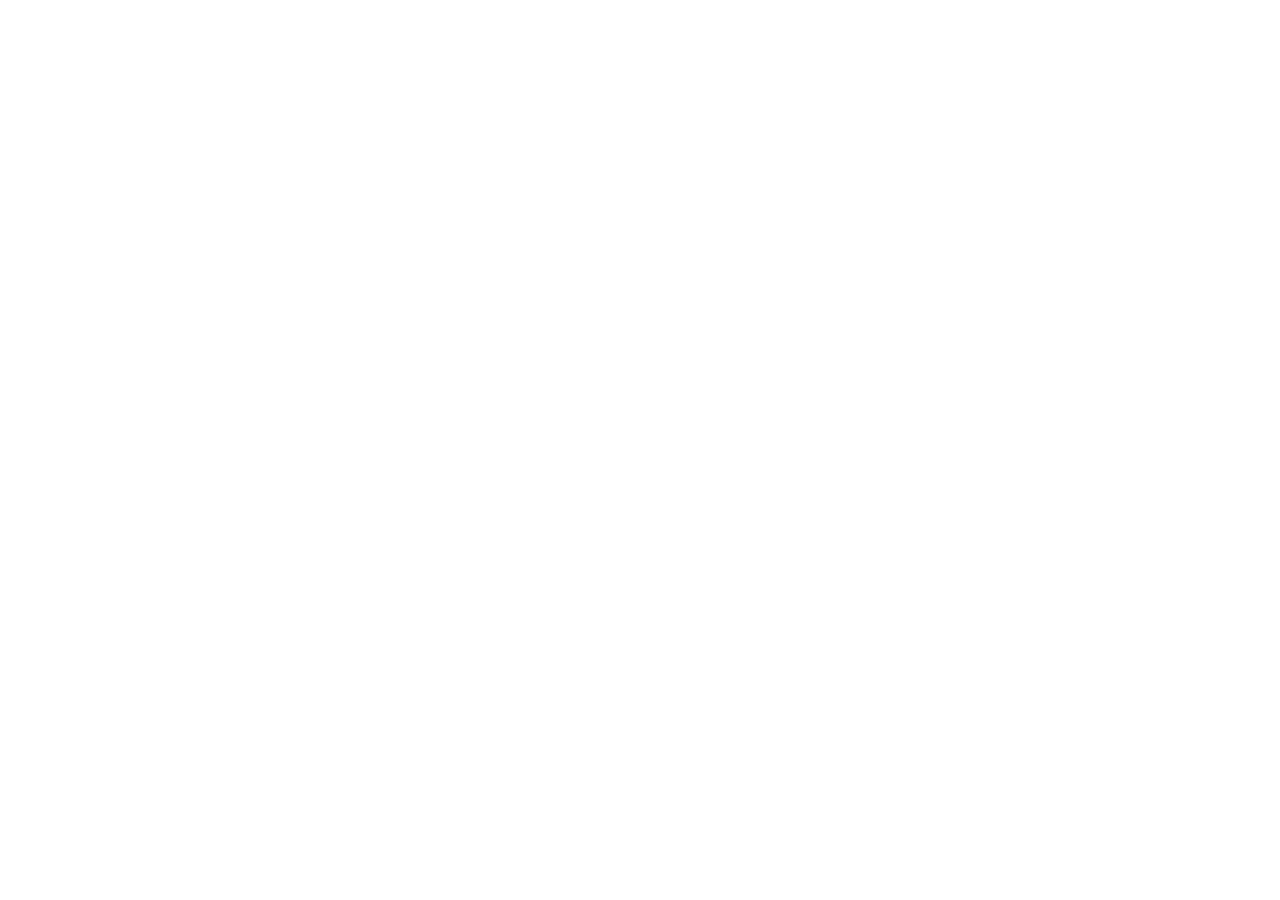
==== dist-static/index.html @ e1e55297 "Deploy static site to GitHub Pages" ====
<!doctype html>
<html lang="id">
  <head>
    <meta charset="UTF-8" />
    <meta name="viewport" content="width=device-width, initial-scale=1.0" />
    <title>Waykambas Tour</title>
    <script type="module" crossorigin src="/waykambas/assets/index-Cc3HDxLv.js"></script>
    <link rel="stylesheet" crossorigin href="/waykambas/assets/index-bOJP6Ymv.css">
  </head>
  <body>
    <div id="root"></div>
  </body>
</html>
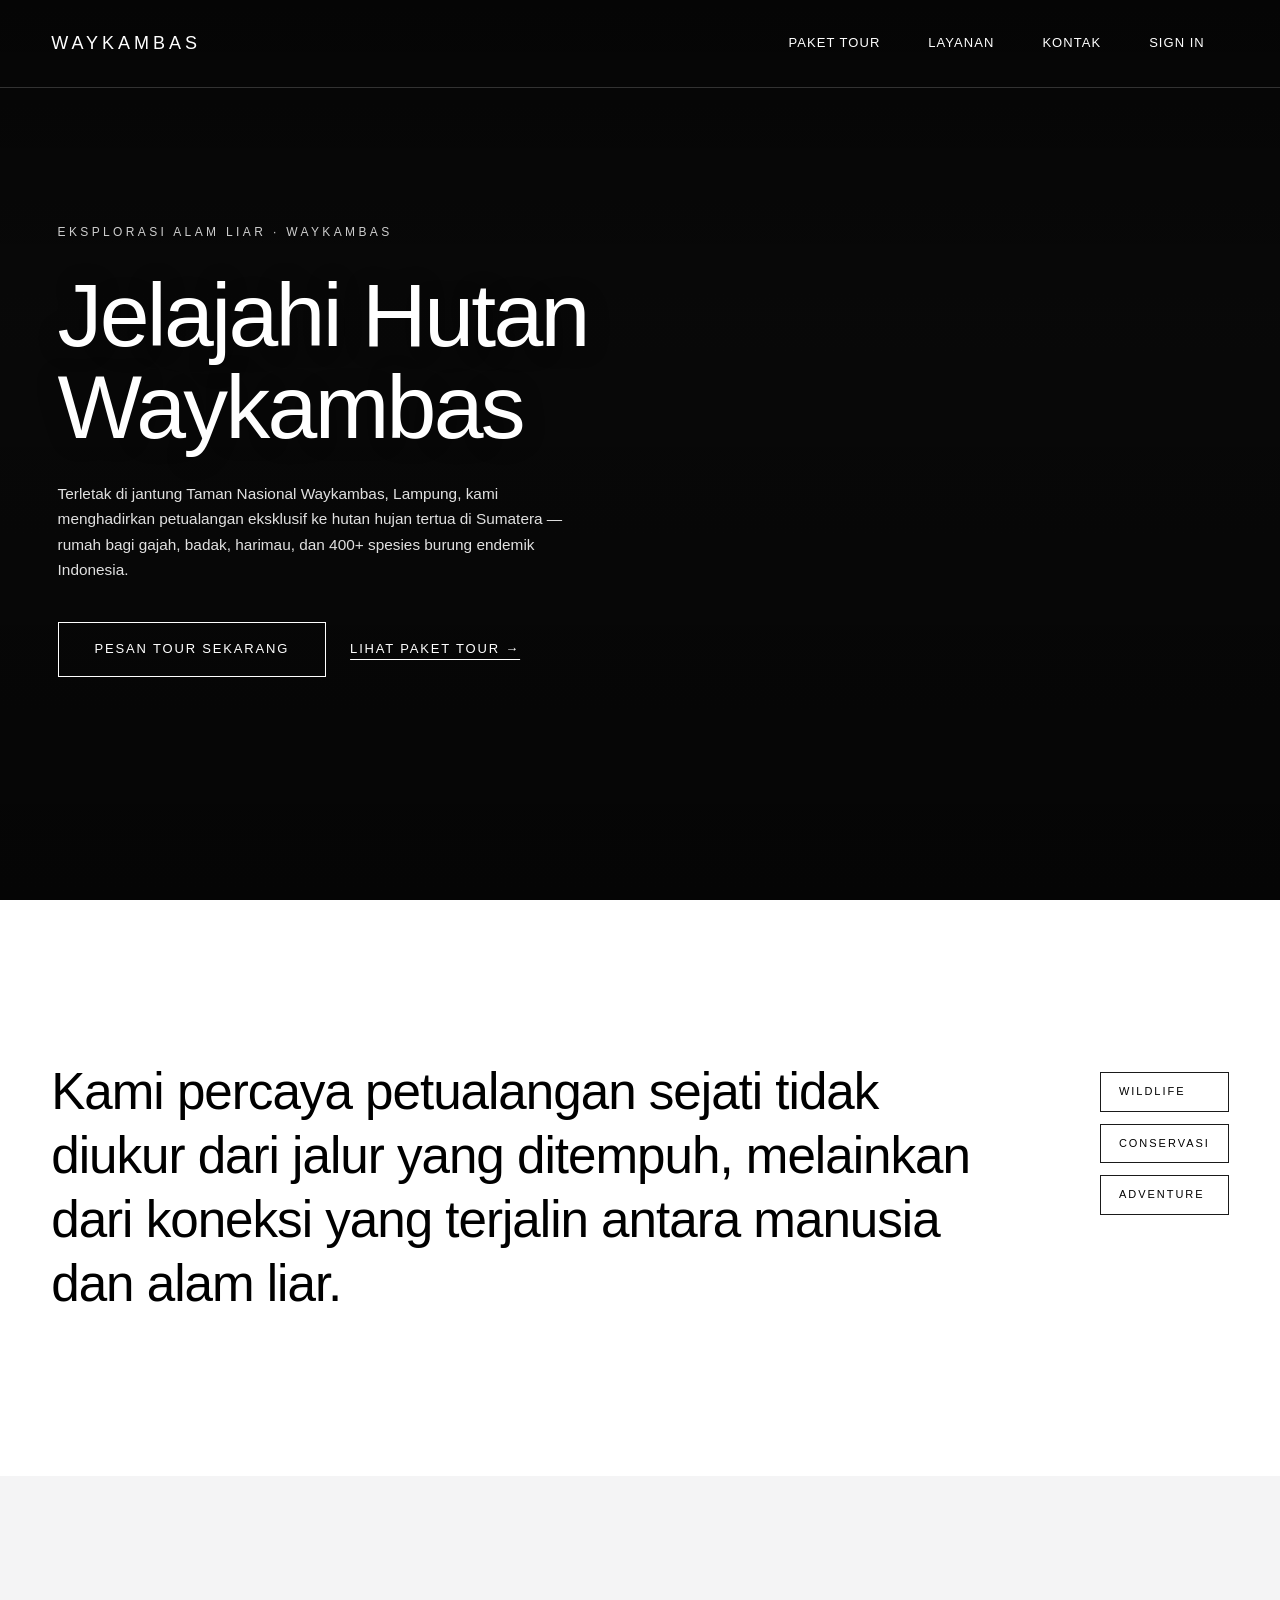
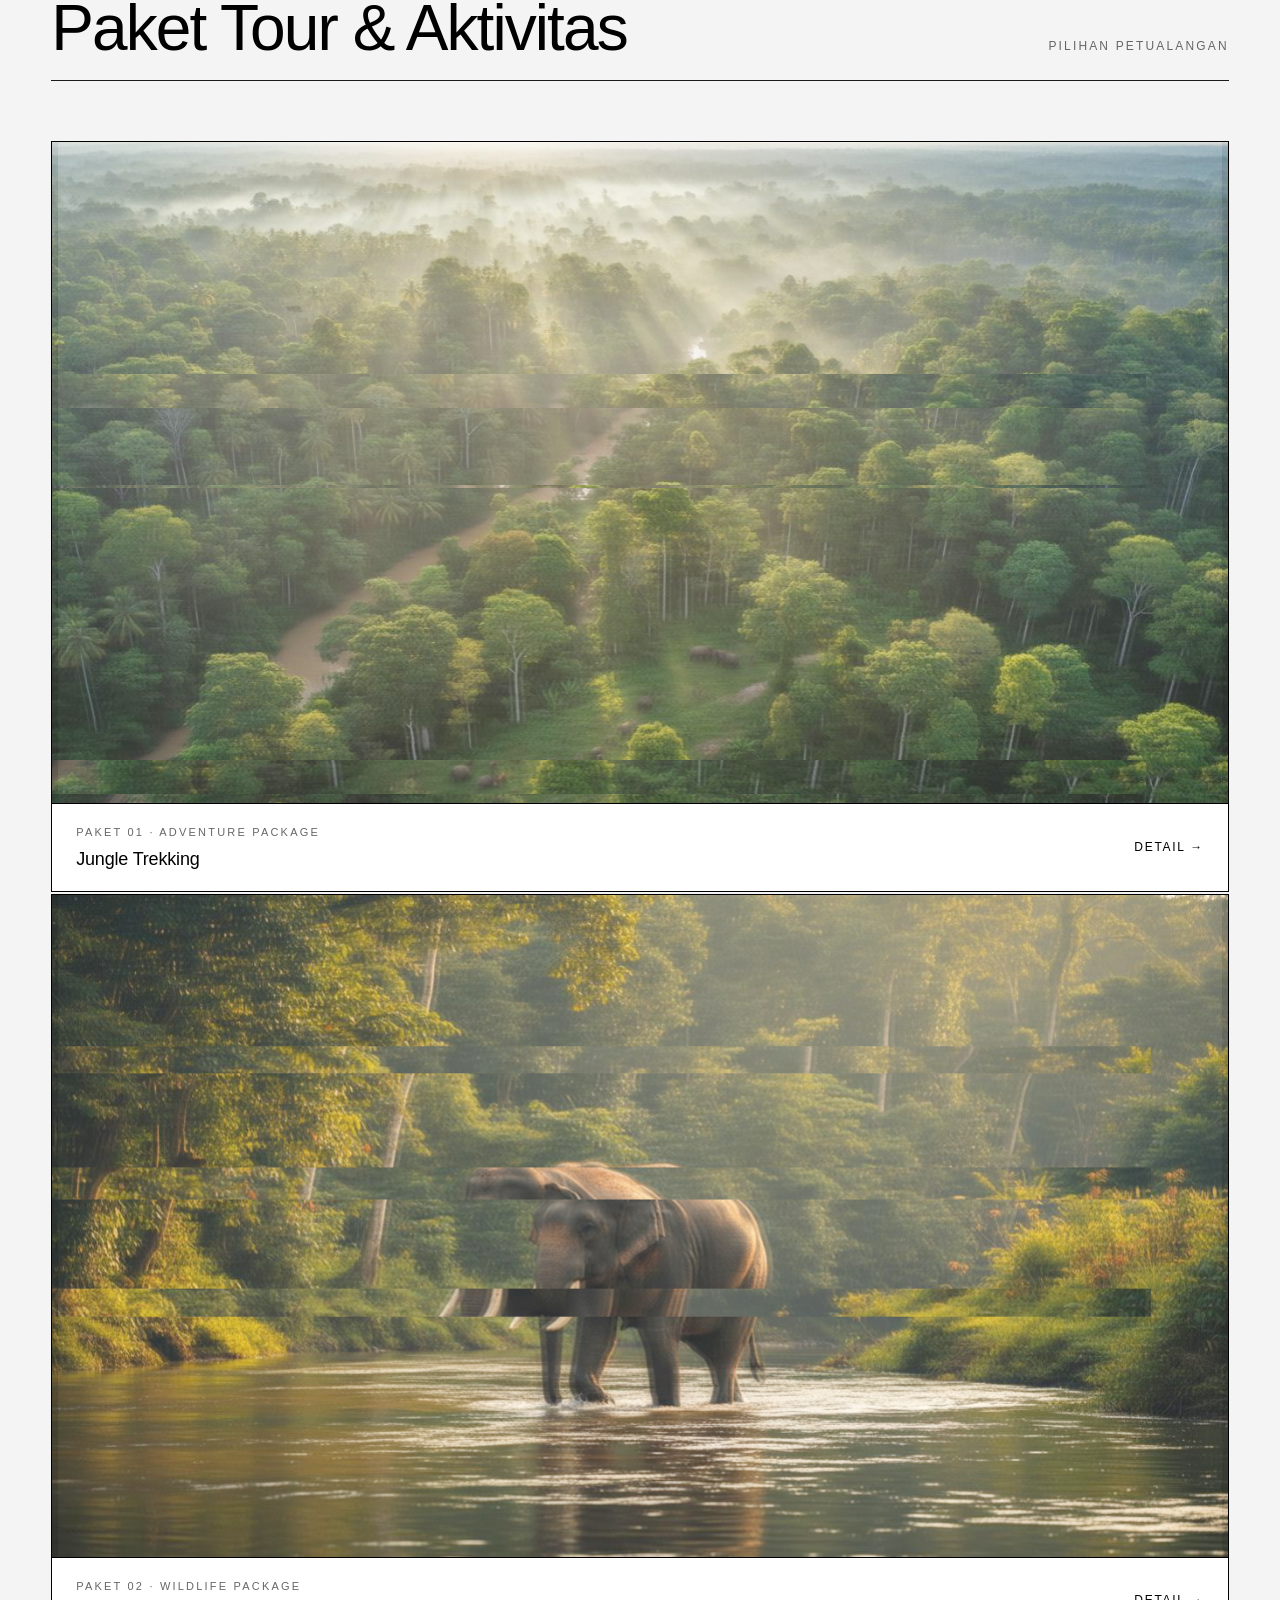
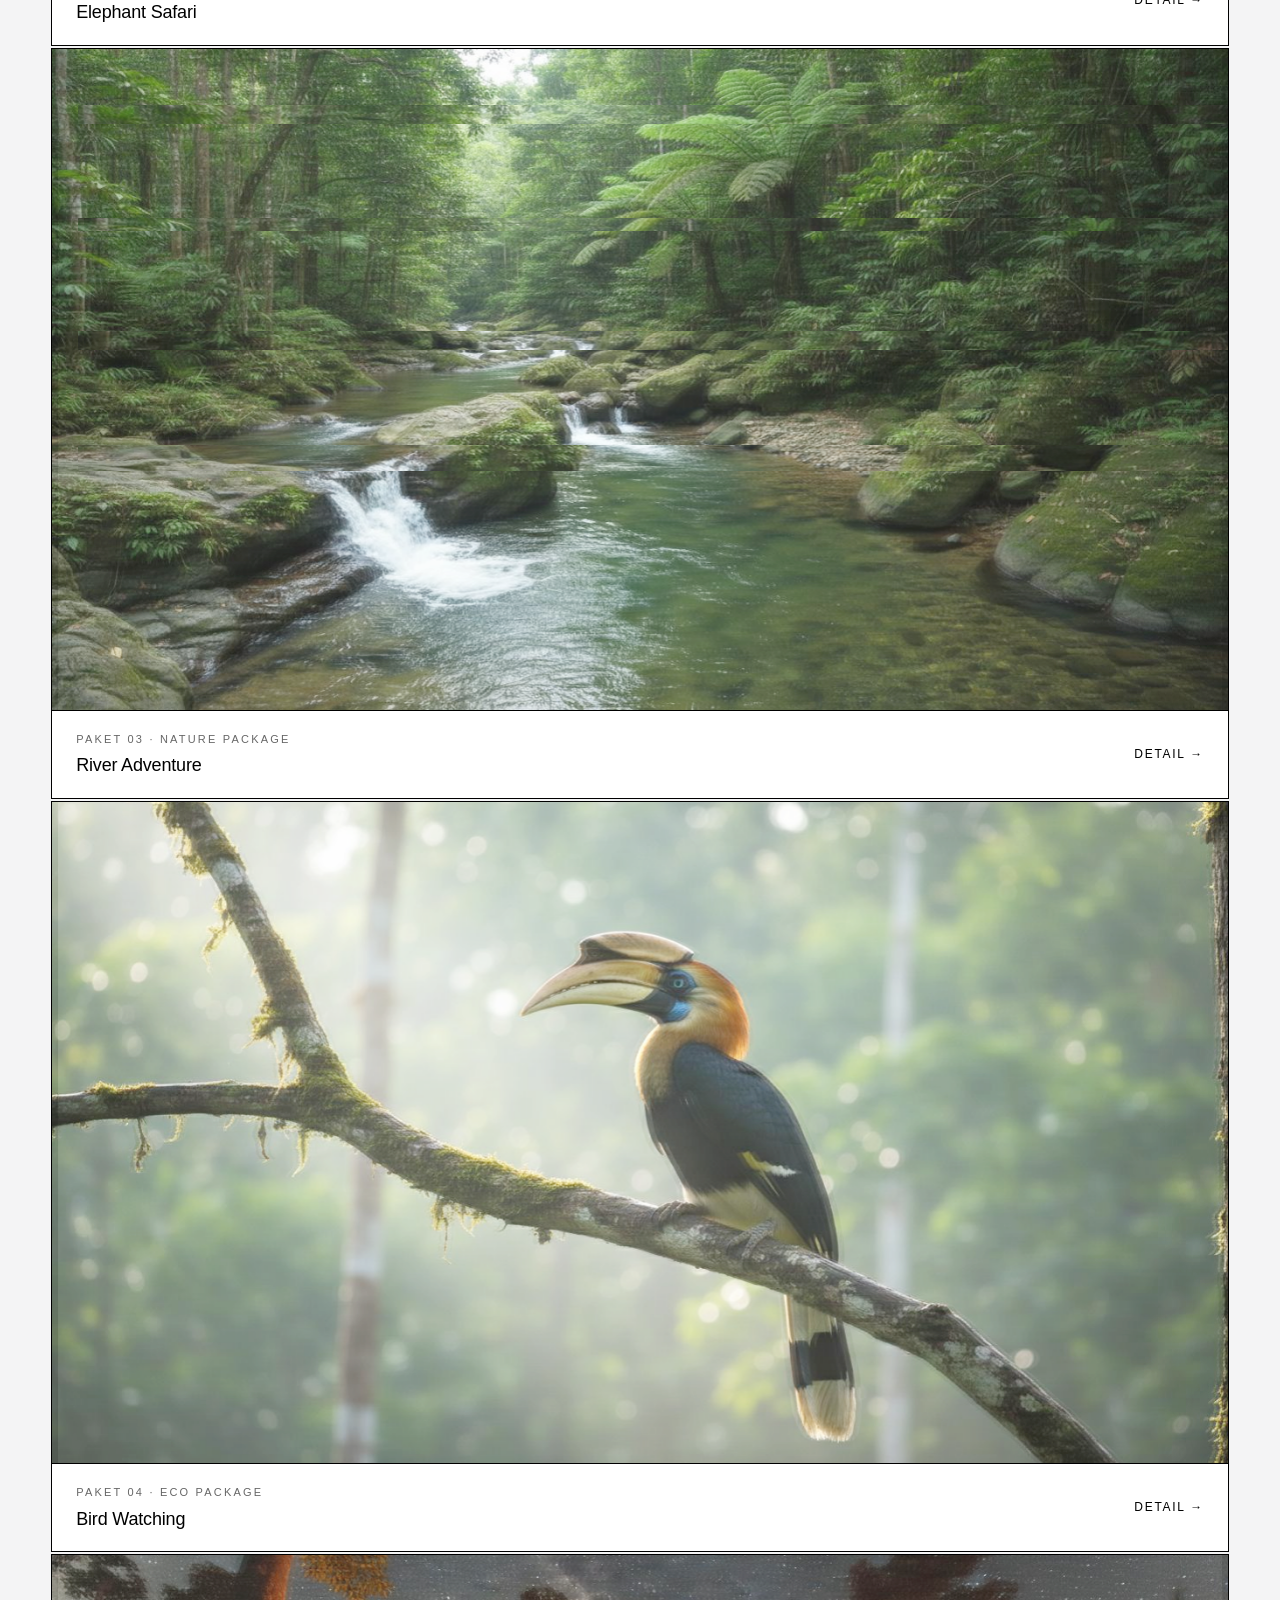
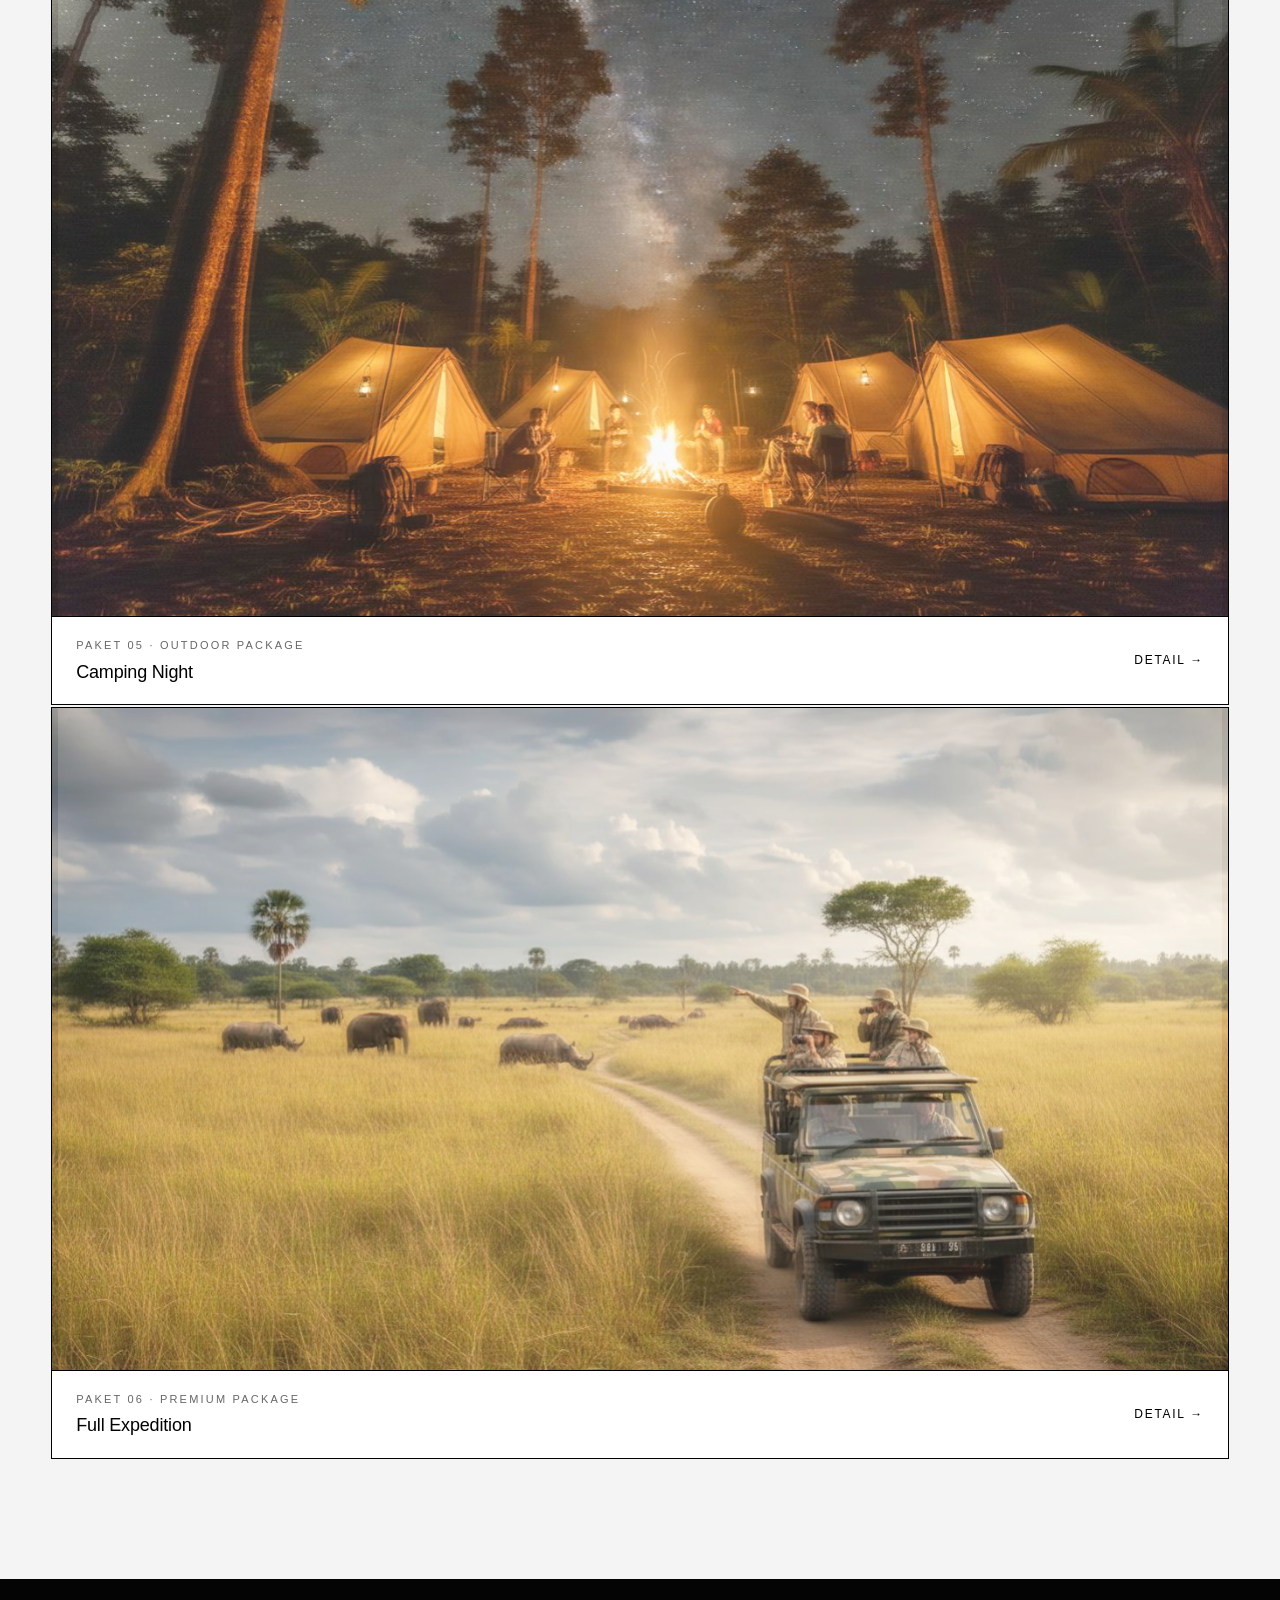
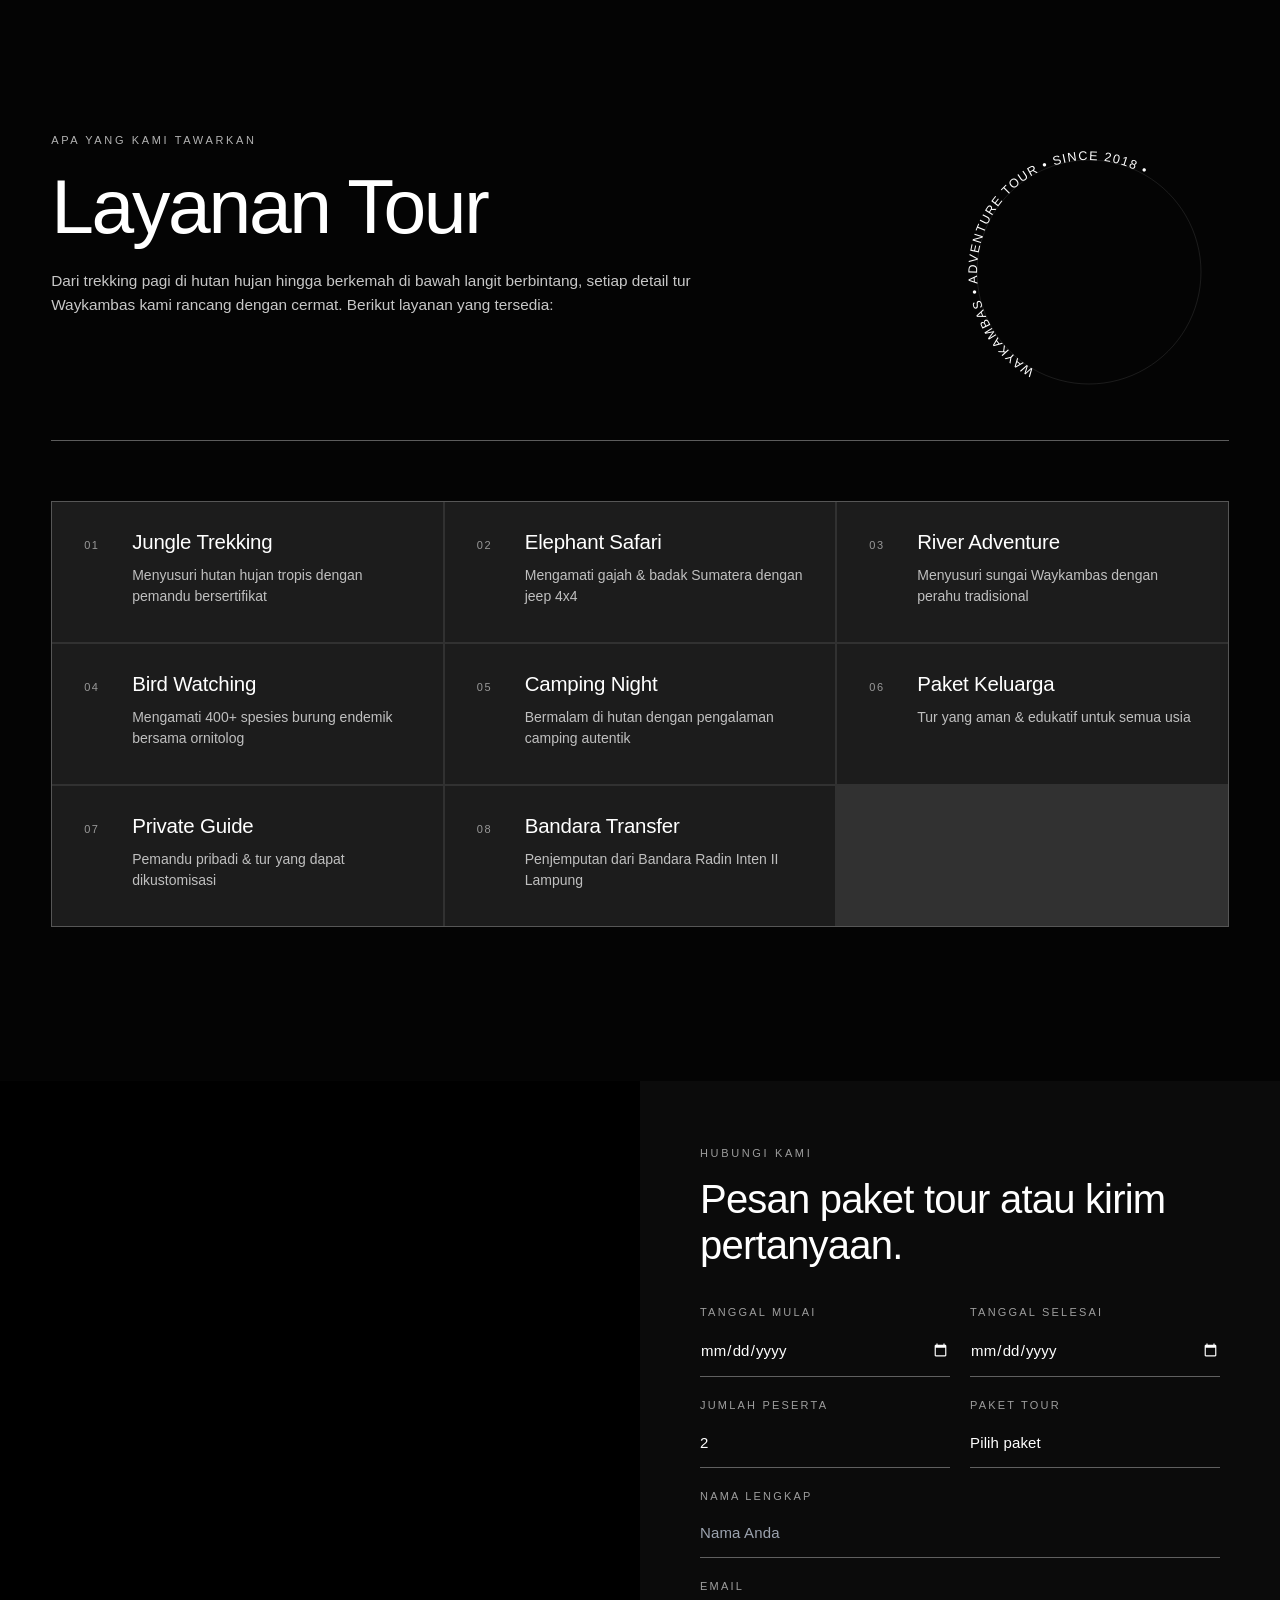
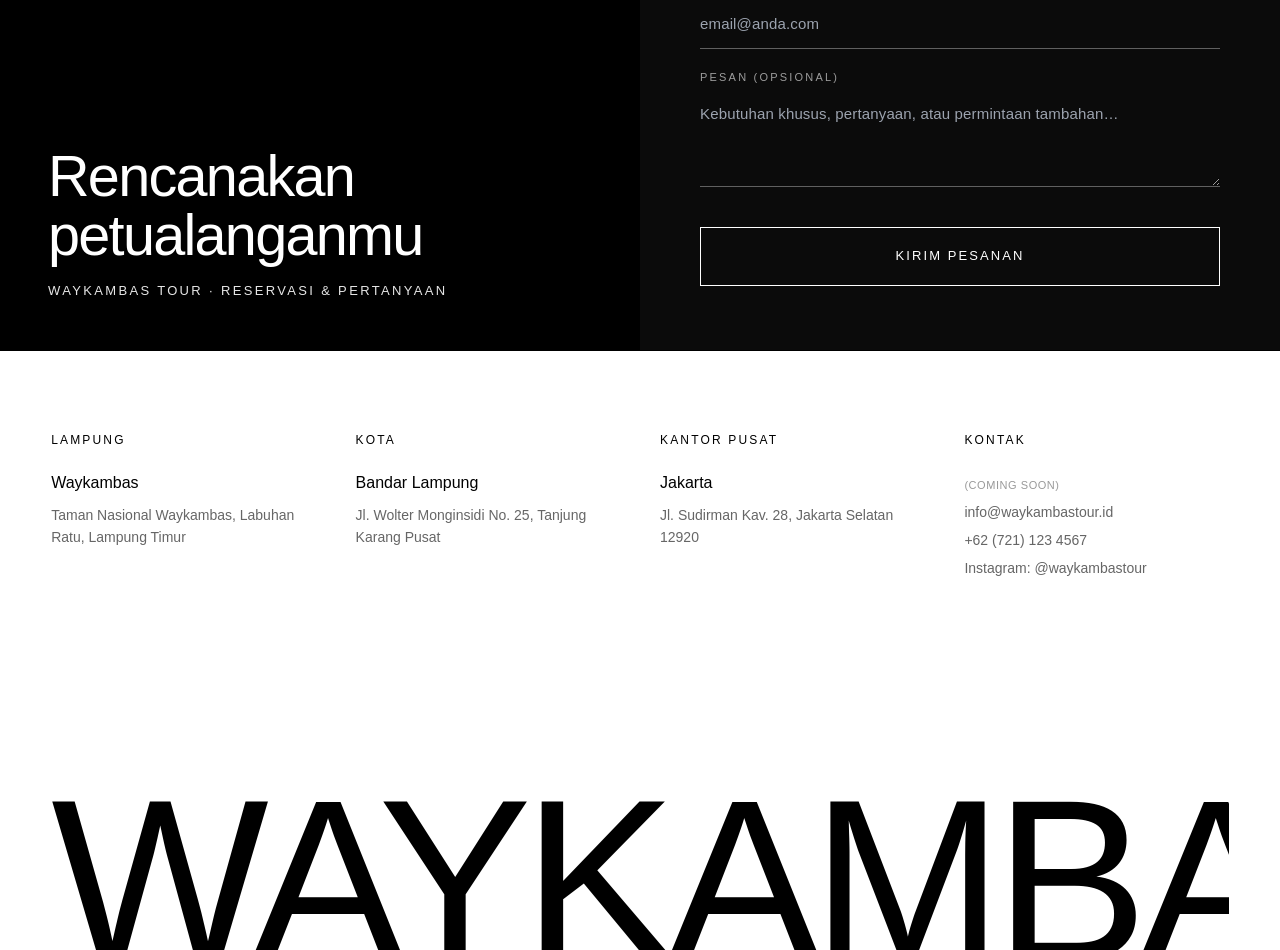
==== commit c02494c7: "Fix asset paths to relative for GitHub Pages" ====
--- a/dist-static/index.html
+++ b/dist-static/index.html
@@ -4,8 +4,8 @@
     <meta charset="UTF-8" />
     <meta name="viewport" content="width=device-width, initial-scale=1.0" />
     <title>Waykambas Tour</title>
-    <script type="module" crossorigin src="/waykambas/assets/index-Cc3HDxLv.js"></script>
-    <link rel="stylesheet" crossorigin href="/waykambas/assets/index-bOJP6Ymv.css">
+    <script type="module" crossorigin src="./assets/index-Cc3HDxLv.js"></script>
+    <link rel="stylesheet" crossorigin href="./assets/index-bOJP6Ymv.css">
   </head>
   <body>
     <div id="root"></div>
--- a/dist-static/assets/index-bOJP6Ymv.css
+++ b/dist-static/assets/index-bOJP6Ymv.css
@@ -0,0 +1 @@
+*,:before,:after{--tw-border-spacing-x: 0;--tw-border-spacing-y: 0;--tw-translate-x: 0;--tw-translate-y: 0;--tw-rotate: 0;--tw-skew-x: 0;--tw-skew-y: 0;--tw-scale-x: 1;--tw-scale-y: 1;--tw-pan-x: ;--tw-pan-y: ;--tw-pinch-zoom: ;--tw-scroll-snap-strictness: proximity;--tw-gradient-from-position: ;--tw-gradient-via-position: ;--tw-gradient-to-position: ;--tw-ordinal: ;--tw-slashed-zero: ;--tw-numeric-figure: ;--tw-numeric-spacing: ;--tw-numeric-fraction: ;--tw-ring-inset: ;--tw-ring-offset-width: 0px;--tw-ring-offset-color: #fff;--tw-ring-color: rgb(59 130 246 / .5);--tw-ring-offset-shadow: 0 0 #0000;--tw-ring-shadow: 0 0 #0000;--tw-shadow: 0 0 #0000;--tw-shadow-colored: 0 0 #0000;--tw-blur: ;--tw-brightness: ;--tw-contrast: ;--tw-grayscale: ;--tw-hue-rotate: ;--tw-invert: ;--tw-saturate: ;--tw-sepia: ;--tw-drop-shadow: ;--tw-backdrop-blur: ;--tw-backdrop-brightness: ;--tw-backdrop-contrast: ;--tw-backdrop-grayscale: ;--tw-backdrop-hue-rotate: ;--tw-backdrop-invert: ;--tw-backdrop-opacity: ;--tw-backdrop-saturate: ;--tw-backdrop-sepia: ;--tw-contain-size: ;--tw-contain-layout: ;--tw-contain-paint: ;--tw-contain-style: }::backdrop{--tw-border-spacing-x: 0;--tw-border-spacing-y: 0;--tw-translate-x: 0;--tw-translate-y: 0;--tw-rotate: 0;--tw-skew-x: 0;--tw-skew-y: 0;--tw-scale-x: 1;--tw-scale-y: 1;--tw-pan-x: ;--tw-pan-y: ;--tw-pinch-zoom: ;--tw-scroll-snap-strictness: proximity;--tw-gradient-from-position: ;--tw-gradient-via-position: ;--tw-gradient-to-position: ;--tw-ordinal: ;--tw-slashed-zero: ;--tw-numeric-figure: ;--tw-numeric-spacing: ;--tw-numeric-fraction: ;--tw-ring-inset: ;--tw-ring-offset-width: 0px;--tw-ring-offset-color: #fff;--tw-ring-color: rgb(59 130 246 / .5);--tw-ring-offset-shadow: 0 0 #0000;--tw-ring-shadow: 0 0 #0000;--tw-shadow: 0 0 #0000;--tw-shadow-colored: 0 0 #0000;--tw-blur: ;--tw-brightness: ;--tw-contrast: ;--tw-grayscale: ;--tw-hue-rotate: ;--tw-invert: ;--tw-saturate: ;--tw-sepia: ;--tw-drop-shadow: ;--tw-backdrop-blur: ;--tw-backdrop-brightness: ;--tw-backdrop-contrast: ;--tw-backdrop-grayscale: ;--tw-backdrop-hue-rotate: ;--tw-backdrop-invert: ;--tw-backdrop-opacity: ;--tw-backdrop-saturate: ;--tw-backdrop-sepia: ;--tw-contain-size: ;--tw-contain-layout: ;--tw-contain-paint: ;--tw-contain-style: }*,:before,:after{box-sizing:border-box;border-width:0;border-style:solid;border-color:#e5e7eb}:before,:after{--tw-content: ""}html,:host{line-height:1.5;-webkit-text-size-adjust:100%;-moz-tab-size:4;-o-tab-size:4;tab-size:4;font-family:ui-sans-serif,system-ui,sans-serif,"Apple Color Emoji","Segoe UI Emoji",Segoe UI Symbol,"Noto Color Emoji";font-feature-settings:normal;font-variation-settings:normal;-webkit-tap-highlight-color:transparent}body{margin:0;line-height:inherit}hr{height:0;color:inherit;border-top-width:1px}abbr:where([title]){-webkit-text-decoration:underline dotted;text-decoration:underline dotted}h1,h2,h3,h4,h5,h6{font-size:inherit;font-weight:inherit}a{color:inherit;text-decoration:inherit}b,strong{font-weight:bolder}code,kbd,samp,pre{font-family:ui-monospace,SFMono-Regular,Menlo,Monaco,Consolas,Liberation Mono,Courier New,monospace;font-feature-settings:normal;font-variation-settings:normal;font-size:1em}small{font-size:80%}sub,sup{font-size:75%;line-height:0;position:relative;vertical-align:baseline}sub{bottom:-.25em}sup{top:-.5em}table{text-indent:0;border-color:inherit;border-collapse:collapse}button,input,optgroup,select,textarea{font-family:inherit;font-feature-settings:inherit;font-variation-settings:inherit;font-size:100%;font-weight:inherit;line-height:inherit;letter-spacing:inherit;color:inherit;margin:0;padding:0}button,select{text-transform:none}button,input:where([type=button]),input:where([type=reset]),input:where([type=submit]){-webkit-appearance:button;background-color:transparent;background-image:none}:-moz-focusring{outline:auto}:-moz-ui-invalid{box-shadow:none}progress{vertical-align:baseline}::-webkit-inner-spin-button,::-webkit-outer-spin-button{height:auto}[type=search]{-webkit-appearance:textfield;outline-offset:-2px}::-webkit-search-decoration{-webkit-appearance:none}::-webkit-file-upload-button{-webkit-appearance:button;font:inherit}summary{display:list-item}blockquote,dl,dd,h1,h2,h3,h4,h5,h6,hr,figure,p,pre{margin:0}fieldset{margin:0;padding:0}legend{padding:0}ol,ul,menu{list-style:none;margin:0;padding:0}dialog{padding:0}textarea{resize:vertical}input::-moz-placeholder,textarea::-moz-placeholder{opacity:1;color:#9ca3af}input::placeholder,textarea::placeholder{opacity:1;color:#9ca3af}button,[role=button]{cursor:pointer}:disabled{cursor:default}img,svg,video,canvas,audio,iframe,embed,object{display:block;vertical-align:middle}img,video{max-width:100%;height:auto}[hidden]:where(:not([hidden=until-found])){display:none}:root{--background: 0 0% 100%;--foreground: 0 0% 0%;--card: 0 0% 100%;--card-foreground: 0 0% 0%;--popover: 0 0% 100%;--popover-foreground: 0 0% 0%;--primary: 0 0% 0%;--primary-foreground: 0 0% 100%;--secondary: 240 5% 96%;--secondary-foreground: 0 0% 0%;--muted: 240 5% 96%;--muted-foreground: 0 0% 40%;--accent: 240 5% 96%;--accent-foreground: 0 0% 0%;--destructive: 0 84.2% 60.2%;--destructive-foreground: 0 0% 98%;--border: 0 0% 10%;--input: 0 0% 10%;--ring: 0 0% 0%;--radius: 0px}html{-webkit-font-smoothing:antialiased;-moz-osx-font-smoothing:grayscale;text-rendering:optimizeLegibility}body{font-family:Helvetica Neue,PingFang SC,Microsoft YaHei,sans-serif;background-color:#fff;color:#000;overflow-x:hidden;line-height:1.6}::-moz-selection{background-color:#000;color:#fff}::selection{background-color:#000;color:#fff}.sr-only{position:absolute;width:1px;height:1px;padding:0;margin:-1px;overflow:hidden;clip:rect(0,0,0,0);white-space:nowrap;border-width:0}.pointer-events-none{pointer-events:none}.visible{visibility:visible}.invisible{visibility:hidden}.fixed{position:fixed}.absolute{position:absolute}.relative{position:relative}.sticky{position:sticky}.inset-0{inset:0}.inset-x-0{left:0;right:0}.inset-y-0{top:0;bottom:0}.-bottom-12{bottom:-3rem}.-left-12{left:-3rem}.-right-12{right:-3rem}.-top-12{top:-3rem}.bottom-0{bottom:0}.bottom-4{bottom:1rem}.left-0{left:0}.left-1\/2{left:50%}.left-2{left:.5rem}.left-4{left:1rem}.left-\[50\%\]{left:50%}.right-0{right:0}.right-1{right:.25rem}.right-2{right:.5rem}.right-3{right:.75rem}.right-4{right:1rem}.top-0{top:0}.top-1\.5{top:.375rem}.top-1\/2{top:50%}.top-3\.5{top:.875rem}.top-4{top:1rem}.top-\[1px\]{top:1px}.top-\[50\%\]{top:50%}.top-\[60\%\]{top:60%}.top-full{top:100%}.isolate{isolation:isolate}.z-10{z-index:10}.z-20{z-index:20}.z-40{z-index:40}.z-50{z-index:50}.z-\[1\]{z-index:1}.order-first{order:-9999}.order-last{order:9999}.col-start-2{grid-column-start:2}.row-span-2{grid-row:span 2 / span 2}.row-start-1{grid-row-start:1}.\!m-0{margin:0!important}.-mx-1{margin-left:-.25rem;margin-right:-.25rem}.-my-2{margin-top:-.5rem;margin-bottom:-.5rem}.mx-2{margin-left:.5rem;margin-right:.5rem}.mx-3\.5{margin-left:.875rem;margin-right:.875rem}.mx-auto{margin-left:auto;margin-right:auto}.my-0{margin-top:0;margin-bottom:0}.my-0\.5{margin-top:.125rem;margin-bottom:.125rem}.my-1{margin-top:.25rem;margin-bottom:.25rem}.-ml-4{margin-left:-1rem}.-mt-4{margin-top:-1rem}.mb-2{margin-bottom:.5rem}.mb-3{margin-bottom:.75rem}.ml-1{margin-left:.25rem}.ml-4{margin-left:1rem}.ml-auto{margin-left:auto}.mr-2{margin-right:.5rem}.mt-1\.5{margin-top:.375rem}.mt-2{margin-top:.5rem}.mt-4{margin-top:1rem}.mt-auto{margin-top:auto}.line-clamp-1{overflow:hidden;display:-webkit-box;-webkit-box-orient:vertical;-webkit-line-clamp:1}.line-clamp-2{overflow:hidden;display:-webkit-box;-webkit-box-orient:vertical;-webkit-line-clamp:2}.block{display:block}.flex{display:flex}.inline-flex{display:inline-flex}.table{display:table}.table-caption{display:table-caption}.table-cell{display:table-cell}.table-row{display:table-row}.grid{display:grid}.hidden{display:none}.aspect-square{aspect-ratio:1 / 1}.aspect-video{aspect-ratio:16 / 9}.size-10{width:2.5rem;height:2.5rem}.size-2{width:.5rem;height:.5rem}.size-2\.5{width:.625rem;height:.625rem}.size-3{width:.75rem;height:.75rem}.size-3\.5{width:.875rem;height:.875rem}.size-4{width:1rem;height:1rem}.size-6{width:1.5rem;height:1.5rem}.size-7{width:1.75rem;height:1.75rem}.size-8{width:2rem;height:2rem}.size-9{width:2.25rem;height:2.25rem}.size-auto{width:auto;height:auto}.size-full{width:100%;height:100%}.h-1\.5{height:.375rem}.h-10{height:2.5rem}.h-12{height:3rem}.h-14{height:3.5rem}.h-16{height:4rem}.h-2{height:.5rem}.h-2\.5{height:.625rem}.h-3{height:.75rem}.h-32{height:8rem}.h-4{height:1rem}.h-5{height:1.25rem}.h-6{height:1.5rem}.h-64{height:16rem}.h-7{height:1.75rem}.h-8{height:2rem}.h-9{height:2.25rem}.h-\[1\.15rem\]{height:1.15rem}.h-\[calc\(100\%-1px\)\]{height:calc(100% - 1px)}.h-\[var\(--radix-navigation-menu-viewport-height\)\]{height:var(--radix-navigation-menu-viewport-height)}.h-\[var\(--radix-select-trigger-height\)\]{height:var(--radix-select-trigger-height)}.h-auto{height:auto}.h-full{height:100%}.h-px{height:1px}.h-svh{height:100svh}.max-h-\[300px\]{max-height:300px}.min-h-0{min-height:0px}.min-h-16{min-height:4rem}.min-h-4{min-height:1rem}.min-h-screen{min-height:100vh}.min-h-svh{min-height:100svh}.w-0{width:0px}.w-1{width:.25rem}.w-2{width:.5rem}.w-2\.5{width:.625rem}.w-20{width:5rem}.w-24{width:6rem}.w-3{width:.75rem}.w-3\/4{width:75%}.w-32{width:8rem}.w-4{width:1rem}.w-48{width:12rem}.w-5{width:1.25rem}.w-64{width:16rem}.w-72{width:18rem}.w-8{width:2rem}.w-9{width:2.25rem}.w-\[100px\]{width:100px}.w-auto{width:auto}.w-fit{width:-moz-fit-content;width:fit-content}.w-full{width:100%}.w-max{width:-moz-max-content;width:max-content}.w-px{width:1px}.min-w-0{min-width:0px}.min-w-10{min-width:2.5rem}.min-w-5{min-width:1.25rem}.min-w-8{min-width:2rem}.min-w-9{min-width:2.25rem}.min-w-\[12rem\]{min-width:12rem}.min-w-\[8rem\]{min-width:8rem}.min-w-\[var\(--radix-select-trigger-width\)\]{min-width:var(--radix-select-trigger-width)}.max-w-\[calc\(100\%-2rem\)\]{max-width:calc(100% - 2rem)}.max-w-max{max-width:-moz-max-content;max-width:max-content}.max-w-md{max-width:28rem}.max-w-sm{max-width:24rem}.flex-1{flex:1 1 0%}.shrink-0{flex-shrink:0}.grow{flex-grow:1}.grow-0{flex-grow:0}.basis-full{flex-basis:100%}.caption-bottom{caption-side:bottom}.border-collapse{border-collapse:collapse}.-translate-x-1\/2{--tw-translate-x: -50%;transform:translate(var(--tw-translate-x),var(--tw-translate-y)) rotate(var(--tw-rotate)) skew(var(--tw-skew-x)) skewY(var(--tw-skew-y)) scaleX(var(--tw-scale-x)) scaleY(var(--tw-scale-y))}.-translate-x-px{--tw-translate-x: -1px;transform:translate(var(--tw-translate-x),var(--tw-translate-y)) rotate(var(--tw-rotate)) skew(var(--tw-skew-x)) skewY(var(--tw-skew-y)) scaleX(var(--tw-scale-x)) scaleY(var(--tw-scale-y))}.-translate-y-1\/2{--tw-translate-y: -50%;transform:translate(var(--tw-translate-x),var(--tw-translate-y)) rotate(var(--tw-rotate)) skew(var(--tw-skew-x)) skewY(var(--tw-skew-y)) scaleX(var(--tw-scale-x)) scaleY(var(--tw-scale-y))}.translate-x-\[-50\%\]{--tw-translate-x: -50%;transform:translate(var(--tw-translate-x),var(--tw-translate-y)) rotate(var(--tw-rotate)) skew(var(--tw-skew-x)) skewY(var(--tw-skew-y)) scaleX(var(--tw-scale-x)) scaleY(var(--tw-scale-y))}.translate-x-px{--tw-translate-x: 1px;transform:translate(var(--tw-translate-x),var(--tw-translate-y)) rotate(var(--tw-rotate)) skew(var(--tw-skew-x)) skewY(var(--tw-skew-y)) scaleX(var(--tw-scale-x)) scaleY(var(--tw-scale-y))}.translate-y-0\.5{--tw-translate-y: .125rem;transform:translate(var(--tw-translate-x),var(--tw-translate-y)) rotate(var(--tw-rotate)) skew(var(--tw-skew-x)) skewY(var(--tw-skew-y)) scaleX(var(--tw-scale-x)) scaleY(var(--tw-scale-y))}.translate-y-\[-50\%\]{--tw-translate-y: -50%;transform:translate(var(--tw-translate-x),var(--tw-translate-y)) rotate(var(--tw-rotate)) skew(var(--tw-skew-x)) skewY(var(--tw-skew-y)) scaleX(var(--tw-scale-x)) scaleY(var(--tw-scale-y))}.translate-y-\[calc\(-50\%_-_2px\)\]{--tw-translate-y: calc(-50% - 2px) ;transform:translate(var(--tw-translate-x),var(--tw-translate-y)) rotate(var(--tw-rotate)) skew(var(--tw-skew-x)) skewY(var(--tw-skew-y)) scaleX(var(--tw-scale-x)) scaleY(var(--tw-scale-y))}.rotate-45{--tw-rotate: 45deg;transform:translate(var(--tw-translate-x),var(--tw-translate-y)) rotate(var(--tw-rotate)) skew(var(--tw-skew-x)) skewY(var(--tw-skew-y)) scaleX(var(--tw-scale-x)) scaleY(var(--tw-scale-y))}.rotate-90{--tw-rotate: 90deg;transform:translate(var(--tw-translate-x),var(--tw-translate-y)) rotate(var(--tw-rotate)) skew(var(--tw-skew-x)) skewY(var(--tw-skew-y)) scaleX(var(--tw-scale-x)) scaleY(var(--tw-scale-y))}.transform{transform:translate(var(--tw-translate-x),var(--tw-translate-y)) rotate(var(--tw-rotate)) skew(var(--tw-skew-x)) skewY(var(--tw-skew-y)) scaleX(var(--tw-scale-x)) scaleY(var(--tw-scale-y))}@keyframes caret-blink{0%,70%,to{opacity:1}20%,50%{opacity:0}}.animate-caret-blink{animation:caret-blink 1.25s ease-out infinite}@keyframes pulse{50%{opacity:.5}}.animate-pulse{animation:pulse 2s cubic-bezier(.4,0,.6,1) infinite}@keyframes spin{to{transform:rotate(360deg)}}.animate-spin{animation:spin 1s linear infinite}.cursor-col-resize{cursor:col-resize}.cursor-default{cursor:default}.cursor-pointer{cursor:pointer}.cursor-text{cursor:text}.touch-none{touch-action:none}.select-none{-webkit-user-select:none;-moz-user-select:none;user-select:none}.resize-none{resize:none}.resize{resize:both}.scroll-my-1{scroll-margin-top:.25rem;scroll-margin-bottom:.25rem}.scroll-py-1{scroll-padding-top:.25rem;scroll-padding-bottom:.25rem}.list-disc{list-style-type:disc}.list-none{list-style-type:none}.auto-rows-min{grid-auto-rows:min-content}.grid-cols-\[0_1fr\]{grid-template-columns:0 1fr}.grid-rows-\[auto_auto\]{grid-template-rows:auto auto}.flex-row{flex-direction:row}.flex-col{flex-direction:column}.flex-col-reverse{flex-direction:column-reverse}.flex-wrap{flex-wrap:wrap}.place-content-center{place-content:center}.items-start{align-items:flex-start}.items-end{align-items:flex-end}.items-center{align-items:center}.items-stretch{align-items:stretch}.justify-start{justify-content:flex-start}.justify-center{justify-content:center}.justify-between{justify-content:space-between}.justify-items-start{justify-items:start}.gap-0{gap:0px}.gap-0\.5{gap:.125rem}.gap-1{gap:.25rem}.gap-1\.5{gap:.375rem}.gap-2{gap:.5rem}.gap-2\.5{gap:.625rem}.gap-3{gap:.75rem}.gap-4{gap:1rem}.gap-6{gap:1.5rem}.gap-7{gap:1.75rem}.gap-8{gap:2rem}.gap-\[--spacing\(var\(--gap\)\)\]{gap:var(--spacing(var(--gap)))}.gap-y-0\.5{row-gap:.125rem}.space-y-2>:not([hidden])~:not([hidden]){--tw-space-y-reverse: 0;margin-top:calc(.5rem * calc(1 - var(--tw-space-y-reverse)));margin-bottom:calc(.5rem * var(--tw-space-y-reverse))}.space-y-4>:not([hidden])~:not([hidden]){--tw-space-y-reverse: 0;margin-top:calc(1rem * calc(1 - var(--tw-space-y-reverse)));margin-bottom:calc(1rem * var(--tw-space-y-reverse))}.space-y-6>:not([hidden])~:not([hidden]){--tw-space-y-reverse: 0;margin-top:calc(1.5rem * calc(1 - var(--tw-space-y-reverse)));margin-bottom:calc(1.5rem * var(--tw-space-y-reverse))}.self-start{align-self:flex-start}.self-stretch{align-self:stretch}.justify-self-end{justify-self:end}.overflow-auto{overflow:auto}.overflow-hidden{overflow:hidden}.overflow-x-auto{overflow-x:auto}.overflow-y-auto{overflow-y:auto}.overflow-x-hidden{overflow-x:hidden}.truncate{overflow:hidden;text-overflow:ellipsis;white-space:nowrap}.whitespace-nowrap{white-space:nowrap}.text-balance{text-wrap:balance}.break-words{overflow-wrap:break-word}.rounded-\[2px\]{border-radius:2px}.rounded-\[4px\]{border-radius:4px}.rounded-\[calc\(var\(--radius\)-5px\)\]{border-radius:calc(var(--radius) - 5px)}.rounded-\[inherit\]{border-radius:inherit}.rounded-full{border-radius:9999px}.rounded-lg{border-radius:var(--radius)}.rounded-md{border-radius:calc(var(--radius) - 2px)}.rounded-none{border-radius:0}.rounded-sm{border-radius:calc(var(--radius) - 4px)}.rounded-xl{border-radius:calc(var(--radius) + 4px)}.rounded-xs{border-radius:calc(var(--radius) - 6px)}.rounded-l-md{border-top-left-radius:calc(var(--radius) - 2px);border-bottom-left-radius:calc(var(--radius) - 2px)}.rounded-r-md{border-top-right-radius:calc(var(--radius) - 2px);border-bottom-right-radius:calc(var(--radius) - 2px)}.rounded-tl-sm{border-top-left-radius:calc(var(--radius) - 4px)}.border{border-width:1px}.border-0{border-width:0px}.border-\[1\.5px\]{border-width:1.5px}.border-y{border-top-width:1px;border-bottom-width:1px}.border-b{border-bottom-width:1px}.border-l{border-left-width:1px}.border-r{border-right-width:1px}.border-r-0{border-right-width:0px}.border-t{border-top-width:1px}.border-dashed{border-style:dashed}.border-border{border-color:hsl(var(--border))}.border-border\/50{border-color:hsl(var(--border) / .5)}.border-input{border-color:hsl(var(--input))}.border-primary{border-color:hsl(var(--primary))}.border-sidebar-border{border-color:hsl(var(--sidebar-border))}.border-transparent{border-color:transparent}.border-l-transparent{border-left-color:transparent}.border-t-transparent{border-top-color:transparent}.bg-accent{background-color:hsl(var(--accent))}.bg-background{background-color:hsl(var(--background))}.bg-background\/95{background-color:hsl(var(--background) / .95)}.bg-black\/50{background-color:#00000080}.bg-border{background-color:hsl(var(--border))}.bg-card{background-color:hsl(var(--card))}.bg-destructive{--tw-bg-opacity: 1;background-color:hsl(var(--destructive) / var(--tw-bg-opacity, 1))}.bg-foreground{background-color:hsl(var(--foreground))}.bg-input{background-color:hsl(var(--input))}.bg-muted{background-color:hsl(var(--muted))}.bg-muted\/50{background-color:hsl(var(--muted) / .5)}.bg-popover{background-color:hsl(var(--popover))}.bg-primary{background-color:hsl(var(--primary))}.bg-primary\/20{background-color:hsl(var(--primary) / .2)}.bg-secondary{background-color:hsl(var(--secondary))}.bg-sidebar{background-color:hsl(var(--sidebar-background))}.bg-sidebar-border{background-color:hsl(var(--sidebar-border))}.bg-transparent{background-color:transparent}.bg-white{--tw-bg-opacity: 1;background-color:rgb(255 255 255 / var(--tw-bg-opacity, 1))}.fill-current{fill:currentColor}.fill-foreground{fill:hsl(var(--foreground))}.fill-primary{fill:hsl(var(--primary))}.p-0{padding:0}.p-1{padding:.25rem}.p-2{padding:.5rem}.p-3{padding:.75rem}.p-4{padding:1rem}.p-6{padding:1.5rem}.p-8{padding:2rem}.p-\[3px\]{padding:3px}.p-px{padding:1px}.px-1{padding-left:.25rem;padding-right:.25rem}.px-1\.5{padding-left:.375rem;padding-right:.375rem}.px-2{padding-left:.5rem;padding-right:.5rem}.px-2\.5{padding-left:.625rem;padding-right:.625rem}.px-3{padding-left:.75rem;padding-right:.75rem}.px-4{padding-left:1rem;padding-right:1rem}.px-6{padding-left:1.5rem;padding-right:1.5rem}.py-0\.5{padding-top:.125rem;padding-bottom:.125rem}.py-1{padding-top:.25rem;padding-bottom:.25rem}.py-1\.5{padding-top:.375rem;padding-bottom:.375rem}.py-2{padding-top:.5rem;padding-bottom:.5rem}.py-3{padding-top:.75rem;padding-bottom:.75rem}.py-4{padding-top:1rem;padding-bottom:1rem}.py-6{padding-top:1.5rem;padding-bottom:1.5rem}.pb-3{padding-bottom:.75rem}.pb-4{padding-bottom:1rem}.pl-2{padding-left:.5rem}.pl-3{padding-left:.75rem}.pl-4{padding-left:1rem}.pl-8{padding-left:2rem}.pr-1{padding-right:.25rem}.pr-2{padding-right:.5rem}.pr-2\.5{padding-right:.625rem}.pr-3{padding-right:.75rem}.pr-8{padding-right:2rem}.pt-0{padding-top:0}.pt-3{padding-top:.75rem}.pt-4{padding-top:1rem}.text-left{text-align:left}.text-center{text-align:center}.align-middle{vertical-align:middle}.font-mono{font-family:ui-monospace,SFMono-Regular,Menlo,Monaco,Consolas,Liberation Mono,Courier New,monospace}.font-sans{font-family:ui-sans-serif,system-ui,sans-serif,"Apple Color Emoji","Segoe UI Emoji",Segoe UI Symbol,"Noto Color Emoji"}.text-2xl{font-size:1.5rem;line-height:2rem}.text-4xl{font-size:2.25rem;line-height:2.5rem}.text-\[0\.8rem\]{font-size:.8rem}.text-base{font-size:1rem;line-height:1.5rem}.text-lg{font-size:1.125rem;line-height:1.75rem}.text-sm{font-size:.875rem;line-height:1.25rem}.text-sm\/relaxed{font-size:.875rem;line-height:1.625}.text-xs{font-size:.75rem;line-height:1rem}.font-bold{font-weight:700}.font-medium{font-weight:500}.font-normal{font-weight:400}.font-semibold{font-weight:600}.uppercase{text-transform:uppercase}.tabular-nums{--tw-numeric-spacing: tabular-nums;font-variant-numeric:var(--tw-ordinal) var(--tw-slashed-zero) var(--tw-numeric-figure) var(--tw-numeric-spacing) var(--tw-numeric-fraction)}.leading-none{line-height:1}.leading-normal{line-height:1.5}.leading-snug{line-height:1.375}.tracking-tight{letter-spacing:-.025em}.tracking-widest{letter-spacing:.1em}.text-accent-foreground{color:hsl(var(--accent-foreground))}.text-background{color:hsl(var(--background))}.text-card-foreground{color:hsl(var(--card-foreground))}.text-current{color:currentColor}.text-destructive{--tw-text-opacity: 1;color:hsl(var(--destructive) / var(--tw-text-opacity, 1))}.text-foreground{color:hsl(var(--foreground))}.text-muted-foreground{color:hsl(var(--muted-foreground))}.text-popover-foreground{color:hsl(var(--popover-foreground))}.text-primary{color:hsl(var(--primary))}.text-primary-foreground{color:hsl(var(--primary-foreground))}.text-secondary-foreground{color:hsl(var(--secondary-foreground))}.text-sidebar-foreground{color:hsl(var(--sidebar-foreground))}.text-sidebar-foreground\/70{color:hsl(var(--sidebar-foreground) / .7)}.text-white{--tw-text-opacity: 1;color:rgb(255 255 255 / var(--tw-text-opacity, 1))}.underline{text-decoration-line:underline}.underline-offset-4{text-underline-offset:4px}.opacity-0{opacity:0}.opacity-50{opacity:.5}.opacity-70{opacity:.7}.shadow{--tw-shadow: 0 1px 3px 0 rgb(0 0 0 / .1), 0 1px 2px -1px rgb(0 0 0 / .1);--tw-shadow-colored: 0 1px 3px 0 var(--tw-shadow-color), 0 1px 2px -1px var(--tw-shadow-color);box-shadow:var(--tw-ring-offset-shadow, 0 0 #0000),var(--tw-ring-shadow, 0 0 #0000),var(--tw-shadow)}.shadow-\[0_0_0_1px_hsl\(var\(--sidebar-border\)\)\]{--tw-shadow: 0 0 0 1px hsl(var(--sidebar-border));--tw-shadow-colored: 0 0 0 1px var(--tw-shadow-color);box-shadow:var(--tw-ring-offset-shadow, 0 0 #0000),var(--tw-ring-shadow, 0 0 #0000),var(--tw-shadow)}.shadow-lg{--tw-shadow: 0 10px 15px -3px rgb(0 0 0 / .1), 0 4px 6px -4px rgb(0 0 0 / .1);--tw-shadow-colored: 0 10px 15px -3px var(--tw-shadow-color), 0 4px 6px -4px var(--tw-shadow-color);box-shadow:var(--tw-ring-offset-shadow, 0 0 #0000),var(--tw-ring-shadow, 0 0 #0000),var(--tw-shadow)}.shadow-md{--tw-shadow: 0 4px 6px -1px rgb(0 0 0 / .1), 0 2px 4px -2px rgb(0 0 0 / .1);--tw-shadow-colored: 0 4px 6px -1px var(--tw-shadow-color), 0 2px 4px -2px var(--tw-shadow-color);box-shadow:var(--tw-ring-offset-shadow, 0 0 #0000),var(--tw-ring-shadow, 0 0 #0000),var(--tw-shadow)}.shadow-none{--tw-shadow: 0 0 #0000;--tw-shadow-colored: 0 0 #0000;box-shadow:var(--tw-ring-offset-shadow, 0 0 #0000),var(--tw-ring-shadow, 0 0 #0000),var(--tw-shadow)}.shadow-sm{--tw-shadow: 0 1px 2px 0 rgb(0 0 0 / .05);--tw-shadow-colored: 0 1px 2px 0 var(--tw-shadow-color);box-shadow:var(--tw-ring-offset-shadow, 0 0 #0000),var(--tw-ring-shadow, 0 0 #0000),var(--tw-shadow)}.shadow-xl{--tw-shadow: 0 20px 25px -5px rgb(0 0 0 / .1), 0 8px 10px -6px rgb(0 0 0 / .1);--tw-shadow-colored: 0 20px 25px -5px var(--tw-shadow-color), 0 8px 10px -6px var(--tw-shadow-color);box-shadow:var(--tw-ring-offset-shadow, 0 0 #0000),var(--tw-ring-shadow, 0 0 #0000),var(--tw-shadow)}.shadow-xs{--tw-shadow: 0 1px 2px 0 rgb(0 0 0 / .05);--tw-shadow-colored: 0 1px 2px 0 var(--tw-shadow-color);box-shadow:var(--tw-ring-offset-shadow, 0 0 #0000),var(--tw-ring-shadow, 0 0 #0000),var(--tw-shadow)}.outline-none{outline:2px solid transparent;outline-offset:2px}.outline{outline-style:solid}.ring-0{--tw-ring-offset-shadow: var(--tw-ring-inset) 0 0 0 var(--tw-ring-offset-width) var(--tw-ring-offset-color);--tw-ring-shadow: var(--tw-ring-inset) 0 0 0 calc(0px + var(--tw-ring-offset-width)) var(--tw-ring-color);box-shadow:var(--tw-ring-offset-shadow),var(--tw-ring-shadow),var(--tw-shadow, 0 0 #0000)}.ring-ring\/50{--tw-ring-color: hsl(var(--ring) / .5)}.ring-sidebar-ring{--tw-ring-color: hsl(var(--sidebar-ring))}.ring-offset-background{--tw-ring-offset-color: hsl(var(--background))}.blur{--tw-blur: blur(8px);filter:var(--tw-blur) var(--tw-brightness) var(--tw-contrast) var(--tw-grayscale) var(--tw-hue-rotate) var(--tw-invert) var(--tw-saturate) var(--tw-sepia) var(--tw-drop-shadow)}.filter{filter:var(--tw-blur) var(--tw-brightness) var(--tw-contrast) var(--tw-grayscale) var(--tw-hue-rotate) var(--tw-invert) var(--tw-saturate) var(--tw-sepia) var(--tw-drop-shadow)}.backdrop-blur{--tw-backdrop-blur: blur(8px);-webkit-backdrop-filter:var(--tw-backdrop-blur) var(--tw-backdrop-brightness) var(--tw-backdrop-contrast) var(--tw-backdrop-grayscale) var(--tw-backdrop-hue-rotate) var(--tw-backdrop-invert) var(--tw-backdrop-opacity) var(--tw-backdrop-saturate) var(--tw-backdrop-sepia);backdrop-filter:var(--tw-backdrop-blur) var(--tw-backdrop-brightness) var(--tw-backdrop-contrast) var(--tw-backdrop-grayscale) var(--tw-backdrop-hue-rotate) var(--tw-backdrop-invert) var(--tw-backdrop-opacity) var(--tw-backdrop-saturate) var(--tw-backdrop-sepia)}.transition{transition-property:color,background-color,border-color,text-decoration-color,fill,stroke,opacity,box-shadow,transform,filter,backdrop-filter;transition-timing-function:cubic-bezier(.4,0,.2,1);transition-duration:.15s}.transition-\[color\,box-shadow\]{transition-property:color,box-shadow;transition-timing-function:cubic-bezier(.4,0,.2,1);transition-duration:.15s}.transition-\[left\,right\,width\]{transition-property:left,right,width;transition-timing-function:cubic-bezier(.4,0,.2,1);transition-duration:.15s}.transition-\[margin\,opacity\]{transition-property:margin,opacity;transition-timing-function:cubic-bezier(.4,0,.2,1);transition-duration:.15s}.transition-\[width\,height\,padding\]{transition-property:width,height,padding;transition-timing-function:cubic-bezier(.4,0,.2,1);transition-duration:.15s}.transition-\[width\]{transition-property:width;transition-timing-function:cubic-bezier(.4,0,.2,1);transition-duration:.15s}.transition-all{transition-property:all;transition-timing-function:cubic-bezier(.4,0,.2,1);transition-duration:.15s}.transition-colors{transition-property:color,background-color,border-color,text-decoration-color,fill,stroke;transition-timing-function:cubic-bezier(.4,0,.2,1);transition-duration:.15s}.transition-none{transition-property:none}.transition-opacity{transition-property:opacity;transition-timing-function:cubic-bezier(.4,0,.2,1);transition-duration:.15s}.transition-shadow{transition-property:box-shadow;transition-timing-function:cubic-bezier(.4,0,.2,1);transition-duration:.15s}.transition-transform{transition-property:transform;transition-timing-function:cubic-bezier(.4,0,.2,1);transition-duration:.15s}.duration-100{transition-duration:.1s}.duration-1000{transition-duration:1s}.duration-200{transition-duration:.2s}.duration-300{transition-duration:.3s}.ease-in-out{transition-timing-function:cubic-bezier(.4,0,.2,1)}.ease-linear{transition-timing-function:linear}@keyframes enter{0%{opacity:var(--tw-enter-opacity, 1);transform:translate3d(var(--tw-enter-translate-x, 0),var(--tw-enter-translate-y, 0),0) scale3d(var(--tw-enter-scale, 1),var(--tw-enter-scale, 1),var(--tw-enter-scale, 1)) rotate(var(--tw-enter-rotate, 0))}}@keyframes exit{to{opacity:var(--tw-exit-opacity, 1);transform:translate3d(var(--tw-exit-translate-x, 0),var(--tw-exit-translate-y, 0),0) scale3d(var(--tw-exit-scale, 1),var(--tw-exit-scale, 1),var(--tw-exit-scale, 1)) rotate(var(--tw-exit-rotate, 0))}}.animate-in{animation-name:enter;animation-duration:.15s;--tw-enter-opacity: initial;--tw-enter-scale: initial;--tw-enter-rotate: initial;--tw-enter-translate-x: initial;--tw-enter-translate-y: initial}.fade-in-0{--tw-enter-opacity: 0}.zoom-in-95{--tw-enter-scale: .95}.duration-100{animation-duration:.1s}.duration-1000{animation-duration:1s}.duration-200{animation-duration:.2s}.duration-300{animation-duration:.3s}.ease-in-out{animation-timing-function:cubic-bezier(.4,0,.2,1)}.ease-linear{animation-timing-function:linear}.\[--cell-size\:--spacing\(8\)\]{--cell-size: var(--spacing(8))}.selection\:bg-primary *::-moz-selection{background-color:hsl(var(--primary))}.selection\:bg-primary *::selection{background-color:hsl(var(--primary))}.selection\:text-primary-foreground *::-moz-selection{color:hsl(var(--primary-foreground))}.selection\:text-primary-foreground *::selection{color:hsl(var(--primary-foreground))}.selection\:bg-primary::-moz-selection{background-color:hsl(var(--primary))}.selection\:bg-primary::selection{background-color:hsl(var(--primary))}.selection\:text-primary-foreground::-moz-selection{color:hsl(var(--primary-foreground))}.selection\:text-primary-foreground::selection{color:hsl(var(--primary-foreground))}.file\:inline-flex::file-selector-button{display:inline-flex}.file\:h-7::file-selector-button{height:1.75rem}.file\:border-0::file-selector-button{border-width:0px}.file\:bg-transparent::file-selector-button{background-color:transparent}.file\:text-sm::file-selector-button{font-size:.875rem;line-height:1.25rem}.file\:font-medium::file-selector-button{font-weight:500}.file\:text-foreground::file-selector-button{color:hsl(var(--foreground))}.placeholder\:text-muted-foreground::-moz-placeholder{color:hsl(var(--muted-foreground))}.placeholder\:text-muted-foreground::placeholder{color:hsl(var(--muted-foreground))}.after\:absolute:after{content:var(--tw-content);position:absolute}.after\:-inset-2:after{content:var(--tw-content);inset:-.5rem}.after\:inset-y-0:after{content:var(--tw-content);top:0;bottom:0}.after\:left-1\/2:after{content:var(--tw-content);left:50%}.after\:w-1:after{content:var(--tw-content);width:.25rem}.after\:w-\[2px\]:after{content:var(--tw-content);width:2px}.after\:-translate-x-1\/2:after{content:var(--tw-content);--tw-translate-x: -50%;transform:translate(var(--tw-translate-x),var(--tw-translate-y)) rotate(var(--tw-rotate)) skew(var(--tw-skew-x)) skewY(var(--tw-skew-y)) scaleX(var(--tw-scale-x)) scaleY(var(--tw-scale-y))}.first\:rounded-l-md:first-child{border-top-left-radius:calc(var(--radius) - 2px);border-bottom-left-radius:calc(var(--radius) - 2px)}.first\:border-l:first-child{border-left-width:1px}.last\:mt-0:last-child{margin-top:0}.last\:rounded-r-md:last-child{border-top-right-radius:calc(var(--radius) - 2px);border-bottom-right-radius:calc(var(--radius) - 2px)}.last\:border-b-0:last-child{border-bottom-width:0px}.hover\:bg-accent:hover{background-color:hsl(var(--accent))}.hover\:bg-accent\/50:hover{background-color:hsl(var(--accent) / .5)}.hover\:bg-destructive\/90:hover{background-color:hsl(var(--destructive) / .9)}.hover\:bg-muted:hover{background-color:hsl(var(--muted))}.hover\:bg-muted\/50:hover{background-color:hsl(var(--muted) / .5)}.hover\:bg-primary\/20:hover{background-color:hsl(var(--primary) / .2)}.hover\:bg-primary\/90:hover{background-color:hsl(var(--primary) / .9)}.hover\:bg-secondary\/80:hover{background-color:hsl(var(--secondary) / .8)}.hover\:bg-sidebar-accent:hover{background-color:hsl(var(--sidebar-accent))}.hover\:text-accent-foreground:hover{color:hsl(var(--accent-foreground))}.hover\:text-foreground:hover{color:hsl(var(--foreground))}.hover\:text-muted-foreground:hover{color:hsl(var(--muted-foreground))}.hover\:text-sidebar-accent-foreground:hover{color:hsl(var(--sidebar-accent-foreground))}.hover\:underline:hover{text-decoration-line:underline}.hover\:opacity-100:hover{opacity:1}.hover\:shadow-\[0_0_0_1px_hsl\(var\(--sidebar-accent\)\)\]:hover{--tw-shadow: 0 0 0 1px hsl(var(--sidebar-accent));--tw-shadow-colored: 0 0 0 1px var(--tw-shadow-color);box-shadow:var(--tw-ring-offset-shadow, 0 0 #0000),var(--tw-ring-shadow, 0 0 #0000),var(--tw-shadow)}.hover\:shadow-xl:hover{--tw-shadow: 0 20px 25px -5px rgb(0 0 0 / .1), 0 8px 10px -6px rgb(0 0 0 / .1);--tw-shadow-colored: 0 20px 25px -5px var(--tw-shadow-color), 0 8px 10px -6px var(--tw-shadow-color);box-shadow:var(--tw-ring-offset-shadow, 0 0 #0000),var(--tw-ring-shadow, 0 0 #0000),var(--tw-shadow)}.hover\:ring-4:hover{--tw-ring-offset-shadow: var(--tw-ring-inset) 0 0 0 var(--tw-ring-offset-width) var(--tw-ring-offset-color);--tw-ring-shadow: var(--tw-ring-inset) 0 0 0 calc(4px + var(--tw-ring-offset-width)) var(--tw-ring-color);box-shadow:var(--tw-ring-offset-shadow),var(--tw-ring-shadow),var(--tw-shadow, 0 0 #0000)}.hover\:after\:bg-sidebar-border:hover:after{content:var(--tw-content);background-color:hsl(var(--sidebar-border))}.focus\:z-10:focus{z-index:10}.focus\:bg-accent:focus{background-color:hsl(var(--accent))}.focus\:text-accent-foreground:focus{color:hsl(var(--accent-foreground))}.focus\:text-destructive:focus{--tw-text-opacity: 1;color:hsl(var(--destructive) / var(--tw-text-opacity, 1))}.focus\:outline-none:focus{outline:2px solid transparent;outline-offset:2px}.focus\:ring-2:focus{--tw-ring-offset-shadow: var(--tw-ring-inset) 0 0 0 var(--tw-ring-offset-width) var(--tw-ring-offset-color);--tw-ring-shadow: var(--tw-ring-inset) 0 0 0 calc(2px + var(--tw-ring-offset-width)) var(--tw-ring-color);box-shadow:var(--tw-ring-offset-shadow),var(--tw-ring-shadow),var(--tw-shadow, 0 0 #0000)}.focus\:ring-ring:focus{--tw-ring-color: hsl(var(--ring))}.focus\:ring-offset-2:focus{--tw-ring-offset-width: 2px}.focus-visible\:z-10:focus-visible{z-index:10}.focus-visible\:border-ring:focus-visible{border-color:hsl(var(--ring))}.focus-visible\:outline-1:focus-visible{outline-width:1px}.focus-visible\:outline-ring:focus-visible{outline-color:hsl(var(--ring))}.focus-visible\:ring-0:focus-visible{--tw-ring-offset-shadow: var(--tw-ring-inset) 0 0 0 var(--tw-ring-offset-width) var(--tw-ring-offset-color);--tw-ring-shadow: var(--tw-ring-inset) 0 0 0 calc(0px + var(--tw-ring-offset-width)) var(--tw-ring-color);box-shadow:var(--tw-ring-offset-shadow),var(--tw-ring-shadow),var(--tw-shadow, 0 0 #0000)}.focus-visible\:ring-1:focus-visible{--tw-ring-offset-shadow: var(--tw-ring-inset) 0 0 0 var(--tw-ring-offset-width) var(--tw-ring-offset-color);--tw-ring-shadow: var(--tw-ring-inset) 0 0 0 calc(1px + var(--tw-ring-offset-width)) var(--tw-ring-color);box-shadow:var(--tw-ring-offset-shadow),var(--tw-ring-shadow),var(--tw-shadow, 0 0 #0000)}.focus-visible\:ring-2:focus-visible{--tw-ring-offset-shadow: var(--tw-ring-inset) 0 0 0 var(--tw-ring-offset-width) var(--tw-ring-offset-color);--tw-ring-shadow: var(--tw-ring-inset) 0 0 0 calc(2px + var(--tw-ring-offset-width)) var(--tw-ring-color);box-shadow:var(--tw-ring-offset-shadow),var(--tw-ring-shadow),var(--tw-shadow, 0 0 #0000)}.focus-visible\:ring-4:focus-visible{--tw-ring-offset-shadow: var(--tw-ring-inset) 0 0 0 var(--tw-ring-offset-width) var(--tw-ring-offset-color);--tw-ring-shadow: var(--tw-ring-inset) 0 0 0 calc(4px + var(--tw-ring-offset-width)) var(--tw-ring-color);box-shadow:var(--tw-ring-offset-shadow),var(--tw-ring-shadow),var(--tw-shadow, 0 0 #0000)}.focus-visible\:ring-\[3px\]:focus-visible{--tw-ring-offset-shadow: var(--tw-ring-inset) 0 0 0 var(--tw-ring-offset-width) var(--tw-ring-offset-color);--tw-ring-shadow: var(--tw-ring-inset) 0 0 0 calc(3px + var(--tw-ring-offset-width)) var(--tw-ring-color);box-shadow:var(--tw-ring-offset-shadow),var(--tw-ring-shadow),var(--tw-shadow, 0 0 #0000)}.focus-visible\:ring-destructive\/20:focus-visible{--tw-ring-color: hsl(var(--destructive) / .2)}.focus-visible\:ring-ring:focus-visible{--tw-ring-color: hsl(var(--ring))}.focus-visible\:ring-ring\/50:focus-visible{--tw-ring-color: hsl(var(--ring) / .5)}.focus-visible\:ring-offset-1:focus-visible{--tw-ring-offset-width: 1px}.active\:bg-sidebar-accent:active{background-color:hsl(var(--sidebar-accent))}.active\:text-sidebar-accent-foreground:active{color:hsl(var(--sidebar-accent-foreground))}.disabled\:pointer-events-none:disabled{pointer-events:none}.disabled\:cursor-not-allowed:disabled{cursor:not-allowed}.disabled\:opacity-50:disabled{opacity:.5}.group\/menu-item:focus-within .group-focus-within\/menu-item\:opacity-100{opacity:1}.group\/menu-item:hover .group-hover\/menu-item\:opacity-100{opacity:1}.peer\/menu-button:hover~.peer-hover\/menu-button\:text-sidebar-accent-foreground{color:hsl(var(--sidebar-accent-foreground))}.peer:disabled~.peer-disabled\:cursor-not-allowed{cursor:not-allowed}.peer:disabled~.peer-disabled\:opacity-50{opacity:.5}.has-\[\>button\]\:ml-\[-0\.45rem\]:has(>button){margin-left:-.45rem}.has-\[\>button\]\:mr-\[-0\.45rem\]:has(>button){margin-right:-.45rem}.has-\[\>kbd\]\:ml-\[-0\.35rem\]:has(>kbd){margin-left:-.35rem}.has-\[\>kbd\]\:mr-\[-0\.35rem\]:has(>kbd){margin-right:-.35rem}.has-\[\>\[data-align\=block-end\]\]\:h-auto:has(>[data-align=block-end]){height:auto}.has-\[\>\[data-align\=block-start\]\]\:h-auto:has(>[data-align=block-start]){height:auto}.has-\[\>textarea\]\:h-auto:has(>textarea){height:auto}.has-\[\>\[data-slot\=field\]\]\:w-full:has(>[data-slot=field]){width:100%}.has-\[\>svg\]\:grid-cols-\[calc\(var\(--spacing\)\*4\)_1fr\]:has(>svg){grid-template-columns:calc(var(--spacing) * 4) 1fr}.has-\[\>\[data-align\=block-end\]\]\:flex-col:has(>[data-align=block-end]){flex-direction:column}.has-\[\>\[data-align\=block-start\]\]\:flex-col:has(>[data-align=block-start]){flex-direction:column}.has-\[\>\[data-slot\=field\]\]\:flex-col:has(>[data-slot=field]){flex-direction:column}.has-\[\>\[data-slot\=field-content\]\]\:items-start:has(>[data-slot=field-content]){align-items:flex-start}.has-\[\>\[data-slot\=button-group\]\]\:gap-2:has(>[data-slot=button-group]){gap:.5rem}.has-\[\>\[data-slot\=checkbox-group\]\]\:gap-3:has(>[data-slot=checkbox-group]){gap:.75rem}.has-\[\>\[data-slot\=radio-group\]\]\:gap-3:has(>[data-slot=radio-group]){gap:.75rem}.has-\[\>svg\]\:gap-x-3:has(>svg){-moz-column-gap:.75rem;column-gap:.75rem}.has-\[\>\[data-slot\=field\]\]\:rounded-md:has(>[data-slot=field]){border-radius:calc(var(--radius) - 2px)}.has-\[\>\[data-slot\=field\]\]\:border:has(>[data-slot=field]){border-width:1px}.has-\[\[data-slot\=input-group-control\]\:focus-visible\]\:border-ring:has([data-slot=input-group-control]:focus-visible){border-color:hsl(var(--ring))}.has-\[\[data-slot\]\[aria-invalid\=true\]\]\:border-destructive:has([data-slot][aria-invalid=true]){--tw-border-opacity: 1;border-color:hsl(var(--destructive) / var(--tw-border-opacity, 1))}.has-\[\>svg\]\:p-0:has(>svg){padding:0}.has-\[\>svg\]\:px-2:has(>svg){padding-left:.5rem;padding-right:.5rem}.has-\[\>svg\]\:px-2\.5:has(>svg){padding-left:.625rem;padding-right:.625rem}.has-\[\>svg\]\:px-3:has(>svg){padding-left:.75rem;padding-right:.75rem}.has-\[\>svg\]\:px-4:has(>svg){padding-left:1rem;padding-right:1rem}.has-\[\[data-slot\=input-group-control\]\:focus-visible\]\:ring-\[3px\]:has([data-slot=input-group-control]:focus-visible){--tw-ring-offset-shadow: var(--tw-ring-inset) 0 0 0 var(--tw-ring-offset-width) var(--tw-ring-offset-color);--tw-ring-shadow: var(--tw-ring-inset) 0 0 0 calc(3px + var(--tw-ring-offset-width)) var(--tw-ring-color);box-shadow:var(--tw-ring-offset-shadow),var(--tw-ring-shadow),var(--tw-shadow, 0 0 #0000)}.has-\[\[data-slot\=input-group-control\]\:focus-visible\]\:ring-ring\/50:has([data-slot=input-group-control]:focus-visible){--tw-ring-color: hsl(var(--ring) / .5)}.has-\[\[data-slot\]\[aria-invalid\=true\]\]\:ring-destructive\/20:has([data-slot][aria-invalid=true]){--tw-ring-color: hsl(var(--destructive) / .2)}.group\/item:has([data-slot=item-description]) .group-has-\[\[data-slot\=item-description\]\]\/item\:translate-y-0\.5{--tw-translate-y: .125rem;transform:translate(var(--tw-translate-x),var(--tw-translate-y)) rotate(var(--tw-rotate)) skew(var(--tw-skew-x)) skewY(var(--tw-skew-y)) scaleX(var(--tw-scale-x)) scaleY(var(--tw-scale-y))}.group\/item:has([data-slot=item-description]) .group-has-\[\[data-slot\=item-description\]\]\/item\:self-start{align-self:flex-start}.group\/field:has([data-orientation=horizontal]) .group-has-\[\[data-orientation\=horizontal\]\]\/field\:text-balance{text-wrap:balance}.group\/input-group:has(>input) .group-has-\[\>input\]\/input-group\:pb-2\.5{padding-bottom:.625rem}.group\/input-group:has(>input) .group-has-\[\>input\]\/input-group\:pt-2\.5{padding-top:.625rem}.aria-disabled\:pointer-events-none[aria-disabled=true]{pointer-events:none}.aria-disabled\:opacity-50[aria-disabled=true]{opacity:.5}.aria-selected\:text-muted-foreground[aria-selected=true]{color:hsl(var(--muted-foreground))}.data-\[disabled\=true\]\:pointer-events-none[data-disabled=true],.data-\[disabled\]\:pointer-events-none[data-disabled]{pointer-events:none}.data-\[vaul-drawer-direction\=bottom\]\:inset-x-0[data-vaul-drawer-direction=bottom]{left:0;right:0}.data-\[vaul-drawer-direction\=left\]\:inset-y-0[data-vaul-drawer-direction=left],.data-\[vaul-drawer-direction\=right\]\:inset-y-0[data-vaul-drawer-direction=right]{top:0;bottom:0}.data-\[vaul-drawer-direction\=top\]\:inset-x-0[data-vaul-drawer-direction=top]{left:0;right:0}.data-\[vaul-drawer-direction\=bottom\]\:bottom-0[data-vaul-drawer-direction=bottom]{bottom:0}.data-\[vaul-drawer-direction\=left\]\:left-0[data-vaul-drawer-direction=left]{left:0}.data-\[vaul-drawer-direction\=right\]\:right-0[data-vaul-drawer-direction=right]{right:0}.data-\[vaul-drawer-direction\=top\]\:top-0[data-vaul-drawer-direction=top]{top:0}.data-\[active\=true\]\:z-10[data-active=true]{z-index:10}.data-\[vaul-drawer-direction\=bottom\]\:mt-24[data-vaul-drawer-direction=bottom]{margin-top:6rem}.data-\[vaul-drawer-direction\=top\]\:mb-24[data-vaul-drawer-direction=top]{margin-bottom:6rem}.data-\[orientation\=horizontal\]\:h-1\.5[data-orientation=horizontal]{height:.375rem}.data-\[orientation\=horizontal\]\:h-full[data-orientation=horizontal]{height:100%}.data-\[orientation\=horizontal\]\:h-px[data-orientation=horizontal]{height:1px}.data-\[orientation\=vertical\]\:h-auto[data-orientation=vertical]{height:auto}.data-\[orientation\=vertical\]\:h-full[data-orientation=vertical]{height:100%}.data-\[panel-group-direction\=vertical\]\:h-px[data-panel-group-direction=vertical]{height:1px}.data-\[size\=default\]\:h-9[data-size=default]{height:2.25rem}.data-\[size\=sm\]\:h-8[data-size=sm]{height:2rem}.data-\[vaul-drawer-direction\=bottom\]\:max-h-\[80vh\][data-vaul-drawer-direction=bottom],.data-\[vaul-drawer-direction\=top\]\:max-h-\[80vh\][data-vaul-drawer-direction=top]{max-height:80vh}.data-\[orientation\=vertical\]\:min-h-44[data-orientation=vertical]{min-height:11rem}.data-\[orientation\=horizontal\]\:w-full[data-orientation=horizontal]{width:100%}.data-\[orientation\=vertical\]\:w-1\.5[data-orientation=vertical]{width:.375rem}.data-\[orientation\=vertical\]\:w-auto[data-orientation=vertical]{width:auto}.data-\[orientation\=vertical\]\:w-full[data-orientation=vertical]{width:100%}.data-\[orientation\=vertical\]\:w-px[data-orientation=vertical]{width:1px}.data-\[panel-group-direction\=vertical\]\:w-full[data-panel-group-direction=vertical]{width:100%}.data-\[vaul-drawer-direction\=left\]\:w-3\/4[data-vaul-drawer-direction=left],.data-\[vaul-drawer-direction\=right\]\:w-3\/4[data-vaul-drawer-direction=right]{width:75%}.data-\[side\=bottom\]\:translate-y-1[data-side=bottom]{--tw-translate-y: .25rem;transform:translate(var(--tw-translate-x),var(--tw-translate-y)) rotate(var(--tw-rotate)) skew(var(--tw-skew-x)) skewY(var(--tw-skew-y)) scaleX(var(--tw-scale-x)) scaleY(var(--tw-scale-y))}.data-\[side\=left\]\:-translate-x-1[data-side=left]{--tw-translate-x: -.25rem;transform:translate(var(--tw-translate-x),var(--tw-translate-y)) rotate(var(--tw-rotate)) skew(var(--tw-skew-x)) skewY(var(--tw-skew-y)) scaleX(var(--tw-scale-x)) scaleY(var(--tw-scale-y))}.data-\[side\=right\]\:translate-x-1[data-side=right]{--tw-translate-x: .25rem;transform:translate(var(--tw-translate-x),var(--tw-translate-y)) rotate(var(--tw-rotate)) skew(var(--tw-skew-x)) skewY(var(--tw-skew-y)) scaleX(var(--tw-scale-x)) scaleY(var(--tw-scale-y))}.data-\[side\=top\]\:-translate-y-1[data-side=top]{--tw-translate-y: -.25rem;transform:translate(var(--tw-translate-x),var(--tw-translate-y)) rotate(var(--tw-rotate)) skew(var(--tw-skew-x)) skewY(var(--tw-skew-y)) scaleX(var(--tw-scale-x)) scaleY(var(--tw-scale-y))}.data-\[state\=checked\]\:translate-x-\[calc\(100\%-2px\)\][data-state=checked]{--tw-translate-x: calc(100% - 2px) ;transform:translate(var(--tw-translate-x),var(--tw-translate-y)) rotate(var(--tw-rotate)) skew(var(--tw-skew-x)) skewY(var(--tw-skew-y)) scaleX(var(--tw-scale-x)) scaleY(var(--tw-scale-y))}.data-\[state\=unchecked\]\:translate-x-0[data-state=unchecked]{--tw-translate-x: 0px;transform:translate(var(--tw-translate-x),var(--tw-translate-y)) rotate(var(--tw-rotate)) skew(var(--tw-skew-x)) skewY(var(--tw-skew-y)) scaleX(var(--tw-scale-x)) scaleY(var(--tw-scale-y))}@keyframes accordion-up{0%{height:var(--radix-accordion-content-height)}to{height:0}}.data-\[state\=closed\]\:animate-accordion-up[data-state=closed]{animation:accordion-up .2s ease-out}@keyframes accordion-down{0%{height:0}to{height:var(--radix-accordion-content-height)}}.data-\[state\=open\]\:animate-accordion-down[data-state=open]{animation:accordion-down .2s ease-out}.data-\[orientation\=vertical\]\:flex-col[data-orientation=vertical],.data-\[panel-group-direction\=vertical\]\:flex-col[data-panel-group-direction=vertical]{flex-direction:column}.data-\[slot\=checkbox-group\]\:gap-3[data-slot=checkbox-group]{gap:.75rem}.data-\[range-end\=true\]\:rounded-md[data-range-end=true]{border-radius:calc(var(--radius) - 2px)}.data-\[range-middle\=true\]\:rounded-none[data-range-middle=true]{border-radius:0}.data-\[range-start\=true\]\:rounded-md[data-range-start=true]{border-radius:calc(var(--radius) - 2px)}.data-\[selected\=true\]\:rounded-none[data-selected=true],.data-\[spacing\=0\]\:rounded-none[data-spacing="0"]{border-radius:0}.data-\[range-end\=true\]\:rounded-r-md[data-range-end=true]{border-top-right-radius:calc(var(--radius) - 2px);border-bottom-right-radius:calc(var(--radius) - 2px)}.data-\[range-start\=true\]\:rounded-l-md[data-range-start=true]{border-top-left-radius:calc(var(--radius) - 2px);border-bottom-left-radius:calc(var(--radius) - 2px)}.data-\[vaul-drawer-direction\=bottom\]\:rounded-t-lg[data-vaul-drawer-direction=bottom]{border-top-left-radius:var(--radius);border-top-right-radius:var(--radius)}.data-\[vaul-drawer-direction\=top\]\:rounded-b-lg[data-vaul-drawer-direction=top]{border-bottom-right-radius:var(--radius);border-bottom-left-radius:var(--radius)}.data-\[spacing\=0\]\:data-\[variant\=outline\]\:border-l-0[data-variant=outline][data-spacing="0"]{border-left-width:0px}.data-\[vaul-drawer-direction\=bottom\]\:border-t[data-vaul-drawer-direction=bottom]{border-top-width:1px}.data-\[vaul-drawer-direction\=left\]\:border-r[data-vaul-drawer-direction=left]{border-right-width:1px}.data-\[vaul-drawer-direction\=right\]\:border-l[data-vaul-drawer-direction=right]{border-left-width:1px}.data-\[vaul-drawer-direction\=top\]\:border-b[data-vaul-drawer-direction=top]{border-bottom-width:1px}.data-\[active\=true\]\:border-ring[data-active=true]{border-color:hsl(var(--ring))}.data-\[state\=checked\]\:border-primary[data-state=checked]{border-color:hsl(var(--primary))}.data-\[active\=true\]\:bg-accent\/50[data-active=true]{background-color:hsl(var(--accent) / .5)}.data-\[active\=true\]\:bg-sidebar-accent[data-active=true]{background-color:hsl(var(--sidebar-accent))}.data-\[range-end\=true\]\:bg-primary[data-range-end=true]{background-color:hsl(var(--primary))}.data-\[range-middle\=true\]\:bg-accent[data-range-middle=true]{background-color:hsl(var(--accent))}.data-\[range-start\=true\]\:bg-primary[data-range-start=true],.data-\[selected-single\=true\]\:bg-primary[data-selected-single=true]{background-color:hsl(var(--primary))}.data-\[selected\=true\]\:bg-accent[data-selected=true]{background-color:hsl(var(--accent))}.data-\[state\=active\]\:bg-background[data-state=active]{background-color:hsl(var(--background))}.data-\[state\=checked\]\:bg-primary[data-state=checked]{background-color:hsl(var(--primary))}.data-\[state\=on\]\:bg-accent[data-state=on],.data-\[state\=open\]\:bg-accent[data-state=open]{background-color:hsl(var(--accent))}.data-\[state\=open\]\:bg-accent\/50[data-state=open]{background-color:hsl(var(--accent) / .5)}.data-\[state\=open\]\:bg-secondary[data-state=open]{background-color:hsl(var(--secondary))}.data-\[state\=selected\]\:bg-muted[data-state=selected]{background-color:hsl(var(--muted))}.data-\[state\=unchecked\]\:bg-input[data-state=unchecked]{background-color:hsl(var(--input))}.data-\[inset\]\:pl-8[data-inset]{padding-left:2rem}.data-\[variant\=label\]\:text-sm[data-variant=label]{font-size:.875rem;line-height:1.25rem}.data-\[variant\=legend\]\:text-base[data-variant=legend]{font-size:1rem;line-height:1.5rem}.data-\[active\=true\]\:font-medium[data-active=true]{font-weight:500}.data-\[active\=true\]\:text-accent-foreground[data-active=true]{color:hsl(var(--accent-foreground))}.data-\[active\=true\]\:text-sidebar-accent-foreground[data-active=true]{color:hsl(var(--sidebar-accent-foreground))}.data-\[error\=true\]\:text-destructive[data-error=true],.data-\[invalid\=true\]\:text-destructive[data-invalid=true]{--tw-text-opacity: 1;color:hsl(var(--destructive) / var(--tw-text-opacity, 1))}.data-\[placeholder\]\:text-muted-foreground[data-placeholder]{color:hsl(var(--muted-foreground))}.data-\[range-end\=true\]\:text-primary-foreground[data-range-end=true]{color:hsl(var(--primary-foreground))}.data-\[range-middle\=true\]\:text-accent-foreground[data-range-middle=true]{color:hsl(var(--accent-foreground))}.data-\[range-start\=true\]\:text-primary-foreground[data-range-start=true],.data-\[selected-single\=true\]\:text-primary-foreground[data-selected-single=true]{color:hsl(var(--primary-foreground))}.data-\[selected\=true\]\:text-accent-foreground[data-selected=true]{color:hsl(var(--accent-foreground))}.data-\[state\=checked\]\:text-primary-foreground[data-state=checked]{color:hsl(var(--primary-foreground))}.data-\[state\=on\]\:text-accent-foreground[data-state=on],.data-\[state\=open\]\:text-accent-foreground[data-state=open]{color:hsl(var(--accent-foreground))}.data-\[state\=open\]\:text-muted-foreground[data-state=open]{color:hsl(var(--muted-foreground))}.data-\[variant\=destructive\]\:text-destructive[data-variant=destructive]{--tw-text-opacity: 1;color:hsl(var(--destructive) / var(--tw-text-opacity, 1))}.data-\[disabled\=true\]\:opacity-50[data-disabled=true],.data-\[disabled\]\:opacity-50[data-disabled]{opacity:.5}.data-\[state\=open\]\:opacity-100[data-state=open]{opacity:1}.data-\[spacing\=0\]\:shadow-none[data-spacing="0"]{--tw-shadow: 0 0 #0000;--tw-shadow-colored: 0 0 #0000;box-shadow:var(--tw-ring-offset-shadow, 0 0 #0000),var(--tw-ring-shadow, 0 0 #0000),var(--tw-shadow)}.data-\[spacing\=default\]\:data-\[variant\=outline\]\:shadow-xs[data-variant=outline][data-spacing=default],.data-\[state\=active\]\:shadow-sm[data-state=active]{--tw-shadow: 0 1px 2px 0 rgb(0 0 0 / .05);--tw-shadow-colored: 0 1px 2px 0 var(--tw-shadow-color);box-shadow:var(--tw-ring-offset-shadow, 0 0 #0000),var(--tw-ring-shadow, 0 0 #0000),var(--tw-shadow)}.data-\[active\=true\]\:ring-\[3px\][data-active=true]{--tw-ring-offset-shadow: var(--tw-ring-inset) 0 0 0 var(--tw-ring-offset-width) var(--tw-ring-offset-color);--tw-ring-shadow: var(--tw-ring-inset) 0 0 0 calc(3px + var(--tw-ring-offset-width)) var(--tw-ring-color);box-shadow:var(--tw-ring-offset-shadow),var(--tw-ring-shadow),var(--tw-shadow, 0 0 #0000)}.data-\[active\=true\]\:ring-ring\/50[data-active=true]{--tw-ring-color: hsl(var(--ring) / .5)}.data-\[state\=closed\]\:duration-300[data-state=closed]{transition-duration:.3s}.data-\[state\=open\]\:duration-500[data-state=open]{transition-duration:.5s}.data-\[motion\^\=from-\]\:animate-in[data-motion^=from-],.data-\[state\=open\]\:animate-in[data-state=open],.data-\[state\=visible\]\:animate-in[data-state=visible]{animation-name:enter;animation-duration:.15s;--tw-enter-opacity: initial;--tw-enter-scale: initial;--tw-enter-rotate: initial;--tw-enter-translate-x: initial;--tw-enter-translate-y: initial}.data-\[motion\^\=to-\]\:animate-out[data-motion^=to-],.data-\[state\=closed\]\:animate-out[data-state=closed],.data-\[state\=hidden\]\:animate-out[data-state=hidden]{animation-name:exit;animation-duration:.15s;--tw-exit-opacity: initial;--tw-exit-scale: initial;--tw-exit-rotate: initial;--tw-exit-translate-x: initial;--tw-exit-translate-y: initial}.data-\[motion\^\=from-\]\:fade-in[data-motion^=from-]{--tw-enter-opacity: 0}.data-\[motion\^\=to-\]\:fade-out[data-motion^=to-],.data-\[state\=closed\]\:fade-out-0[data-state=closed],.data-\[state\=hidden\]\:fade-out[data-state=hidden]{--tw-exit-opacity: 0}.data-\[state\=open\]\:fade-in-0[data-state=open],.data-\[state\=visible\]\:fade-in[data-state=visible]{--tw-enter-opacity: 0}.data-\[state\=closed\]\:zoom-out-95[data-state=closed]{--tw-exit-scale: .95}.data-\[state\=open\]\:zoom-in-90[data-state=open]{--tw-enter-scale: .9}.data-\[state\=open\]\:zoom-in-95[data-state=open]{--tw-enter-scale: .95}.data-\[motion\=from-end\]\:slide-in-from-right-52[data-motion=from-end]{--tw-enter-translate-x: 13rem}.data-\[motion\=from-start\]\:slide-in-from-left-52[data-motion=from-start]{--tw-enter-translate-x: -13rem}.data-\[motion\=to-end\]\:slide-out-to-right-52[data-motion=to-end]{--tw-exit-translate-x: 13rem}.data-\[motion\=to-start\]\:slide-out-to-left-52[data-motion=to-start]{--tw-exit-translate-x: -13rem}.data-\[side\=bottom\]\:slide-in-from-top-2[data-side=bottom]{--tw-enter-translate-y: -.5rem}.data-\[side\=left\]\:slide-in-from-right-2[data-side=left]{--tw-enter-translate-x: .5rem}.data-\[side\=right\]\:slide-in-from-left-2[data-side=right]{--tw-enter-translate-x: -.5rem}.data-\[side\=top\]\:slide-in-from-bottom-2[data-side=top]{--tw-enter-translate-y: .5rem}.data-\[state\=closed\]\:slide-out-to-bottom[data-state=closed]{--tw-exit-translate-y: 100%}.data-\[state\=closed\]\:slide-out-to-left[data-state=closed]{--tw-exit-translate-x: -100%}.data-\[state\=closed\]\:slide-out-to-right[data-state=closed]{--tw-exit-translate-x: 100%}.data-\[state\=closed\]\:slide-out-to-top[data-state=closed]{--tw-exit-translate-y: -100%}.data-\[state\=open\]\:slide-in-from-bottom[data-state=open]{--tw-enter-translate-y: 100%}.data-\[state\=open\]\:slide-in-from-left[data-state=open]{--tw-enter-translate-x: -100%}.data-\[state\=open\]\:slide-in-from-right[data-state=open]{--tw-enter-translate-x: 100%}.data-\[state\=open\]\:slide-in-from-top[data-state=open]{--tw-enter-translate-y: -100%}.data-\[state\=closed\]\:duration-300[data-state=closed]{animation-duration:.3s}.data-\[state\=open\]\:duration-500[data-state=open]{animation-duration:.5s}.\*\:data-\[slot\=select-value\]\:line-clamp-1[data-slot=select-value]>*{overflow:hidden;display:-webkit-box;-webkit-box-orient:vertical;-webkit-line-clamp:1}.\*\:data-\[slot\=select-value\]\:flex[data-slot=select-value]>*{display:flex}.\*\:data-\[slot\=select-value\]\:items-center[data-slot=select-value]>*{align-items:center}.\*\:data-\[slot\=select-value\]\:gap-2[data-slot=select-value]>*{gap:.5rem}.\*\:data-\[slot\=alert-description\]\:text-destructive\/90[data-slot=alert-description]>*{color:hsl(var(--destructive) / .9)}.data-\[panel-group-direction\=vertical\]\:after\:left-0[data-panel-group-direction=vertical]:after{content:var(--tw-content);left:0}.data-\[panel-group-direction\=vertical\]\:after\:h-1[data-panel-group-direction=vertical]:after{content:var(--tw-content);height:.25rem}.data-\[panel-group-direction\=vertical\]\:after\:w-full[data-panel-group-direction=vertical]:after{content:var(--tw-content);width:100%}.data-\[panel-group-direction\=vertical\]\:after\:-translate-y-1\/2[data-panel-group-direction=vertical]:after{content:var(--tw-content);--tw-translate-y: -50%;transform:translate(var(--tw-translate-x),var(--tw-translate-y)) rotate(var(--tw-rotate)) skew(var(--tw-skew-x)) skewY(var(--tw-skew-y)) scaleX(var(--tw-scale-x)) scaleY(var(--tw-scale-y))}.data-\[panel-group-direction\=vertical\]\:after\:translate-x-0[data-panel-group-direction=vertical]:after{content:var(--tw-content);--tw-translate-x: 0px;transform:translate(var(--tw-translate-x),var(--tw-translate-y)) rotate(var(--tw-rotate)) skew(var(--tw-skew-x)) skewY(var(--tw-skew-y)) scaleX(var(--tw-scale-x)) scaleY(var(--tw-scale-y))}.data-\[spacing\=0\]\:first\:rounded-l-md:first-child[data-spacing="0"]{border-top-left-radius:calc(var(--radius) - 2px);border-bottom-left-radius:calc(var(--radius) - 2px)}.data-\[spacing\=0\]\:data-\[variant\=outline\]\:first\:border-l:first-child[data-variant=outline][data-spacing="0"]{border-left-width:1px}.data-\[spacing\=0\]\:last\:rounded-r-md:last-child[data-spacing="0"]{border-top-right-radius:calc(var(--radius) - 2px);border-bottom-right-radius:calc(var(--radius) - 2px)}.data-\[active\=true\]\:hover\:bg-accent:hover[data-active=true],.data-\[state\=open\]\:hover\:bg-accent:hover[data-state=open]{background-color:hsl(var(--accent))}.data-\[state\=open\]\:hover\:bg-sidebar-accent:hover[data-state=open]{background-color:hsl(var(--sidebar-accent))}.data-\[state\=open\]\:hover\:text-sidebar-accent-foreground:hover[data-state=open]{color:hsl(var(--sidebar-accent-foreground))}.data-\[active\=true\]\:focus\:bg-accent:focus[data-active=true]{background-color:hsl(var(--accent))}.data-\[state\=open\]\:focus\:bg-accent:focus[data-state=open]{background-color:hsl(var(--accent))}.data-\[variant\=destructive\]\:focus\:bg-destructive\/10:focus[data-variant=destructive]{background-color:hsl(var(--destructive) / .1)}.data-\[variant\=destructive\]\:focus\:text-destructive:focus[data-variant=destructive]{--tw-text-opacity: 1;color:hsl(var(--destructive) / var(--tw-text-opacity, 1))}.group[data-disabled=true] .group-data-\[disabled\=true\]\:pointer-events-none{pointer-events:none}.group\/day[data-focused=true] .group-data-\[focused\=true\]\/day\:relative{position:relative}.group[data-collapsible=offcanvas] .group-data-\[collapsible\=offcanvas\]\:left-\[calc\(var\(--sidebar-width\)\*-1\)\]{left:calc(var(--sidebar-width) * -1)}.group[data-collapsible=offcanvas] .group-data-\[collapsible\=offcanvas\]\:right-\[calc\(var\(--sidebar-width\)\*-1\)\]{right:calc(var(--sidebar-width) * -1)}.group[data-side=left] .group-data-\[side\=left\]\:-right-4{right:-1rem}.group[data-side=right] .group-data-\[side\=right\]\:left-0{left:0}.group\/navigation-menu[data-viewport=false] .group-data-\[viewport\=false\]\/navigation-menu\:top-full{top:100%}.group\/day[data-focused=true] .group-data-\[focused\=true\]\/day\:z-10{z-index:10}.group[data-collapsible=icon] .group-data-\[collapsible\=icon\]\:-mt-8{margin-top:-2rem}.group\/field-group[data-variant=outline] .group-data-\[variant\=outline\]\/field-group\:-mb-2{margin-bottom:-.5rem}.group\/navigation-menu[data-viewport=false] .group-data-\[viewport\=false\]\/navigation-menu\:mt-1\.5{margin-top:.375rem}.group\/drawer-content[data-vaul-drawer-direction=bottom] .group-data-\[vaul-drawer-direction\=bottom\]\/drawer-content\:block{display:block}.group[data-collapsible=icon] .group-data-\[collapsible\=icon\]\:hidden{display:none}.group[data-collapsible=icon] .group-data-\[collapsible\=icon\]\:w-\[calc\(var\(--sidebar-width-icon\)\+\(--spacing\(4\)\)\)\]{width:calc(var(--sidebar-width-icon) + (--spacing(4)))}.group[data-collapsible=icon] .group-data-\[collapsible\=icon\]\:w-\[calc\(var\(--sidebar-width-icon\)\+\(--spacing\(4\)\)\+2px\)\]{width:calc(var(--sidebar-width-icon) + (--spacing(4)) + 2px)}.group[data-collapsible=offcanvas] .group-data-\[collapsible\=offcanvas\]\:w-0{width:0px}.group[data-collapsible=offcanvas] .group-data-\[collapsible\=offcanvas\]\:translate-x-0{--tw-translate-x: 0px;transform:translate(var(--tw-translate-x),var(--tw-translate-y)) rotate(var(--tw-rotate)) skew(var(--tw-skew-x)) skewY(var(--tw-skew-y)) scaleX(var(--tw-scale-x)) scaleY(var(--tw-scale-y))}.group[data-side=right] .group-data-\[side\=right\]\:rotate-180,.group[data-state=open] .group-data-\[state\=open\]\:rotate-180{--tw-rotate: 180deg;transform:translate(var(--tw-translate-x),var(--tw-translate-y)) rotate(var(--tw-rotate)) skew(var(--tw-skew-x)) skewY(var(--tw-skew-y)) scaleX(var(--tw-scale-x)) scaleY(var(--tw-scale-y))}.group[data-collapsible=icon] .group-data-\[collapsible\=icon\]\:justify-center{justify-content:center}.group[data-collapsible=icon] .group-data-\[collapsible\=icon\]\:overflow-hidden,.group\/navigation-menu[data-viewport=false] .group-data-\[viewport\=false\]\/navigation-menu\:overflow-hidden{overflow:hidden}.group[data-variant=floating] .group-data-\[variant\=floating\]\:rounded-lg{border-radius:var(--radius)}.group\/navigation-menu[data-viewport=false] .group-data-\[viewport\=false\]\/navigation-menu\:rounded-md{border-radius:calc(var(--radius) - 2px)}.group[data-variant=floating] .group-data-\[variant\=floating\]\:border,.group\/navigation-menu[data-viewport=false] .group-data-\[viewport\=false\]\/navigation-menu\:border{border-width:1px}.group[data-side=left] .group-data-\[side\=left\]\:border-r{border-right-width:1px}.group[data-side=right] .group-data-\[side\=right\]\:border-l{border-left-width:1px}.group\/day[data-focused=true] .group-data-\[focused\=true\]\/day\:border-ring{border-color:hsl(var(--ring))}.group[data-variant=floating] .group-data-\[variant\=floating\]\:border-sidebar-border{border-color:hsl(var(--sidebar-border))}.group\/navigation-menu[data-viewport=false] .group-data-\[viewport\=false\]\/navigation-menu\:bg-popover{background-color:hsl(var(--popover))}.group\/drawer-content[data-vaul-drawer-direction=bottom] .group-data-\[vaul-drawer-direction\=bottom\]\/drawer-content\:text-center,.group\/drawer-content[data-vaul-drawer-direction=top] .group-data-\[vaul-drawer-direction\=top\]\/drawer-content\:text-center{text-align:center}.group\/navigation-menu[data-viewport=false] .group-data-\[viewport\=false\]\/navigation-menu\:text-popover-foreground{color:hsl(var(--popover-foreground))}.group[data-collapsible=icon] .group-data-\[collapsible\=icon\]\:opacity-0{opacity:0}.group\/field[data-disabled=true] .group-data-\[disabled\=true\]\/field\:opacity-50,.group\/input-group[data-disabled=true] .group-data-\[disabled\=true\]\/input-group\:opacity-50,.group[data-disabled=true] .group-data-\[disabled\=true\]\:opacity-50{opacity:.5}.group[data-variant=floating] .group-data-\[variant\=floating\]\:shadow-sm{--tw-shadow: 0 1px 2px 0 rgb(0 0 0 / .05);--tw-shadow-colored: 0 1px 2px 0 var(--tw-shadow-color);box-shadow:var(--tw-ring-offset-shadow, 0 0 #0000),var(--tw-ring-shadow, 0 0 #0000),var(--tw-shadow)}.group\/navigation-menu[data-viewport=false] .group-data-\[viewport\=false\]\/navigation-menu\:shadow{--tw-shadow: 0 1px 3px 0 rgb(0 0 0 / .1), 0 1px 2px -1px rgb(0 0 0 / .1);--tw-shadow-colored: 0 1px 3px 0 var(--tw-shadow-color), 0 1px 2px -1px var(--tw-shadow-color);box-shadow:var(--tw-ring-offset-shadow, 0 0 #0000),var(--tw-ring-shadow, 0 0 #0000),var(--tw-shadow)}.group\/day[data-focused=true] .group-data-\[focused\=true\]\/day\:ring-\[3px\]{--tw-ring-offset-shadow: var(--tw-ring-inset) 0 0 0 var(--tw-ring-offset-width) var(--tw-ring-offset-color);--tw-ring-shadow: var(--tw-ring-inset) 0 0 0 calc(3px + var(--tw-ring-offset-width)) var(--tw-ring-color);box-shadow:var(--tw-ring-offset-shadow),var(--tw-ring-shadow),var(--tw-shadow, 0 0 #0000)}.group\/day[data-focused=true] .group-data-\[focused\=true\]\/day\:ring-ring\/50{--tw-ring-color: hsl(var(--ring) / .5)}.group\/navigation-menu[data-viewport=false] .group-data-\[viewport\=false\]\/navigation-menu\:duration-200{transition-duration:.2s;animation-duration:.2s}.group[data-collapsible=offcanvas] .group-data-\[collapsible\=offcanvas\]\:after\:left-full:after{content:var(--tw-content);left:100%}.group[data-collapsible=offcanvas] .hover\:group-data-\[collapsible\=offcanvas\]\:bg-sidebar:hover{background-color:hsl(var(--sidebar-background))}.group\/navigation-menu[data-viewport=false] .group-data-\[viewport\=false\]\/navigation-menu\:data-\[state\=open\]\:animate-in[data-state=open]{animation-name:enter;animation-duration:.15s;--tw-enter-opacity: initial;--tw-enter-scale: initial;--tw-enter-rotate: initial;--tw-enter-translate-x: initial;--tw-enter-translate-y: initial}.group\/navigation-menu[data-viewport=false] .group-data-\[viewport\=false\]\/navigation-menu\:data-\[state\=closed\]\:animate-out[data-state=closed]{animation-name:exit;animation-duration:.15s;--tw-exit-opacity: initial;--tw-exit-scale: initial;--tw-exit-rotate: initial;--tw-exit-translate-x: initial;--tw-exit-translate-y: initial}.group\/navigation-menu[data-viewport=false] .group-data-\[viewport\=false\]\/navigation-menu\:data-\[state\=closed\]\:fade-out-0[data-state=closed]{--tw-exit-opacity: 0}.group\/navigation-menu[data-viewport=false] .group-data-\[viewport\=false\]\/navigation-menu\:data-\[state\=open\]\:fade-in-0[data-state=open]{--tw-enter-opacity: 0}.group\/navigation-menu[data-viewport=false] .group-data-\[viewport\=false\]\/navigation-menu\:data-\[state\=closed\]\:zoom-out-95[data-state=closed]{--tw-exit-scale: .95}.group\/navigation-menu[data-viewport=false] .group-data-\[viewport\=false\]\/navigation-menu\:data-\[state\=open\]\:zoom-in-95[data-state=open]{--tw-enter-scale: .95}.peer\/menu-button[data-size=default]~.peer-data-\[size\=default\]\/menu-button\:top-1\.5{top:.375rem}.peer\/menu-button[data-size=lg]~.peer-data-\[size\=lg\]\/menu-button\:top-2\.5{top:.625rem}.peer\/menu-button[data-size=sm]~.peer-data-\[size\=sm\]\/menu-button\:top-1{top:.25rem}.peer\/menu-button[data-active=true]~.peer-data-\[active\=true\]\/menu-button\:text-sidebar-accent-foreground{color:hsl(var(--sidebar-accent-foreground))}.dark\:border-input:is(.dark *){border-color:hsl(var(--input))}.dark\:bg-destructive\/60:is(.dark *){background-color:hsl(var(--destructive) / .6)}.dark\:bg-input\/30:is(.dark *){background-color:hsl(var(--input) / .3)}.dark\:bg-transparent:is(.dark *){background-color:transparent}.dark\:text-muted-foreground:is(.dark *){color:hsl(var(--muted-foreground))}.dark\:hover\:bg-accent\/50:hover:is(.dark *){background-color:hsl(var(--accent) / .5)}.dark\:hover\:bg-input\/50:hover:is(.dark *){background-color:hsl(var(--input) / .5)}.dark\:hover\:text-accent-foreground:hover:is(.dark *){color:hsl(var(--accent-foreground))}.dark\:focus-visible\:ring-destructive\/40:focus-visible:is(.dark *){--tw-ring-color: hsl(var(--destructive) / .4)}.dark\:has-\[\[data-slot\]\[aria-invalid\=true\]\]\:ring-destructive\/40:has([data-slot][aria-invalid=true]):is(.dark *){--tw-ring-color: hsl(var(--destructive) / .4)}.dark\:data-\[state\=active\]\:border-input[data-state=active]:is(.dark *){border-color:hsl(var(--input))}.dark\:data-\[state\=active\]\:bg-input\/30[data-state=active]:is(.dark *){background-color:hsl(var(--input) / .3)}.dark\:data-\[state\=checked\]\:bg-primary[data-state=checked]:is(.dark *){background-color:hsl(var(--primary))}.dark\:data-\[state\=checked\]\:bg-primary-foreground[data-state=checked]:is(.dark *){background-color:hsl(var(--primary-foreground))}.dark\:data-\[state\=unchecked\]\:bg-foreground[data-state=unchecked]:is(.dark *){background-color:hsl(var(--foreground))}.dark\:data-\[state\=unchecked\]\:bg-input\/80[data-state=unchecked]:is(.dark *){background-color:hsl(var(--input) / .8)}.dark\:data-\[state\=active\]\:text-foreground[data-state=active]:is(.dark *){color:hsl(var(--foreground))}.dark\:data-\[variant\=destructive\]\:focus\:bg-destructive\/20:focus[data-variant=destructive]:is(.dark *){background-color:hsl(var(--destructive) / .2)}@media(min-width:640px){.sm\:block{display:block}.sm\:flex{display:flex}.sm\:max-w-lg{max-width:32rem}.sm\:max-w-sm{max-width:24rem}.sm\:flex-row{flex-direction:row}.sm\:justify-end{justify-content:flex-end}.sm\:gap-2\.5{gap:.625rem}.sm\:pl-2\.5{padding-left:.625rem}.sm\:pr-2\.5{padding-right:.625rem}.sm\:text-left{text-align:left}.data-\[vaul-drawer-direction\=left\]\:sm\:max-w-sm[data-vaul-drawer-direction=left],.data-\[vaul-drawer-direction\=right\]\:sm\:max-w-sm[data-vaul-drawer-direction=right]{max-width:24rem}}@media(min-width:768px){.md\:absolute{position:absolute}.md\:block{display:block}.md\:flex{display:flex}.md\:w-\[var\(--radix-navigation-menu-viewport-width\)\]{width:var(--radix-navigation-menu-viewport-width)}.md\:w-auto{width:auto}.md\:grid-cols-2{grid-template-columns:repeat(2,minmax(0,1fr))}.md\:flex-row{flex-direction:row}.md\:gap-1\.5{gap:.375rem}.md\:p-12{padding:3rem}.md\:text-left{text-align:left}.md\:text-sm{font-size:.875rem;line-height:1.25rem}.md\:opacity-0{opacity:0}.md\:after\:hidden:after{content:var(--tw-content);display:none}.peer[data-variant=inset]~.md\:peer-data-\[variant\=inset\]\:m-2{margin:.5rem}.peer[data-variant=inset]~.md\:peer-data-\[variant\=inset\]\:ml-0{margin-left:0}.peer[data-variant=inset][data-state=collapsed]~.md\:peer-data-\[variant\=inset\]\:peer-data-\[state\=collapsed\]\:ml-2{margin-left:.5rem}.peer[data-variant=inset]~.md\:peer-data-\[variant\=inset\]\:rounded-xl{border-radius:calc(var(--radius) + 4px)}.peer[data-variant=inset]~.md\:peer-data-\[variant\=inset\]\:shadow-sm{--tw-shadow: 0 1px 2px 0 rgb(0 0 0 / .05);--tw-shadow-colored: 0 1px 2px 0 var(--tw-shadow-color);box-shadow:var(--tw-ring-offset-shadow, 0 0 #0000),var(--tw-ring-shadow, 0 0 #0000),var(--tw-shadow)}}@media(min-width:1024px){.lg\:grid-cols-3{grid-template-columns:repeat(3,minmax(0,1fr))}}.\[\&\+\[data-slot\=item-content\]\]\:flex-none+[data-slot=item-content]{flex:none}.\[\&\:first-child\[data-selected\=true\]_button\]\:rounded-l-md:first-child[data-selected=true] button{border-top-left-radius:calc(var(--radius) - 2px);border-bottom-left-radius:calc(var(--radius) - 2px)}.\[\&\:has\(\[role\=checkbox\]\)\]\:pr-0:has([role=checkbox]){padding-right:0}.\[\&\:last-child\[data-selected\=true\]_button\]\:rounded-r-md:last-child[data-selected=true] button{border-top-right-radius:calc(var(--radius) - 2px);border-bottom-right-radius:calc(var(--radius) - 2px)}.\[\&\:nth-child\(2\)\[data-selected\=true\]_button\]\:rounded-l-md:nth-child(2)[data-selected=true] button{border-top-left-radius:calc(var(--radius) - 2px);border-bottom-left-radius:calc(var(--radius) - 2px)}.\[\&\>\*\:not\(\:first-child\)\]\:rounded-l-none>*:not(:first-child){border-top-left-radius:0;border-bottom-left-radius:0}.\[\&\>\*\:not\(\:first-child\)\]\:rounded-t-none>*:not(:first-child){border-top-left-radius:0;border-top-right-radius:0}.\[\&\>\*\:not\(\:first-child\)\]\:border-l-0>*:not(:first-child){border-left-width:0px}.\[\&\>\*\:not\(\:first-child\)\]\:border-t-0>*:not(:first-child){border-top-width:0px}.\[\&\>\*\:not\(\:last-child\)\]\:rounded-b-none>*:not(:last-child){border-bottom-right-radius:0;border-bottom-left-radius:0}.\[\&\>\*\:not\(\:last-child\)\]\:rounded-r-none>*:not(:last-child){border-top-right-radius:0;border-bottom-right-radius:0}.\[\&\>\*\]\:w-full>*{width:100%}.\[\&\>\*\]\:focus-visible\:relative:focus-visible>*{position:relative}.\[\&\>\*\]\:focus-visible\:z-10:focus-visible>*{z-index:10}.\[\&\>\*\]\:data-\[slot\=field\]\:p-4[data-slot=field]>*{padding:1rem}.\[\&\>\.sr-only\]\:w-auto>.sr-only{width:auto}.\[\&\>\[data-slot\=field-group\]\]\:gap-4>[data-slot=field-group]{gap:1rem}.\[\&\>\[data-slot\=field-label\]\]\:flex-auto>[data-slot=field-label]{flex:1 1 auto}.has-\[select\[aria-hidden\=true\]\:last-child\]\:\[\&\>\[data-slot\=select-trigger\]\:last-of-type\]\:rounded-r-md>[data-slot=select-trigger]:last-of-type:has(select[aria-hidden=true]:last-child){border-top-right-radius:calc(var(--radius) - 2px);border-bottom-right-radius:calc(var(--radius) - 2px)}.\[\&\>\[data-slot\=select-trigger\]\:not\(\[class\*\=\'w-\'\]\)\]\:w-fit>[data-slot=select-trigger]:not([class*=w-]){width:-moz-fit-content;width:fit-content}.\[\&\>\[role\=checkbox\]\]\:translate-y-\[2px\]>[role=checkbox]{--tw-translate-y: 2px;transform:translate(var(--tw-translate-x),var(--tw-translate-y)) rotate(var(--tw-rotate)) skew(var(--tw-skew-x)) skewY(var(--tw-skew-y)) scaleX(var(--tw-scale-x)) scaleY(var(--tw-scale-y))}.\[\&\>a\:hover\]\:text-primary>a:hover{color:hsl(var(--primary))}.\[\&\>a\]\:underline>a{text-decoration-line:underline}.\[\&\>a\]\:underline-offset-4>a{text-underline-offset:4px}.\[\&\>button\]\:hidden>button{display:none}.\[\&\>input\]\:flex-1>input{flex:1 1 0%}.has-\[\>\[data-align\=block-end\]\]\:\[\&\>input\]\:pt-3>input:has(>[data-align=block-end]){padding-top:.75rem}.has-\[\>\[data-align\=block-start\]\]\:\[\&\>input\]\:pb-3>input:has(>[data-align=block-start]){padding-bottom:.75rem}.has-\[\>\[data-align\=inline-end\]\]\:\[\&\>input\]\:pr-2>input:has(>[data-align=inline-end]){padding-right:.5rem}.has-\[\>\[data-align\=inline-start\]\]\:\[\&\>input\]\:pl-2>input:has(>[data-align=inline-start]){padding-left:.5rem}.\[\&\>kbd\]\:rounded-\[calc\(var\(--radius\)-5px\)\]>kbd{border-radius:calc(var(--radius) - 5px)}.\[\&\>span\:last-child\]\:truncate>span:last-child{overflow:hidden;text-overflow:ellipsis;white-space:nowrap}.\[\&\>span\]\:text-xs>span{font-size:.75rem;line-height:1rem}.\[\&\>span\]\:opacity-70>span{opacity:.7}.\[\&\>svg\:not\(\[class\*\=\'size-\'\]\)\]\:size-3\.5>svg:not([class*=size-]){width:.875rem;height:.875rem}.\[\&\>svg\:not\(\[class\*\=\'size-\'\]\)\]\:size-4>svg:not([class*=size-]){width:1rem;height:1rem}.\[\&\>svg\]\:pointer-events-none>svg{pointer-events:none}.\[\&\>svg\]\:size-3>svg{width:.75rem;height:.75rem}.\[\&\>svg\]\:size-3\.5>svg{width:.875rem;height:.875rem}.\[\&\>svg\]\:size-4>svg{width:1rem;height:1rem}.\[\&\>svg\]\:h-2\.5>svg{height:.625rem}.\[\&\>svg\]\:h-3>svg{height:.75rem}.\[\&\>svg\]\:w-2\.5>svg{width:.625rem}.\[\&\>svg\]\:w-3>svg{width:.75rem}.\[\&\>svg\]\:shrink-0>svg{flex-shrink:0}.\[\&\>svg\]\:translate-y-0\.5>svg{--tw-translate-y: .125rem;transform:translate(var(--tw-translate-x),var(--tw-translate-y)) rotate(var(--tw-rotate)) skew(var(--tw-skew-x)) skewY(var(--tw-skew-y)) scaleX(var(--tw-scale-x)) scaleY(var(--tw-scale-y))}.\[\&\>svg\]\:text-current>svg{color:currentColor}.\[\&\>svg\]\:text-muted-foreground>svg{color:hsl(var(--muted-foreground))}.\[\&\>svg\]\:text-sidebar-accent-foreground>svg{color:hsl(var(--sidebar-accent-foreground))}.\[\&\>tr\]\:last\:border-b-0:last-child>tr{border-bottom-width:0px}.\[\&\[data-panel-group-direction\=vertical\]\>div\]\:rotate-90[data-panel-group-direction=vertical]>div{--tw-rotate: 90deg;transform:translate(var(--tw-translate-x),var(--tw-translate-y)) rotate(var(--tw-rotate)) skew(var(--tw-skew-x)) skewY(var(--tw-skew-y)) scaleX(var(--tw-scale-x)) scaleY(var(--tw-scale-y))}.\[\&\[data-state\=open\]\>svg\]\:rotate-180[data-state=open]>svg{--tw-rotate: 180deg;transform:translate(var(--tw-translate-x),var(--tw-translate-y)) rotate(var(--tw-rotate)) skew(var(--tw-skew-x)) skewY(var(--tw-skew-y)) scaleX(var(--tw-scale-x)) scaleY(var(--tw-scale-y))}.\[\&_\.recharts-cartesian-axis-tick_text\]\:fill-muted-foreground .recharts-cartesian-axis-tick text{fill:hsl(var(--muted-foreground))}.\[\&_\.recharts-cartesian-grid_line\[stroke\=\'\#ccc\'\]\]\:stroke-border\/50 .recharts-cartesian-grid line[stroke="#ccc"]{stroke:hsl(var(--border) / .5)}.\[\&_\.recharts-curve\.recharts-tooltip-cursor\]\:stroke-border .recharts-curve.recharts-tooltip-cursor{stroke:hsl(var(--border))}.\[\&_\.recharts-dot\[stroke\=\'\#fff\'\]\]\:stroke-transparent .recharts-dot[stroke="#fff"]{stroke:transparent}.\[\&_\.recharts-polar-grid_\[stroke\=\'\#ccc\'\]\]\:stroke-border .recharts-polar-grid [stroke="#ccc"]{stroke:hsl(var(--border))}.\[\&_\.recharts-radial-bar-background-sector\]\:fill-muted .recharts-radial-bar-background-sector,.\[\&_\.recharts-rectangle\.recharts-tooltip-cursor\]\:fill-muted .recharts-rectangle.recharts-tooltip-cursor{fill:hsl(var(--muted))}.\[\&_\.recharts-reference-line_\[stroke\=\'\#ccc\'\]\]\:stroke-border .recharts-reference-line [stroke="#ccc"]{stroke:hsl(var(--border))}.\[\&_\.recharts-sector\[stroke\=\'\#fff\'\]\]\:stroke-transparent .recharts-sector[stroke="#fff"]{stroke:transparent}.\[\&_\[cmdk-group-heading\]\]\:px-2 [cmdk-group-heading]{padding-left:.5rem;padding-right:.5rem}.\[\&_\[cmdk-group-heading\]\]\:py-1\.5 [cmdk-group-heading]{padding-top:.375rem;padding-bottom:.375rem}.\[\&_\[cmdk-group-heading\]\]\:text-xs [cmdk-group-heading]{font-size:.75rem;line-height:1rem}.\[\&_\[cmdk-group-heading\]\]\:font-medium [cmdk-group-heading]{font-weight:500}.\[\&_\[cmdk-group-heading\]\]\:text-muted-foreground [cmdk-group-heading]{color:hsl(var(--muted-foreground))}.\[\&_\[cmdk-group\]\:not\(\[hidden\]\)_\~\[cmdk-group\]\]\:pt-0 [cmdk-group]:not([hidden])~[cmdk-group]{padding-top:0}.\[\&_\[cmdk-group\]\]\:px-2 [cmdk-group]{padding-left:.5rem;padding-right:.5rem}.\[\&_\[cmdk-input-wrapper\]_svg\]\:h-5 [cmdk-input-wrapper] svg{height:1.25rem}.\[\&_\[cmdk-input-wrapper\]_svg\]\:w-5 [cmdk-input-wrapper] svg{width:1.25rem}.\[\&_\[cmdk-input\]\]\:h-12 [cmdk-input]{height:3rem}.\[\&_\[cmdk-item\]\]\:px-2 [cmdk-item]{padding-left:.5rem;padding-right:.5rem}.\[\&_\[cmdk-item\]\]\:py-3 [cmdk-item]{padding-top:.75rem;padding-bottom:.75rem}.\[\&_\[cmdk-item\]_svg\]\:h-5 [cmdk-item] svg{height:1.25rem}.\[\&_\[cmdk-item\]_svg\]\:w-5 [cmdk-item] svg{width:1.25rem}.\[\&_img\]\:size-full img{width:100%;height:100%}.\[\&_img\]\:object-cover img{-o-object-fit:cover;object-fit:cover}.\[\&_p\]\:leading-relaxed p{line-height:1.625}.\[\&_svg\:not\(\[class\*\=\'size-\'\]\)\]\:size-3 svg:not([class*=size-]){width:.75rem;height:.75rem}.\[\&_svg\:not\(\[class\*\=\'size-\'\]\)\]\:size-4 svg:not([class*=size-]){width:1rem;height:1rem}.\[\&_svg\:not\(\[class\*\=\'size-\'\]\)\]\:size-6 svg:not([class*=size-]){width:1.5rem;height:1.5rem}.\[\&_svg\:not\(\[class\*\=\'text-\'\]\)\]\:text-muted-foreground svg:not([class*=text-]){color:hsl(var(--muted-foreground))}.\[\&_svg\]\:pointer-events-none svg{pointer-events:none}.\[\&_svg\]\:shrink-0 svg{flex-shrink:0}.\[\&_tr\:last-child\]\:border-0 tr:last-child{border-width:0px}.\[\&_tr\]\:border-b tr{border-bottom-width:1px}[data-side=left][data-collapsible=offcanvas] .\[\[data-side\=left\]\[data-collapsible\=offcanvas\]_\&\]\:-right-2{right:-.5rem}[data-side=left][data-state=collapsed] .\[\[data-side\=left\]\[data-state\=collapsed\]_\&\]\:cursor-e-resize{cursor:e-resize}[data-side=right][data-collapsible=offcanvas] .\[\[data-side\=right\]\[data-collapsible\=offcanvas\]_\&\]\:-left-2{left:-.5rem}[data-side=right][data-state=collapsed] .\[\[data-side\=right\]\[data-state\=collapsed\]_\&\]\:cursor-w-resize{cursor:w-resize}[data-slot=card-content] .\[\[data-slot\=card-content\]_\&\]\:bg-transparent,[data-slot=popover-content] .\[\[data-slot\=popover-content\]_\&\]\:bg-transparent{background-color:transparent}[data-slot=tooltip-content] .\[\[data-slot\=tooltip-content\]_\&\]\:bg-background\/20{background-color:hsl(var(--background) / .2)}[data-slot=tooltip-content] .\[\[data-slot\=tooltip-content\]_\&\]\:text-background{color:hsl(var(--background))}[data-slot=tooltip-content] .dark\:\[\[data-slot\=tooltip-content\]_\&\]\:bg-background\/10:is(.dark *){background-color:hsl(var(--background) / .1)}[data-variant=legend]+.\[\[data-variant\=legend\]\+\&\]\:-mt-1\.5{margin-top:-.375rem}a.\[a\&\]\:hover\:bg-accent:hover{background-color:hsl(var(--accent))}a.\[a\&\]\:hover\:bg-destructive\/90:hover{background-color:hsl(var(--destructive) / .9)}a.\[a\&\]\:hover\:bg-primary\/90:hover{background-color:hsl(var(--primary) / .9)}a.\[a\&\]\:hover\:bg-secondary\/90:hover{background-color:hsl(var(--secondary) / .9)}a.\[a\&\]\:hover\:text-accent-foreground:hover{color:hsl(var(--accent-foreground))}
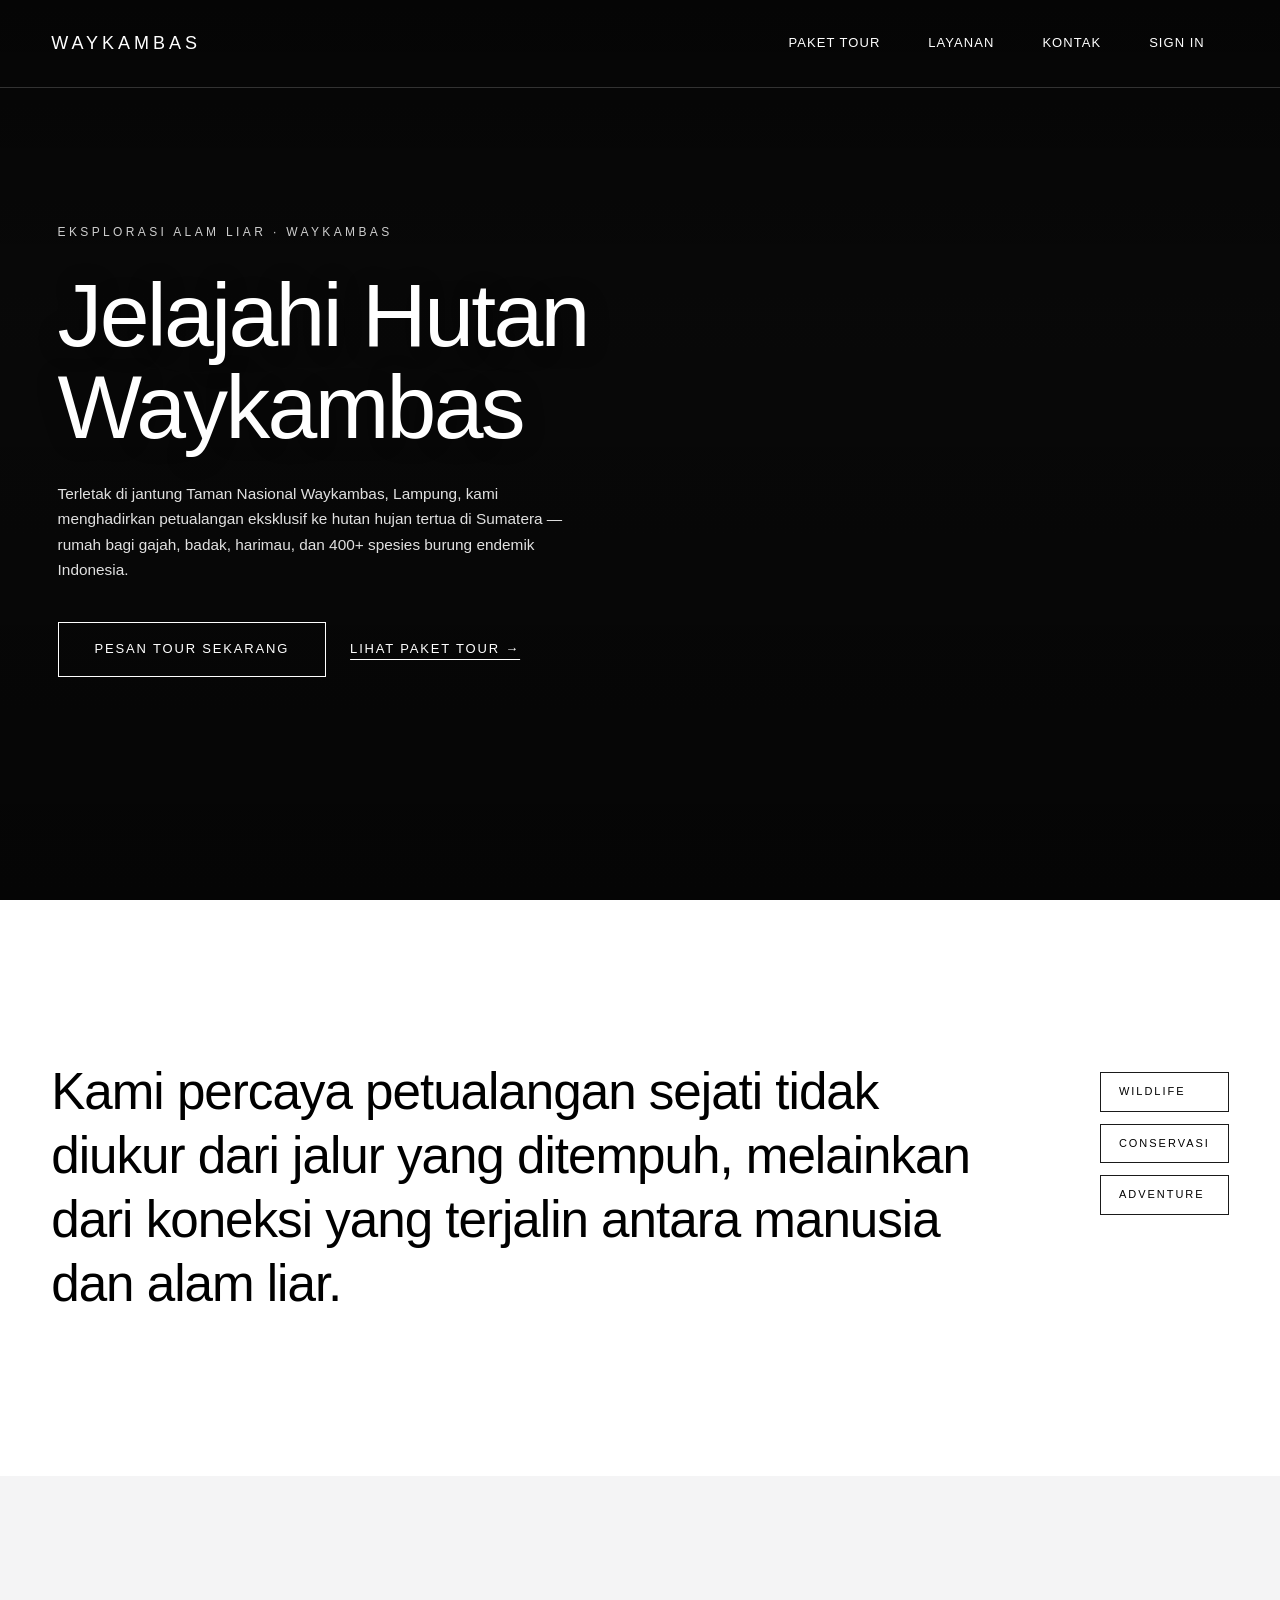
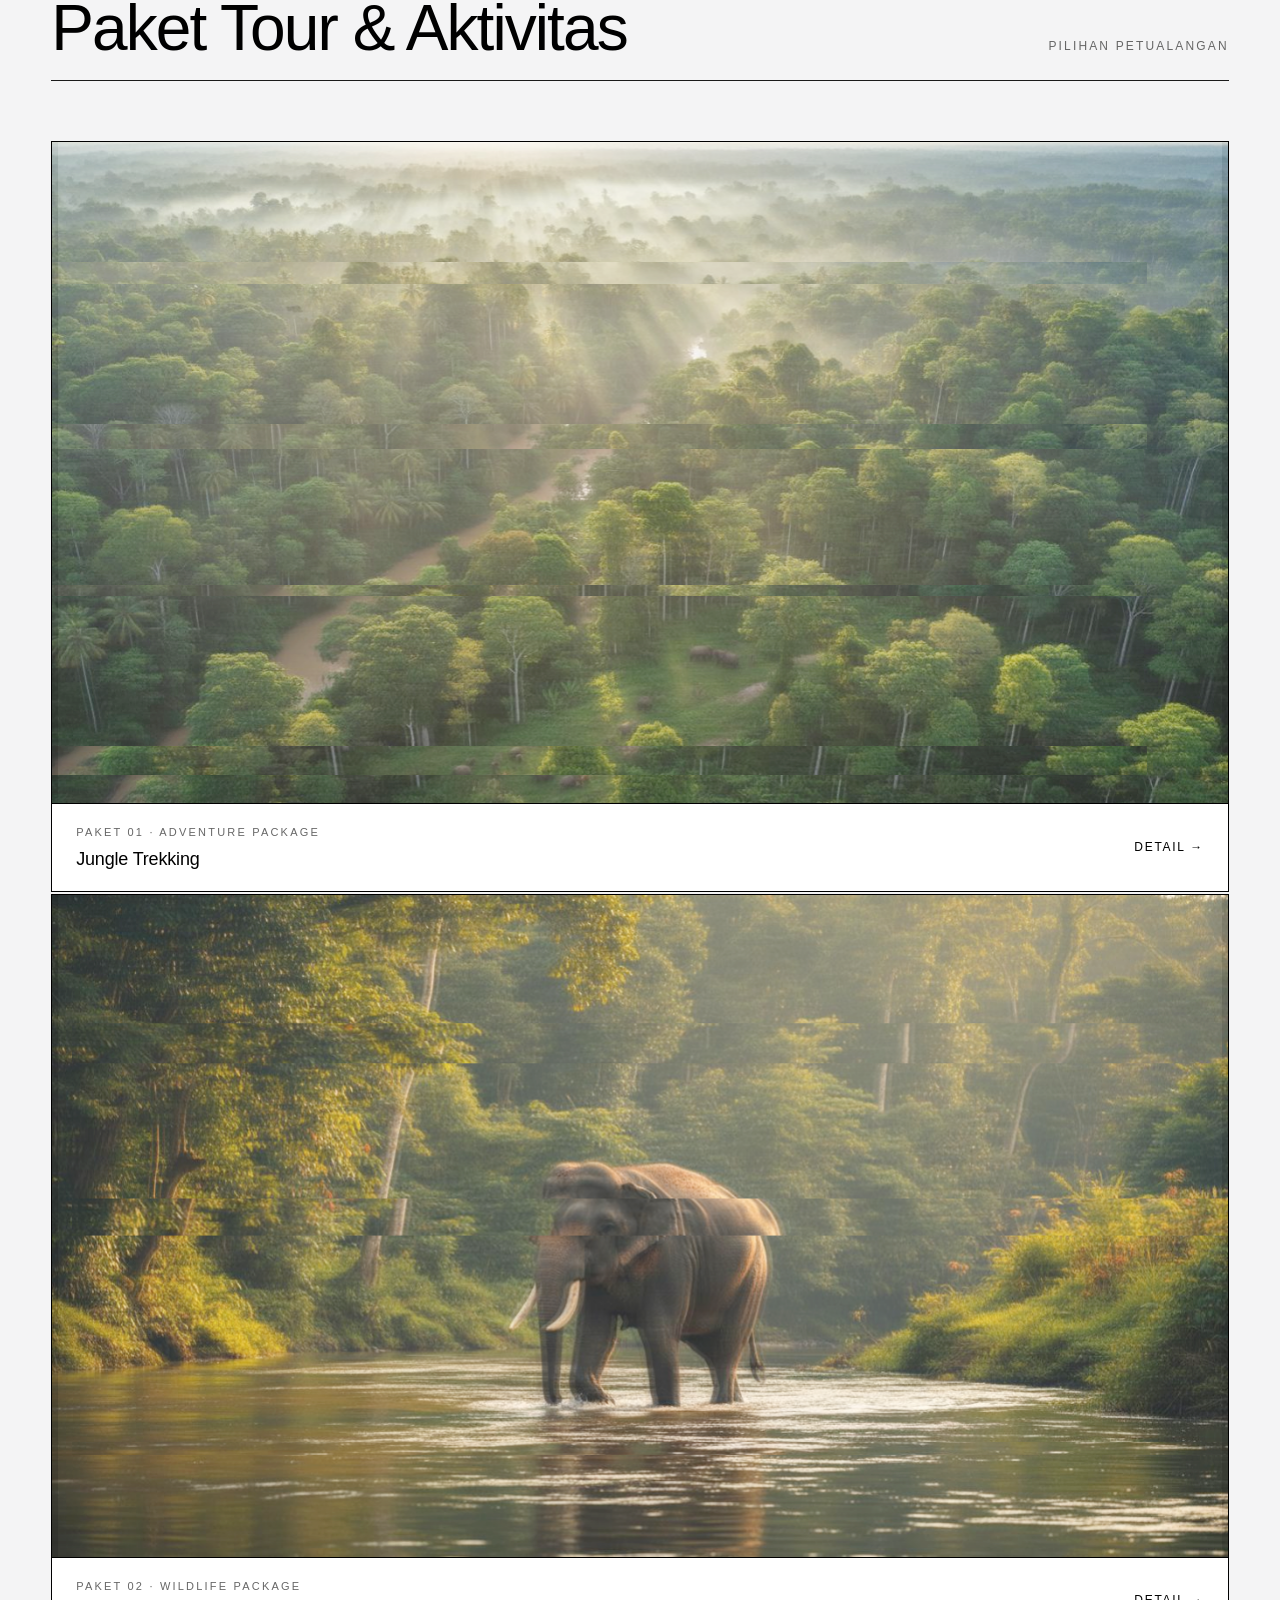
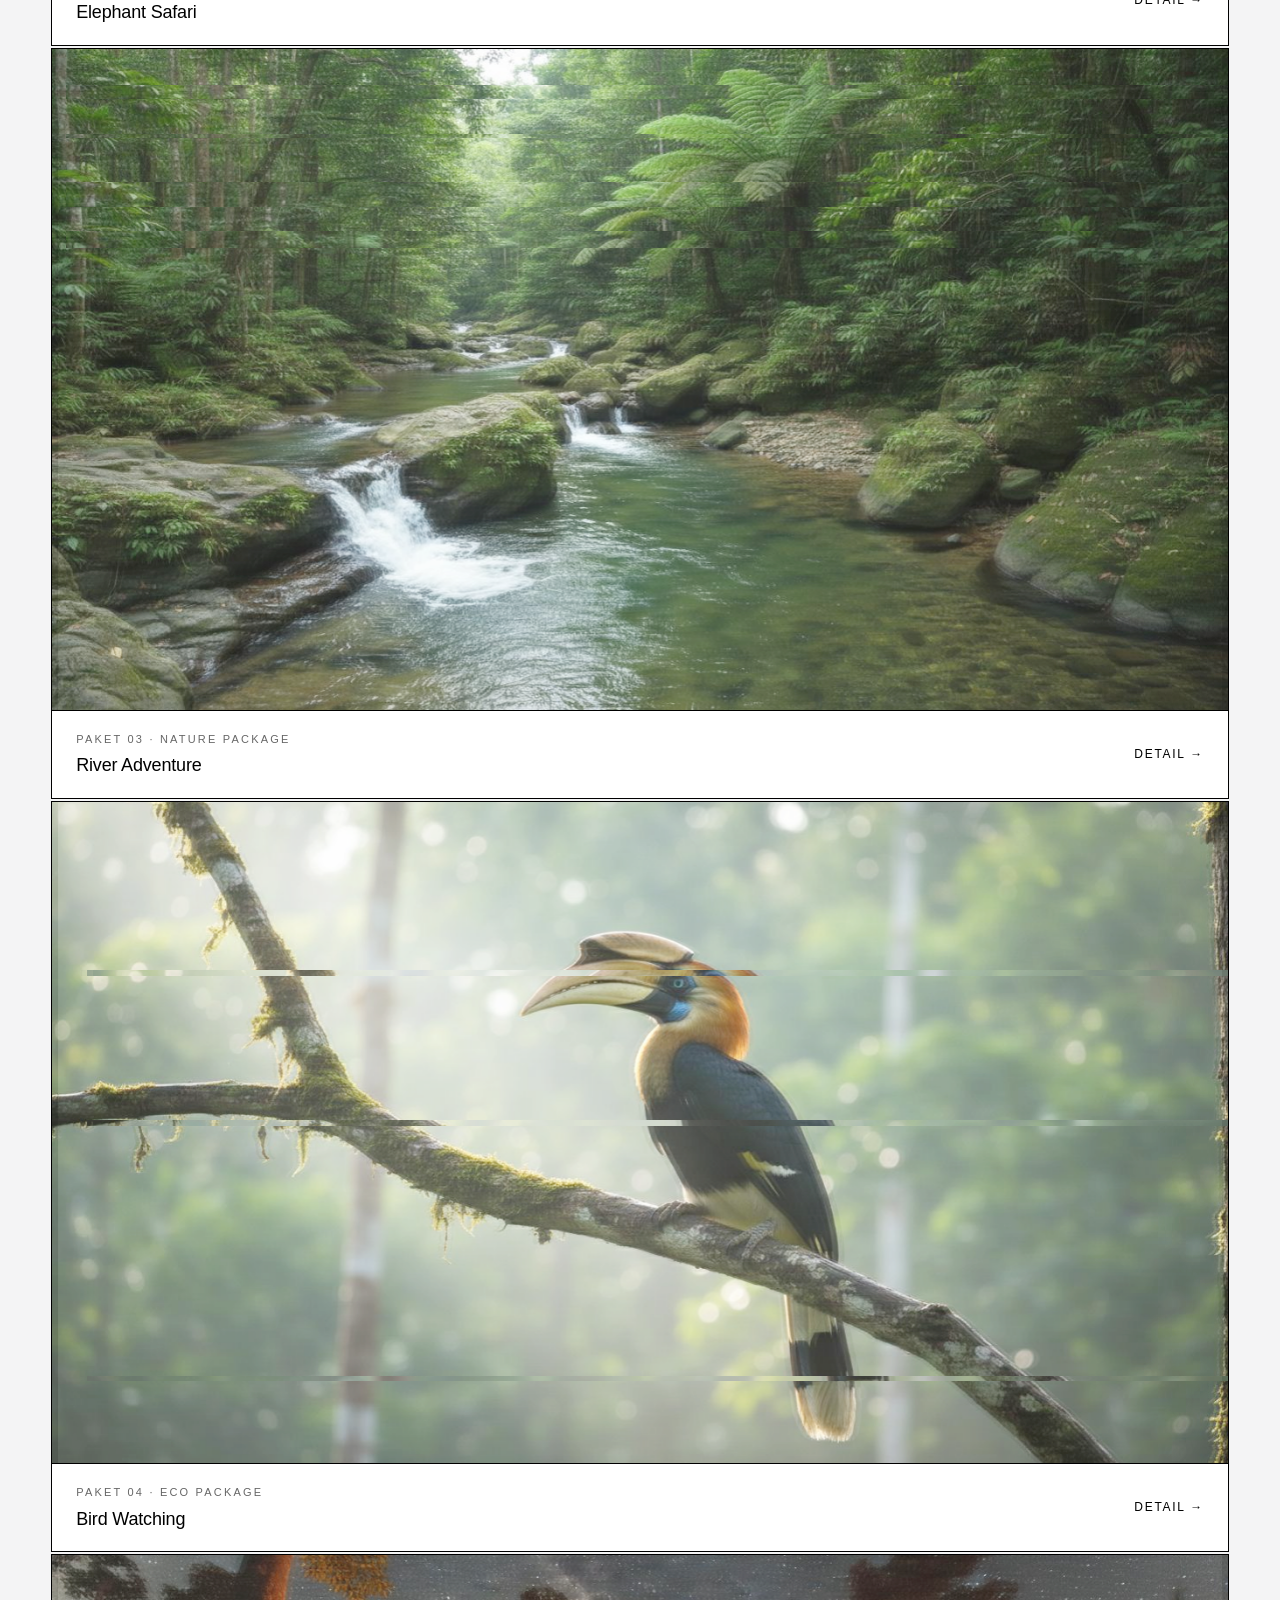
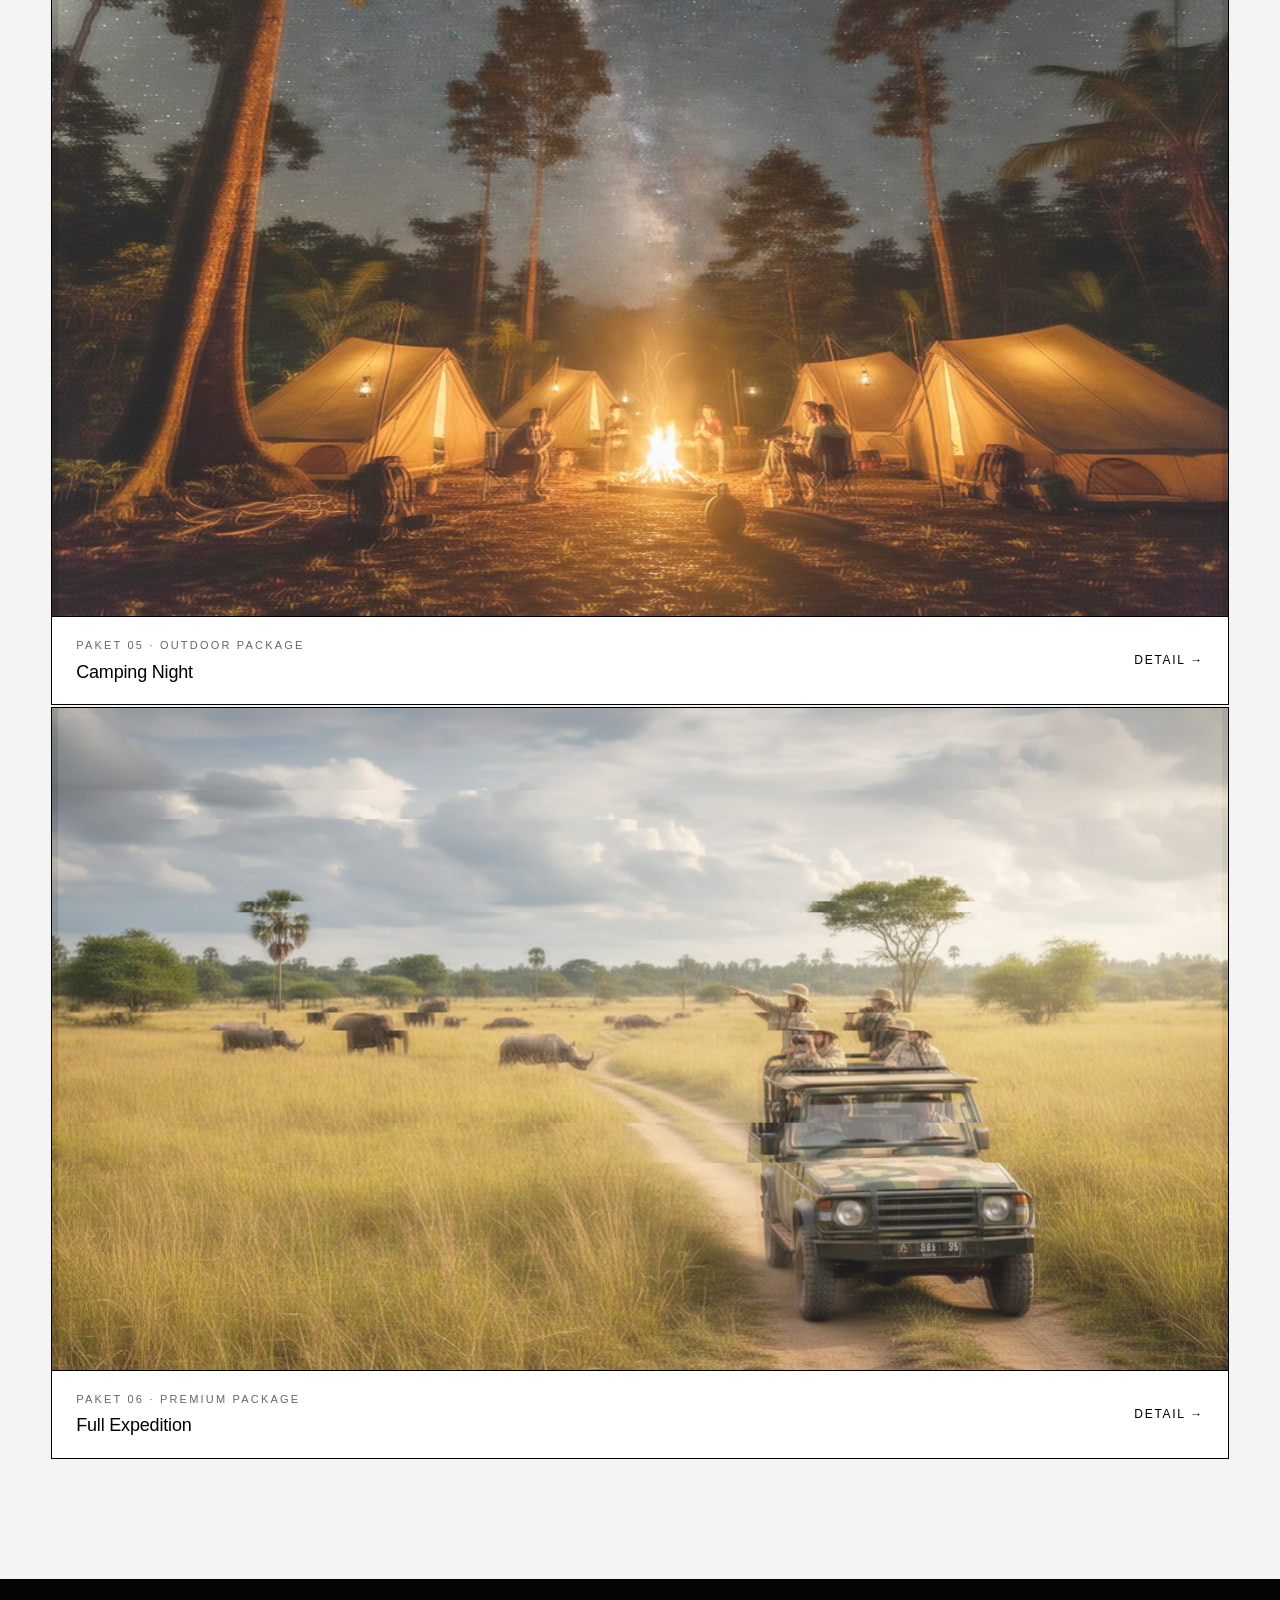
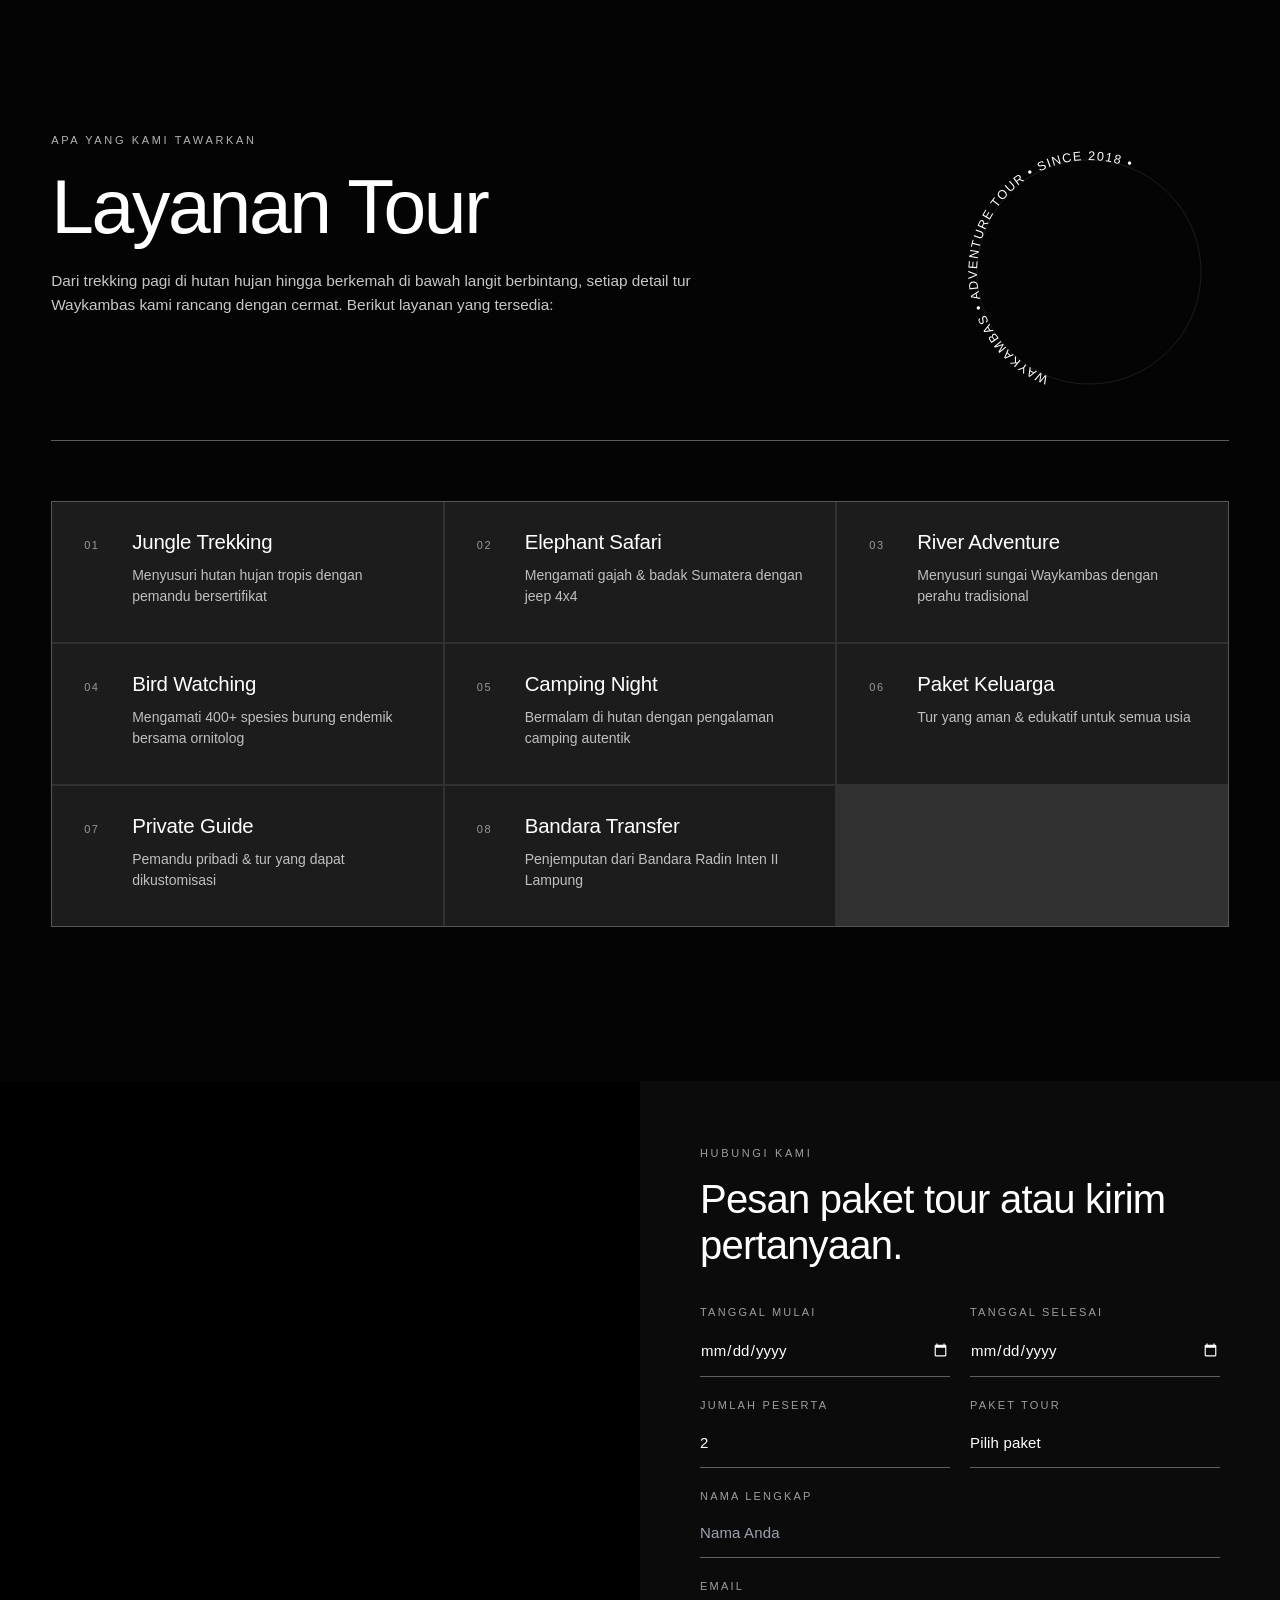
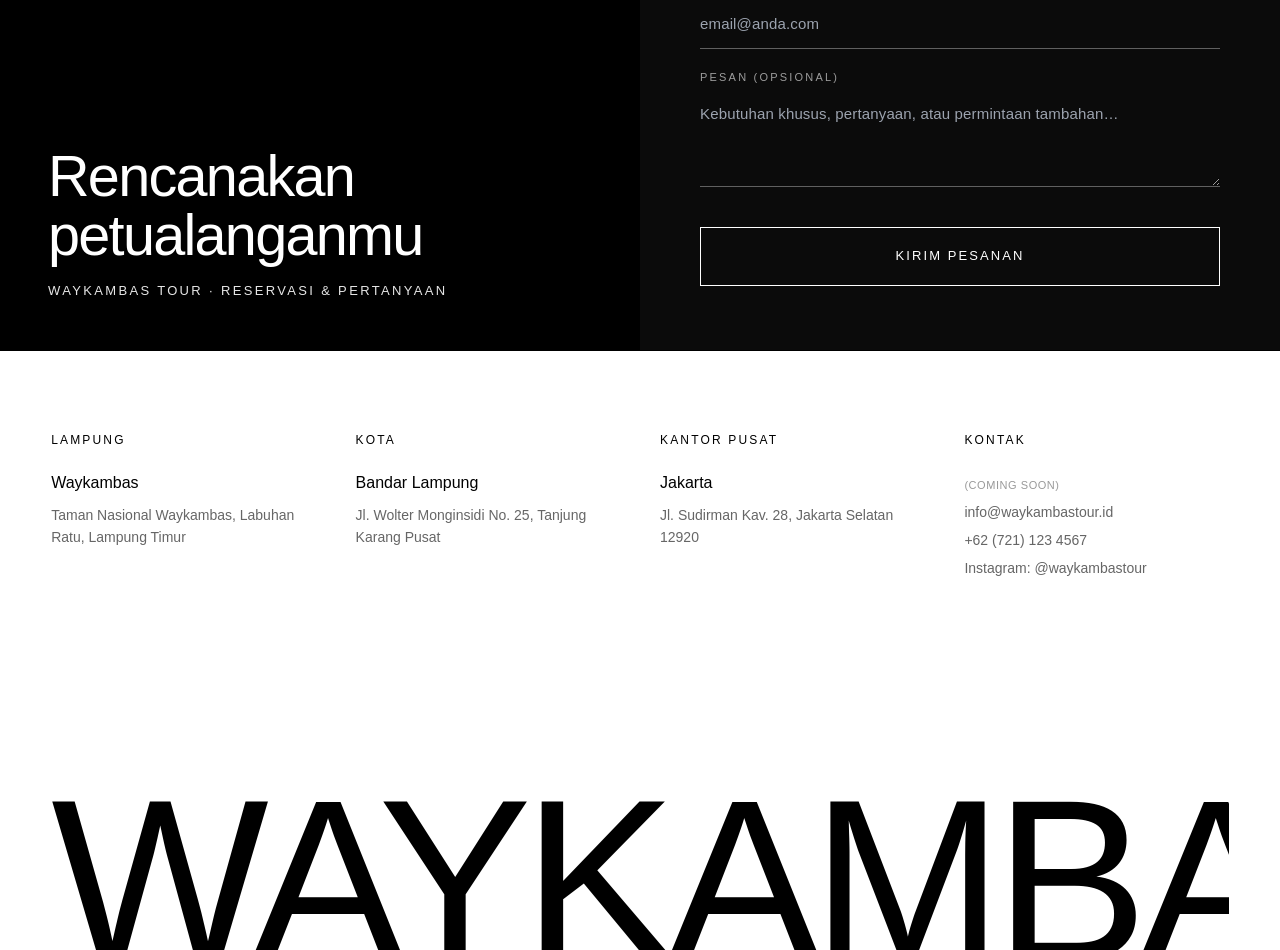
==== commit 61932d32: "Fix CORS issue on images for GitHub Pages" ====
--- a/dist-static/index.html
+++ b/dist-static/index.html
@@ -4,7 +4,7 @@
     <meta charset="UTF-8" />
     <meta name="viewport" content="width=device-width, initial-scale=1.0" />
     <title>Waykambas Tour</title>
-    <script type="module" crossorigin src="./assets/index-Cc3HDxLv.js"></script>
+    <script type="module" crossorigin src="./assets/index-Ze7dVgWY.js"></script>
     <link rel="stylesheet" crossorigin href="./assets/index-bOJP6Ymv.css">
   </head>
   <body>
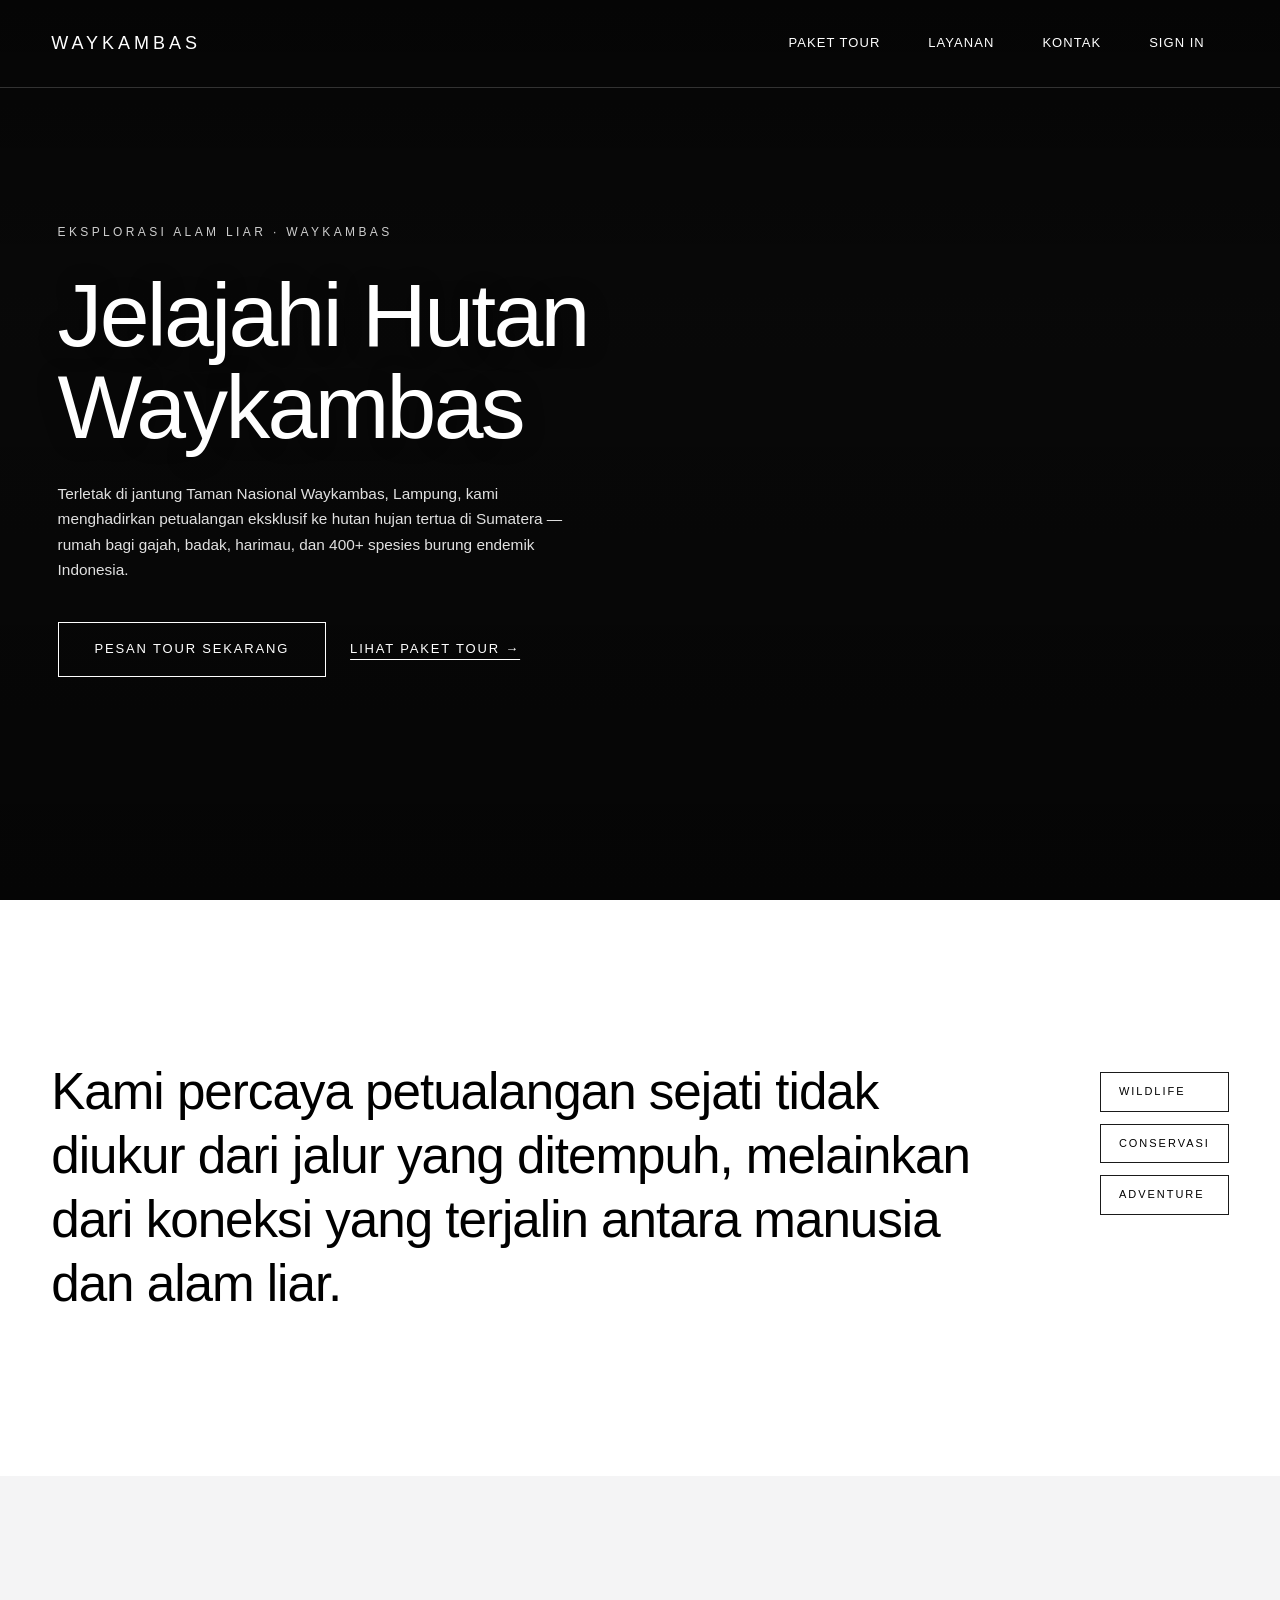
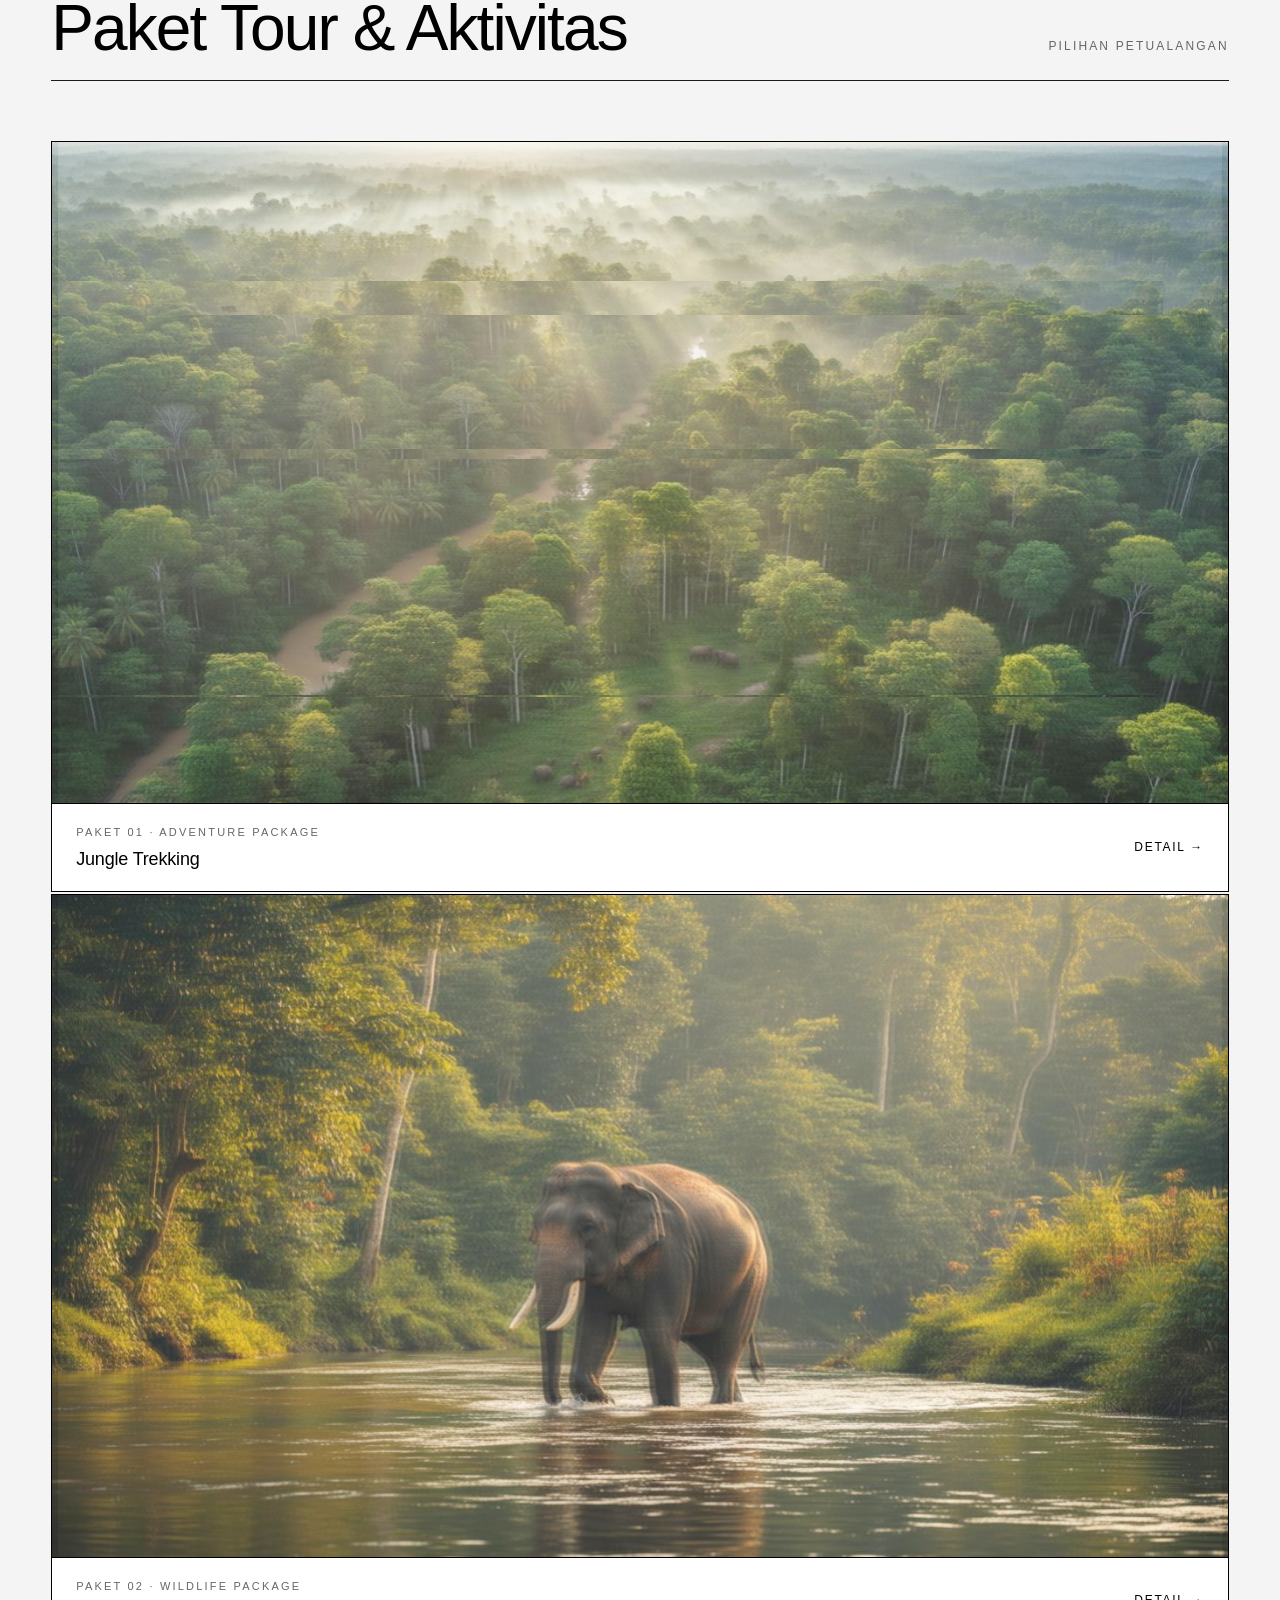
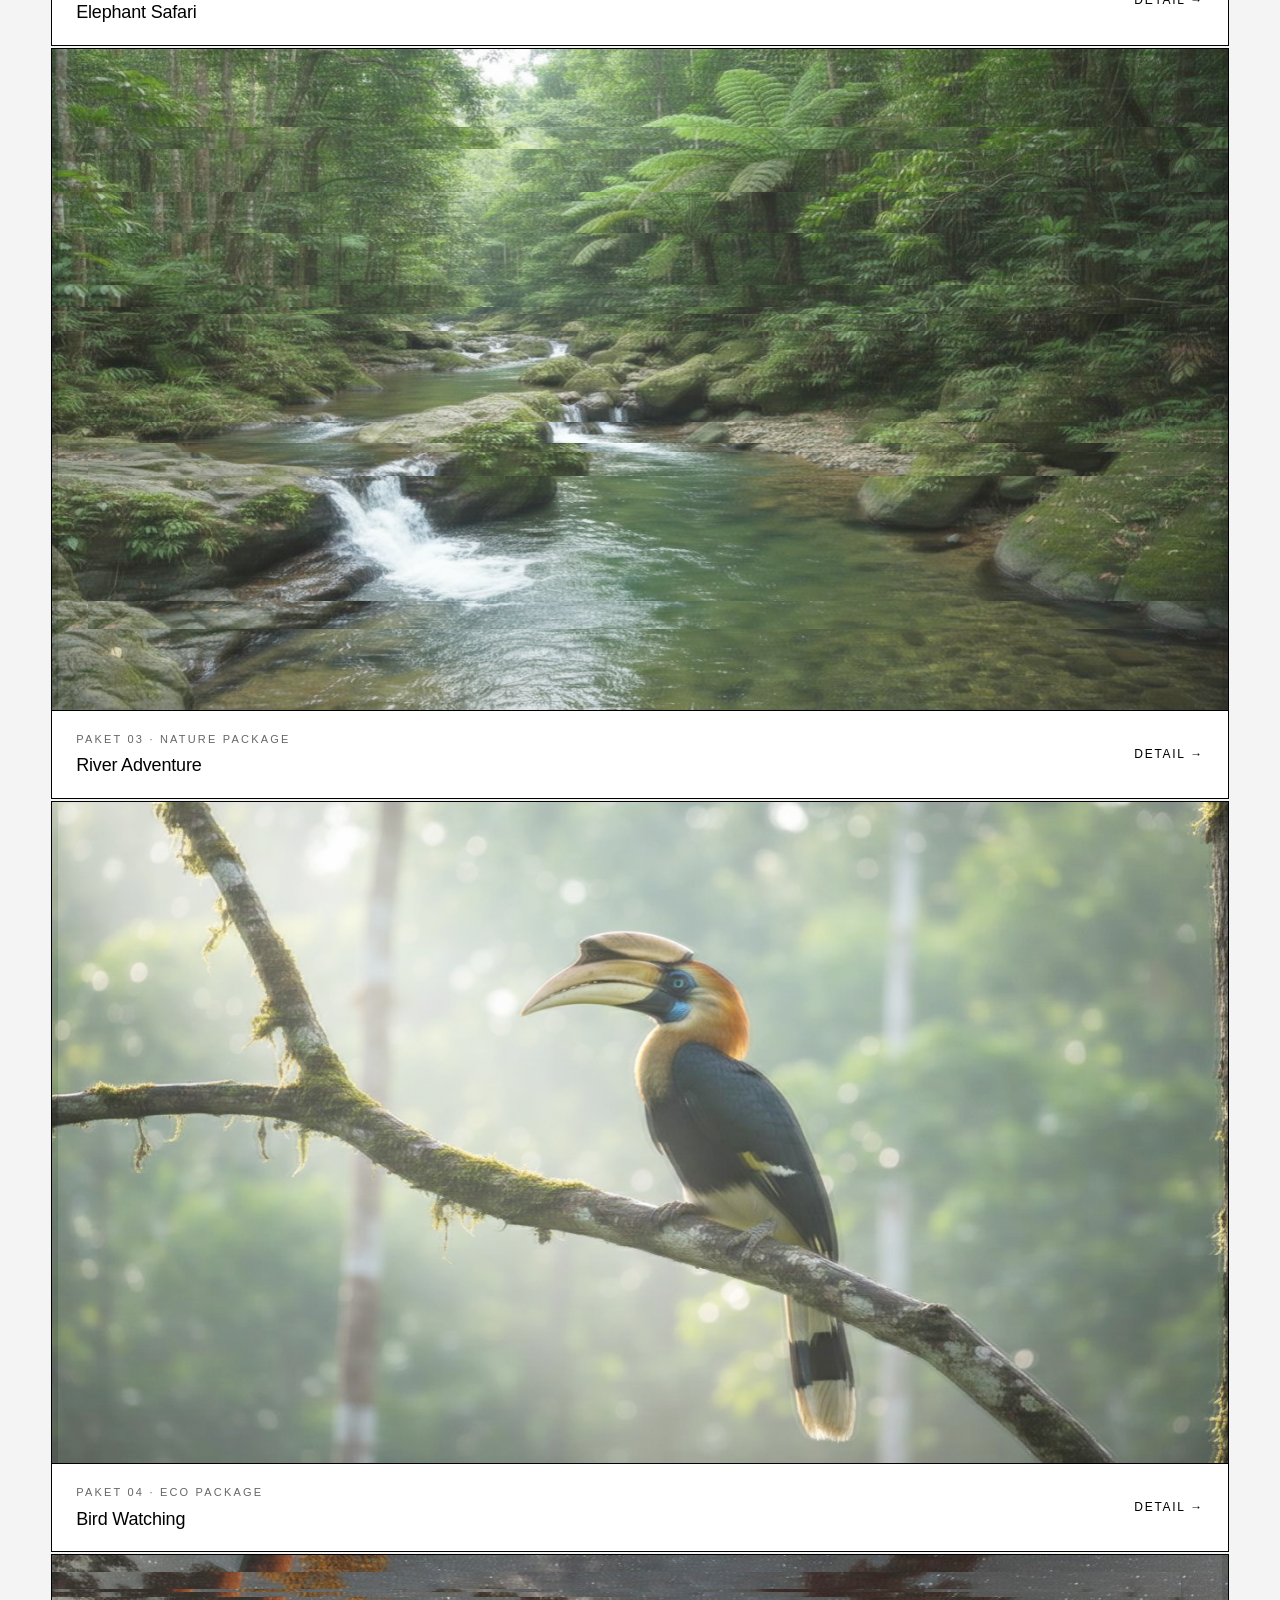
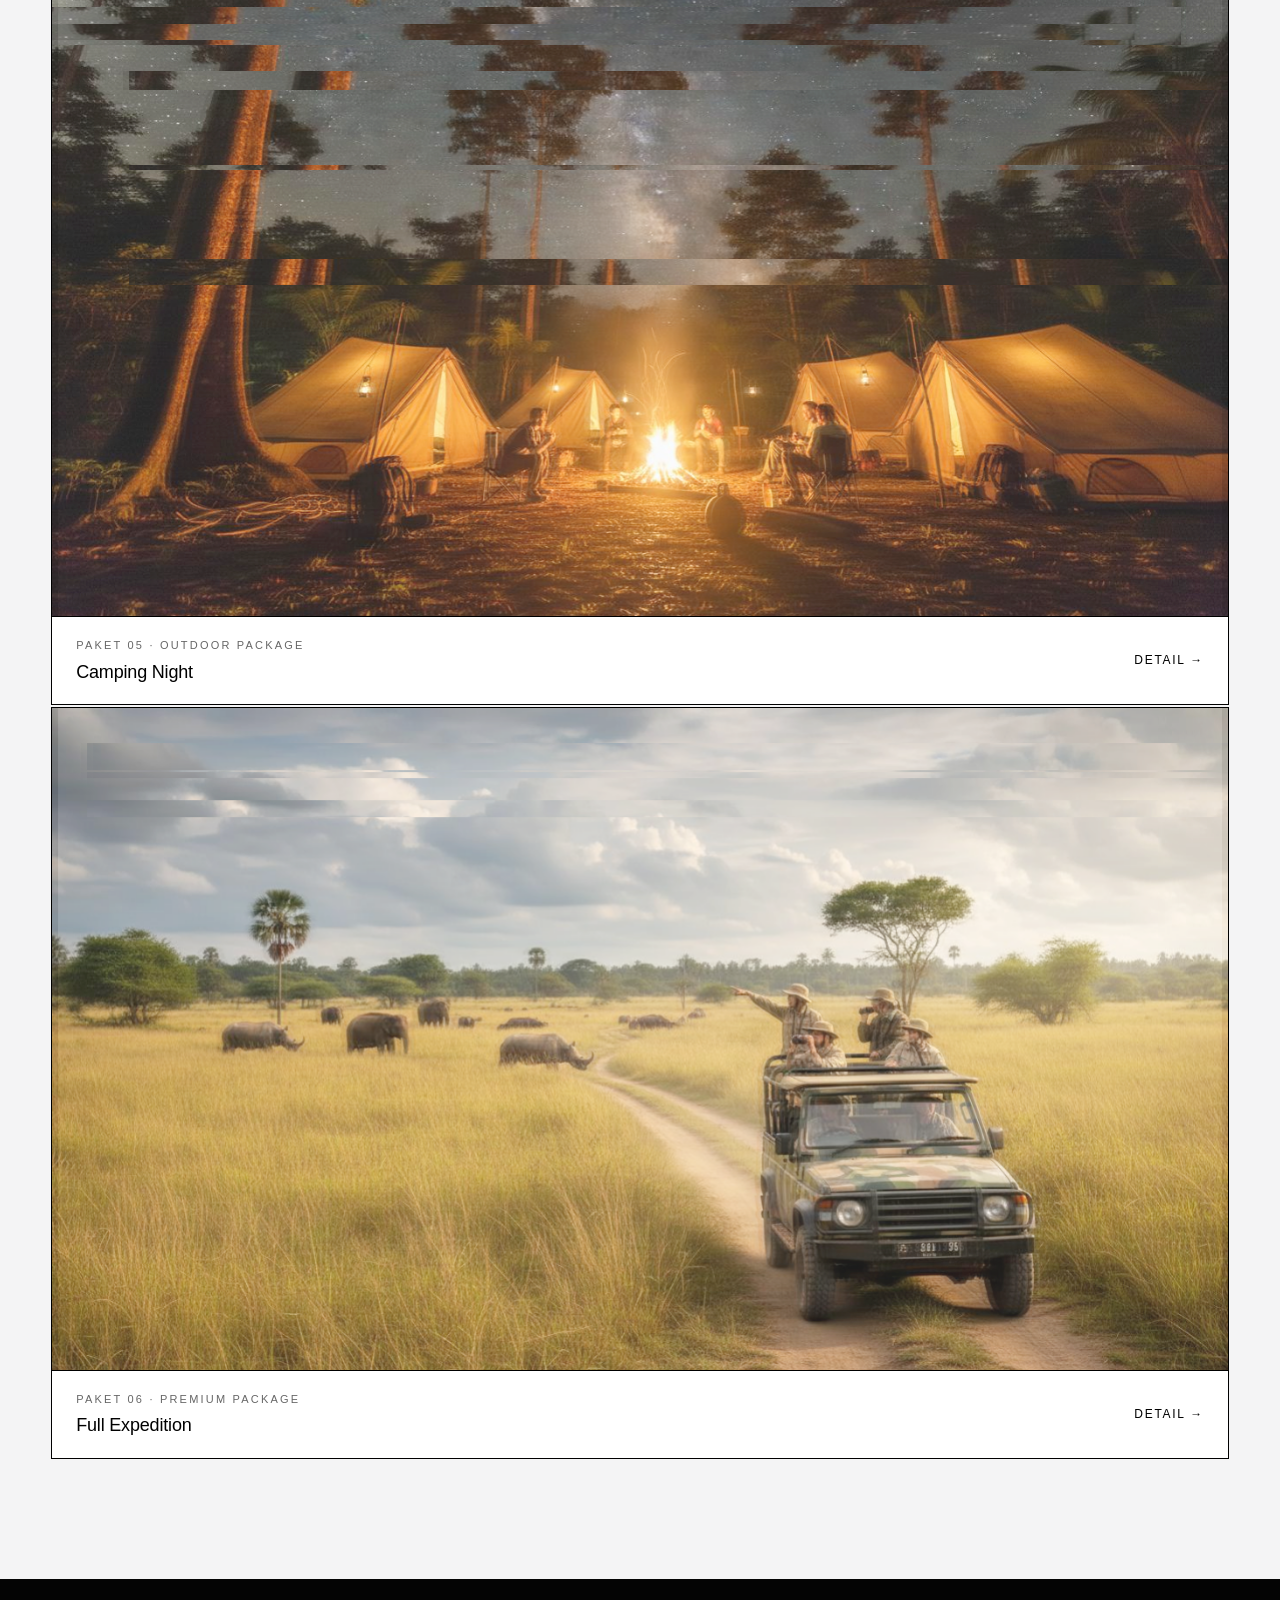
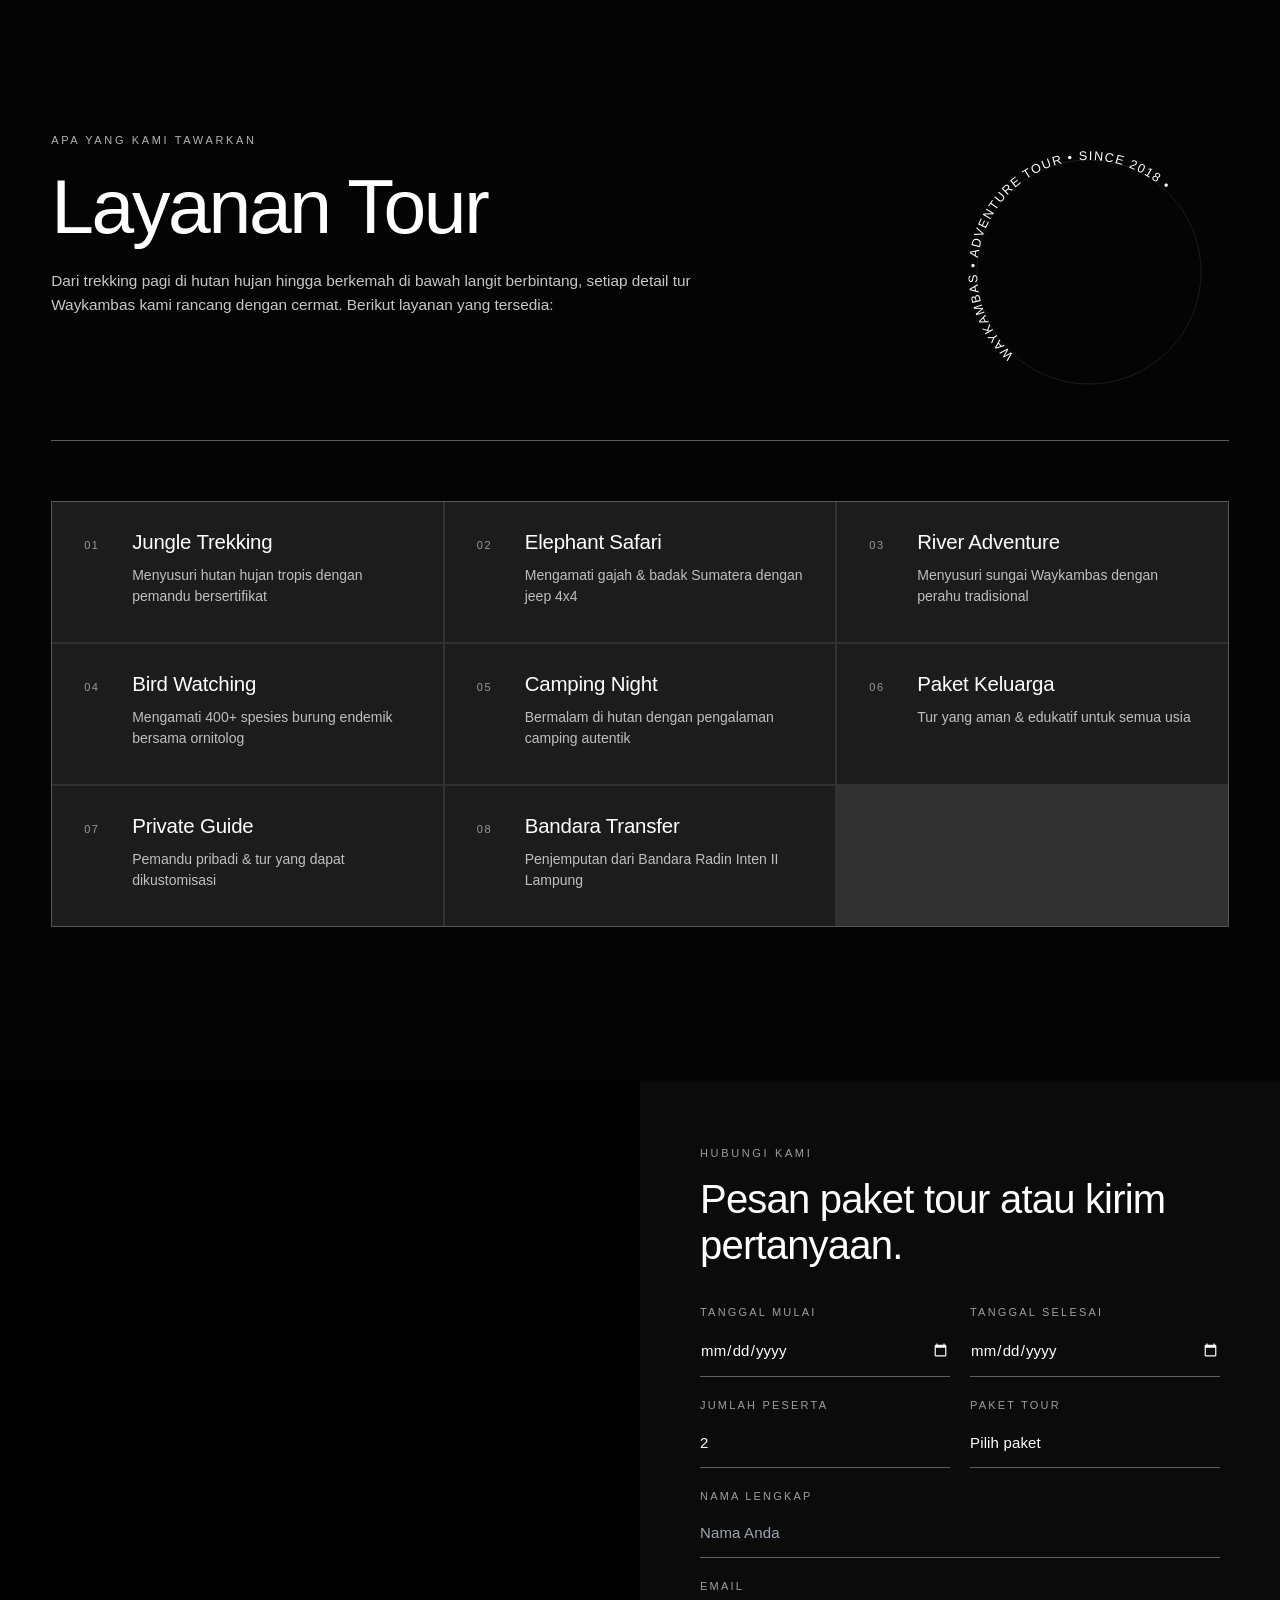
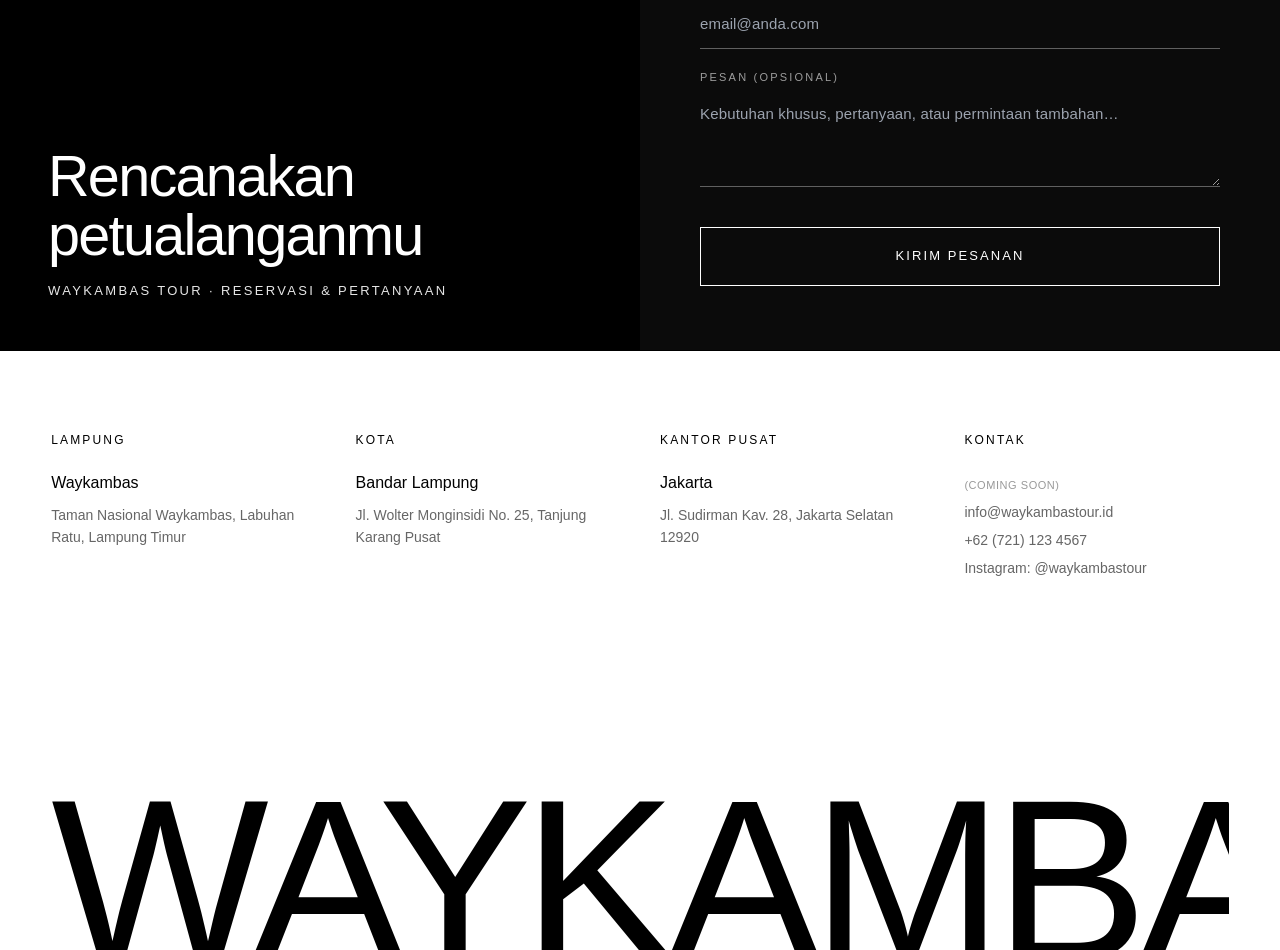
==== commit 5e31cb72: "Add image load error logging for debugging" ====
--- a/dist-static/index.html
+++ b/dist-static/index.html
@@ -4,7 +4,7 @@
     <meta charset="UTF-8" />
     <meta name="viewport" content="width=device-width, initial-scale=1.0" />
     <title>Waykambas Tour</title>
-    <script type="module" crossorigin src="./assets/index-Ze7dVgWY.js"></script>
+    <script type="module" crossorigin src="./assets/index-BGn0C9IM.js"></script>
     <link rel="stylesheet" crossorigin href="./assets/index-bOJP6Ymv.css">
   </head>
   <body>
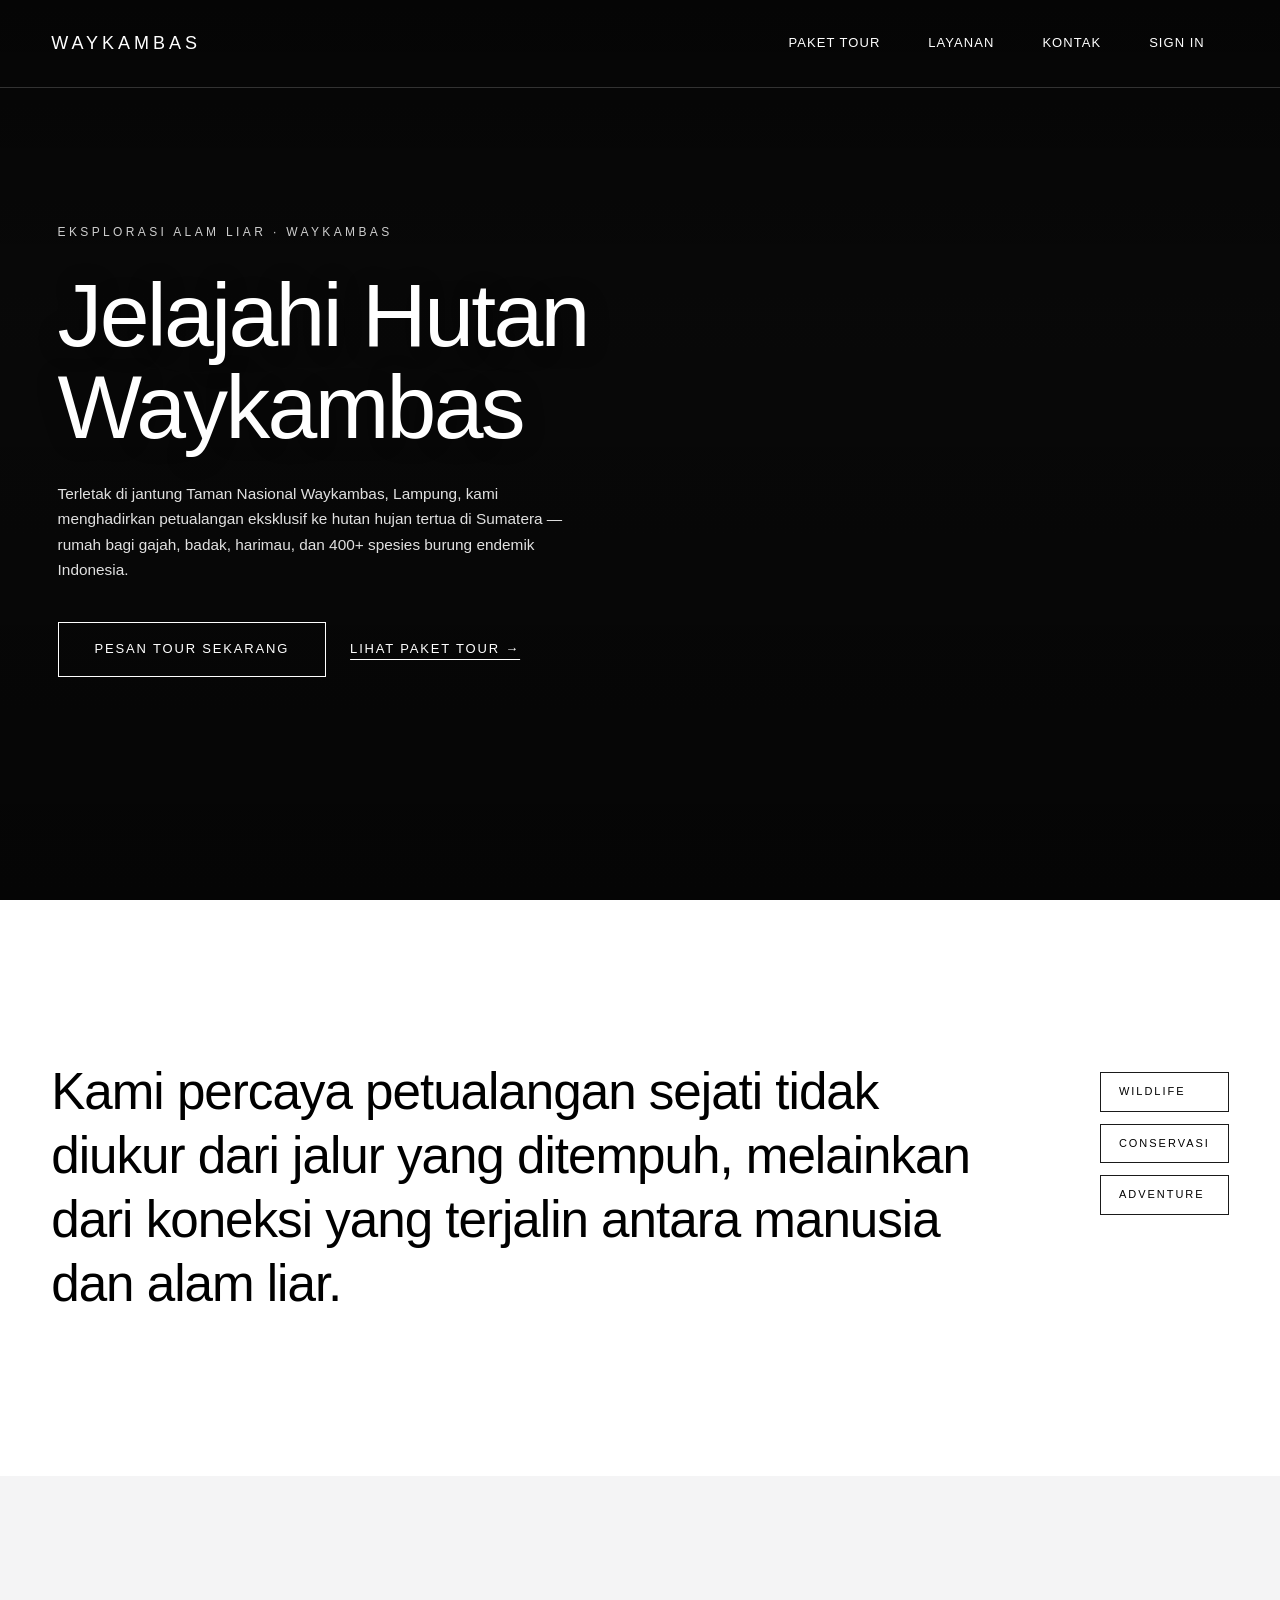
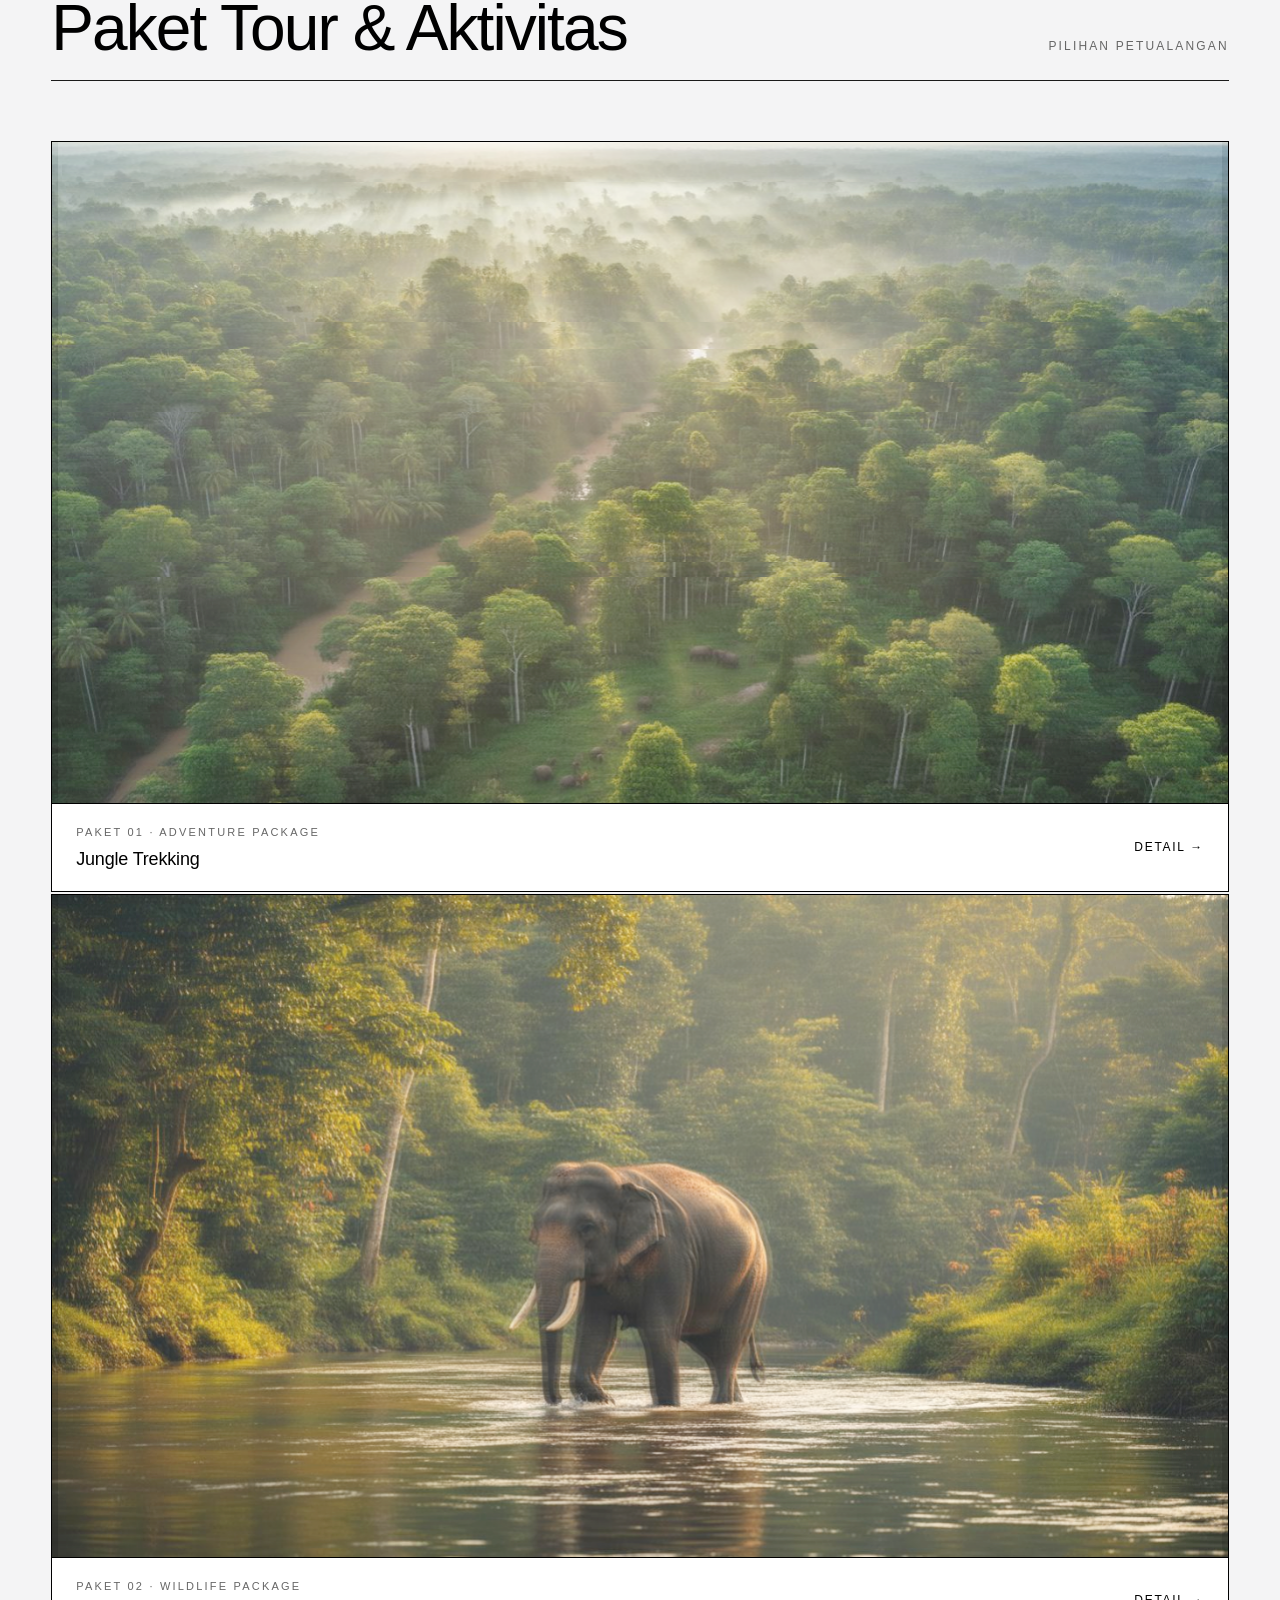
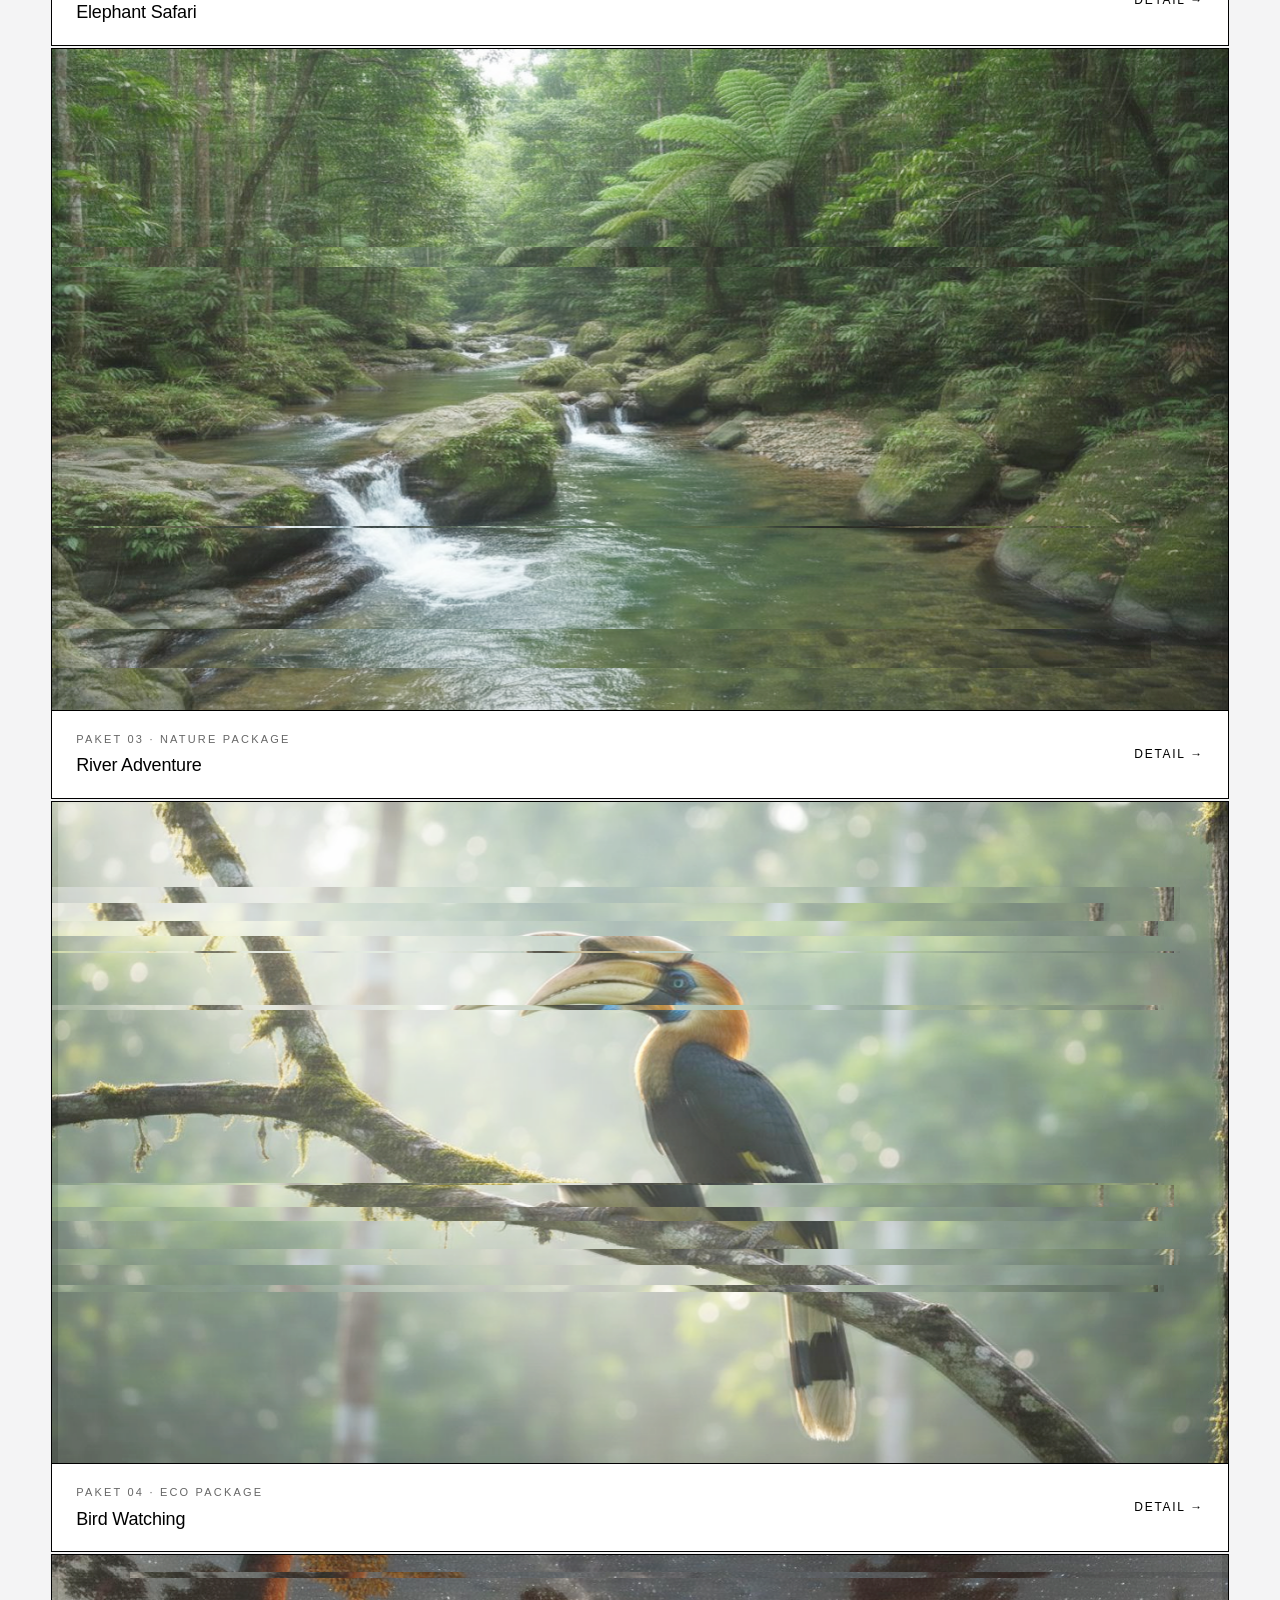
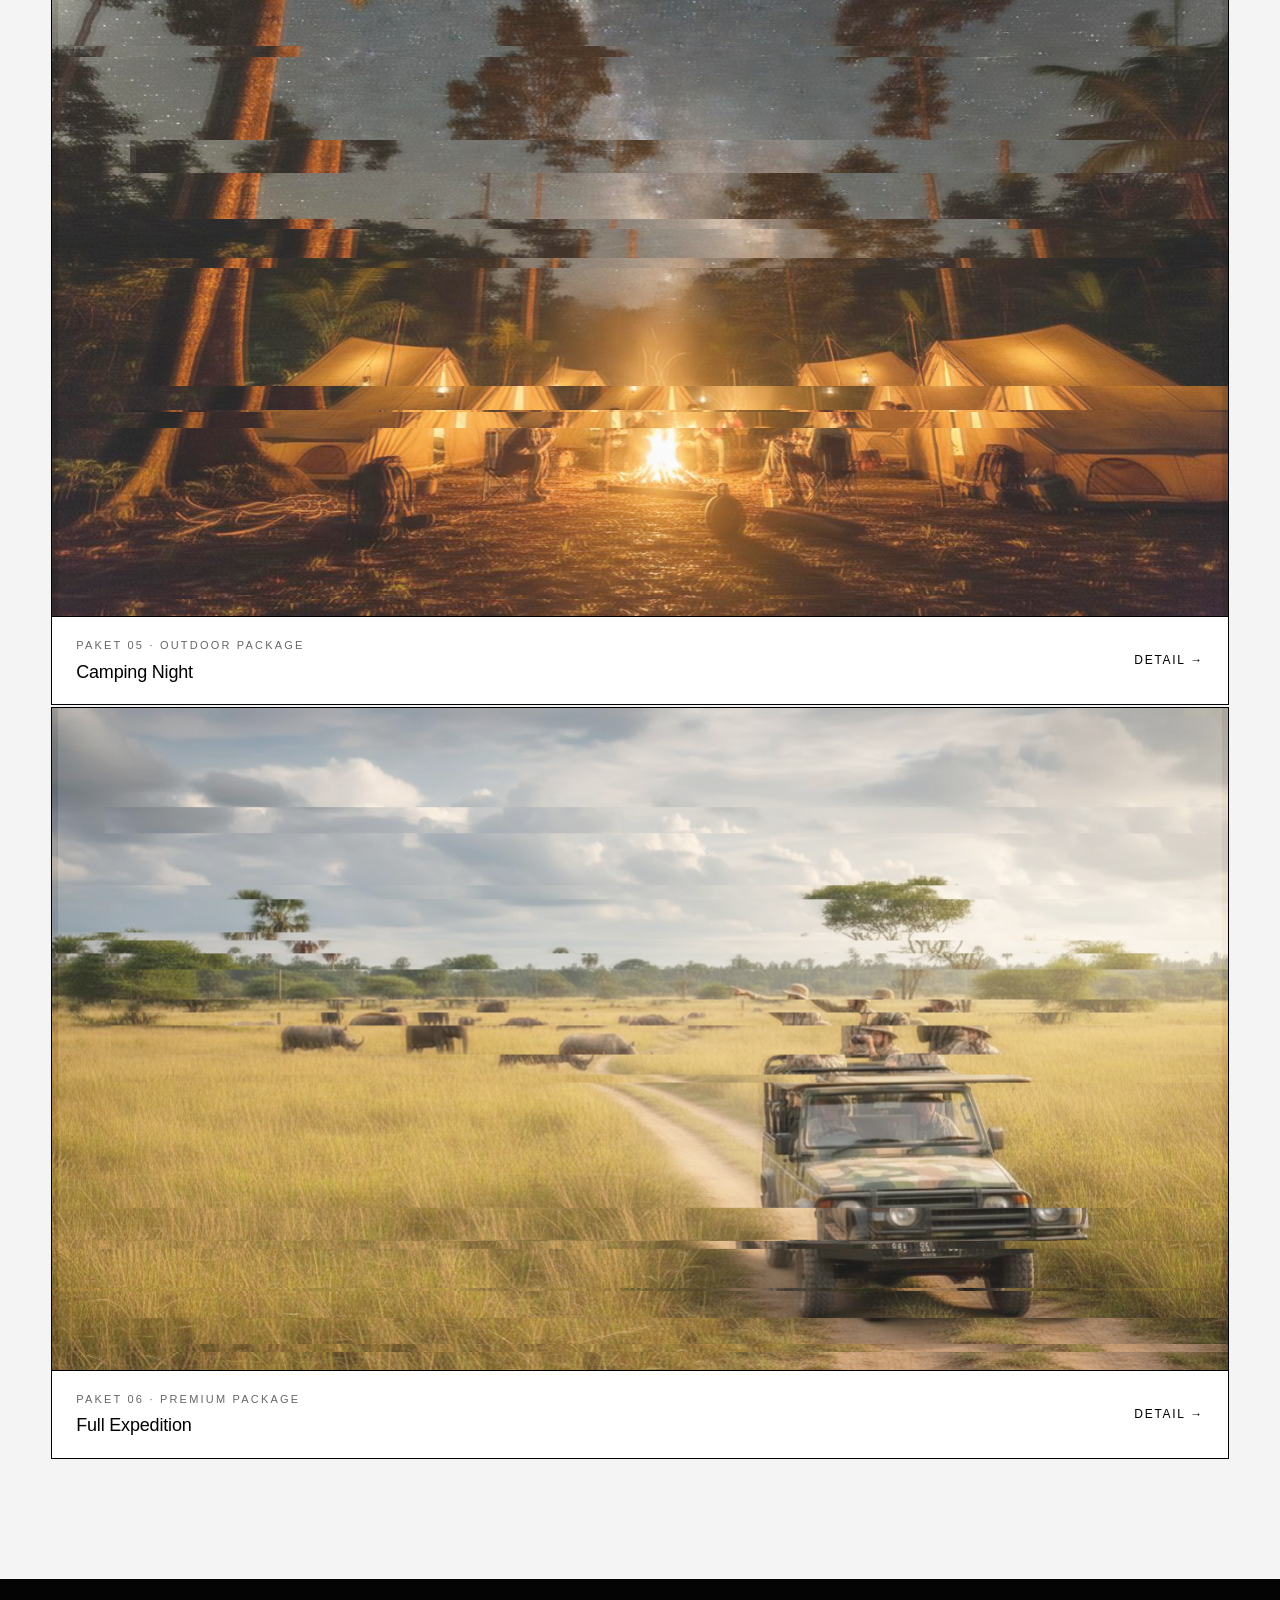
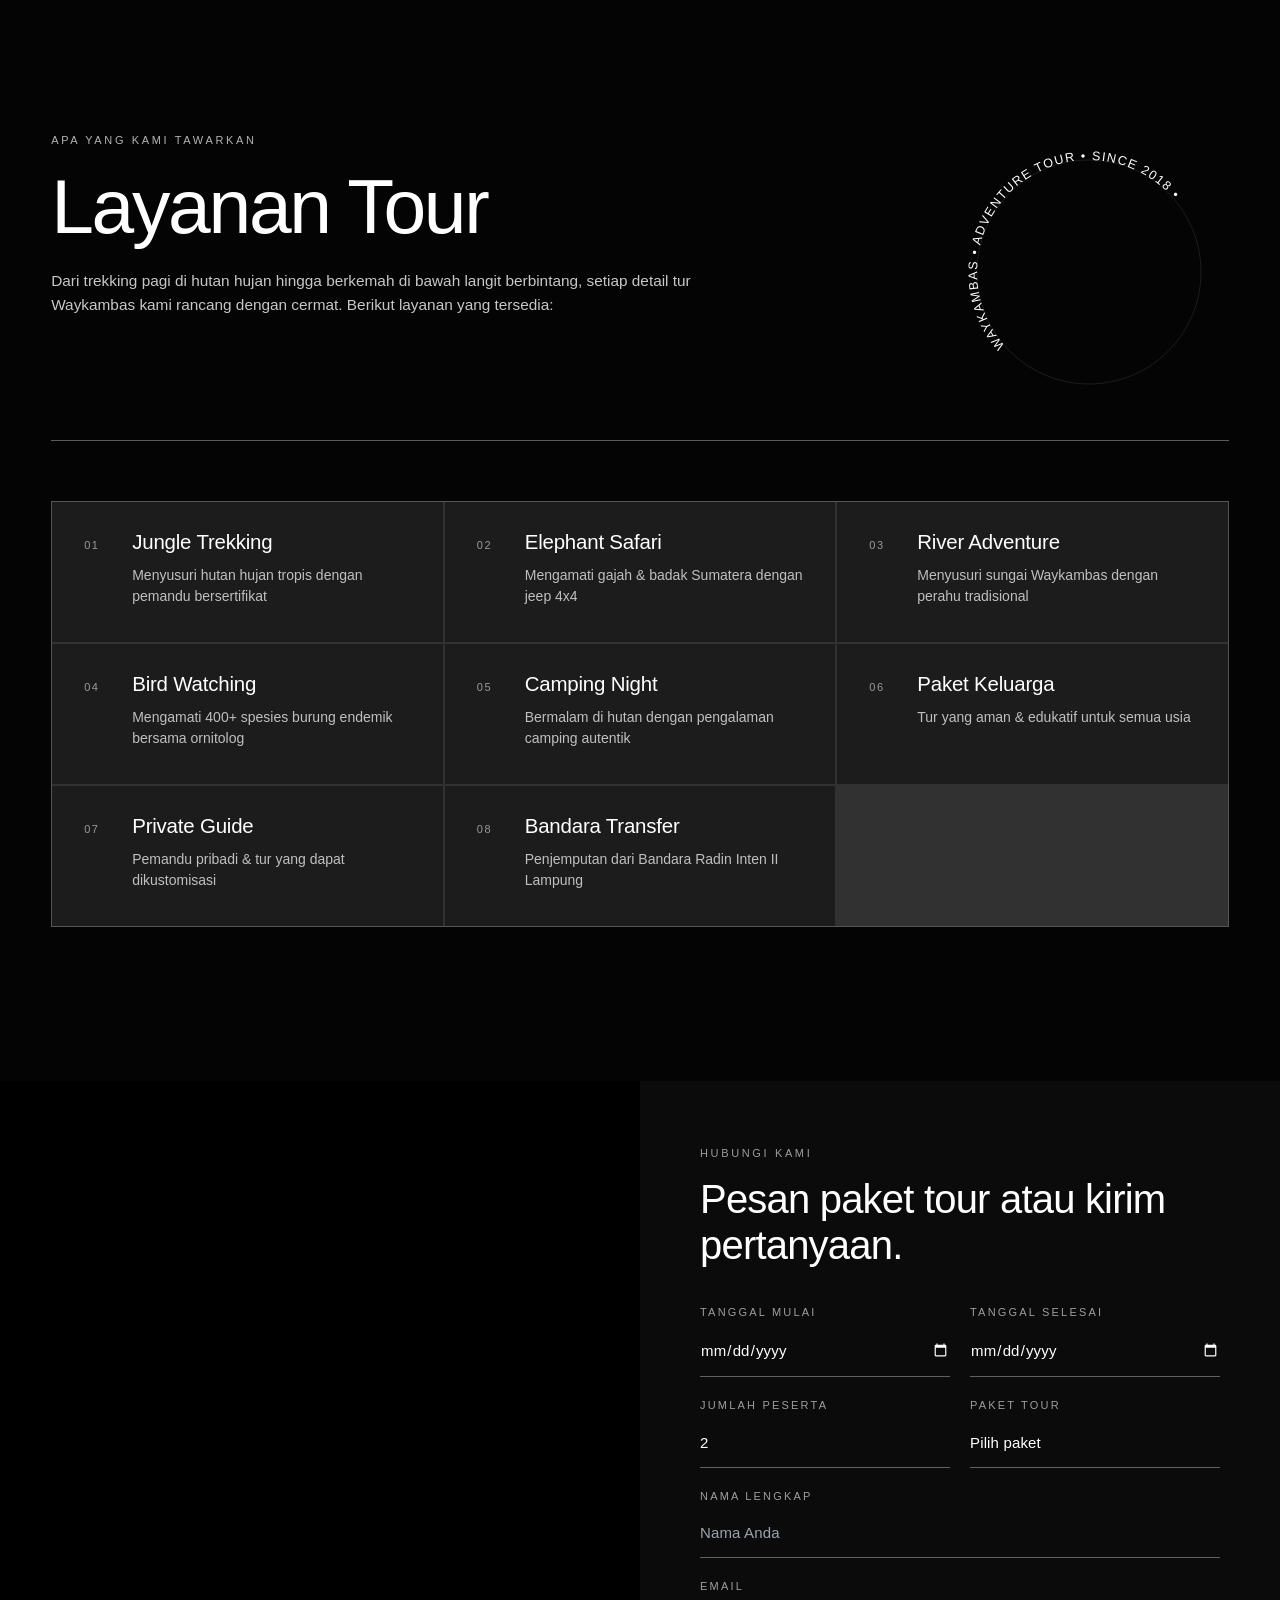
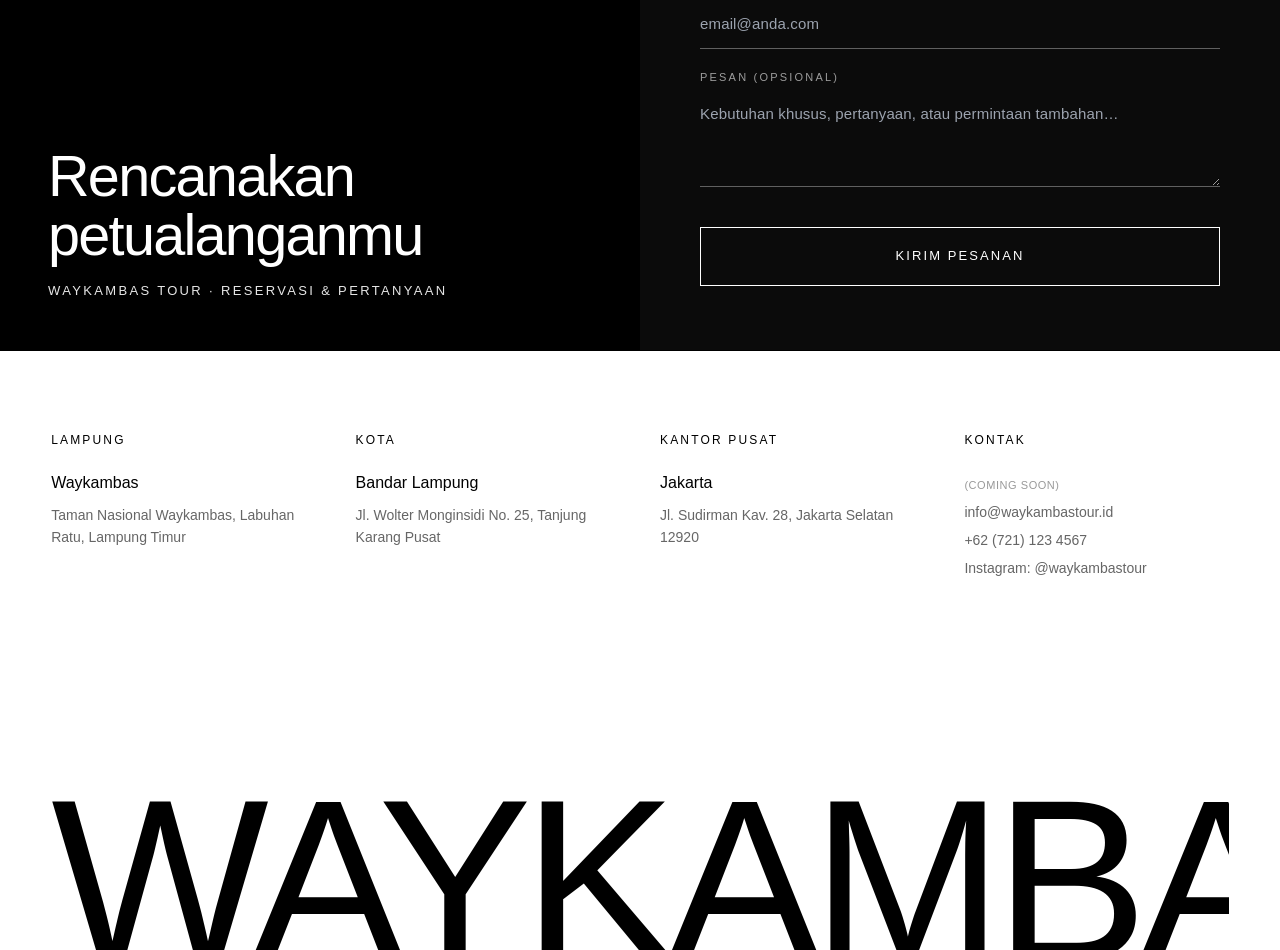
==== commit 9948e481: "Fix image/video paths: remove leading slash for GitHub Pages" ====
--- a/dist-static/index.html
+++ b/dist-static/index.html
@@ -4,7 +4,7 @@
     <meta charset="UTF-8" />
     <meta name="viewport" content="width=device-width, initial-scale=1.0" />
     <title>Waykambas Tour</title>
-    <script type="module" crossorigin src="./assets/index-BGn0C9IM.js"></script>
+    <script type="module" crossorigin src="./assets/index-OH7NGwJc.js"></script>
     <link rel="stylesheet" crossorigin href="./assets/index-bOJP6Ymv.css">
   </head>
   <body>
